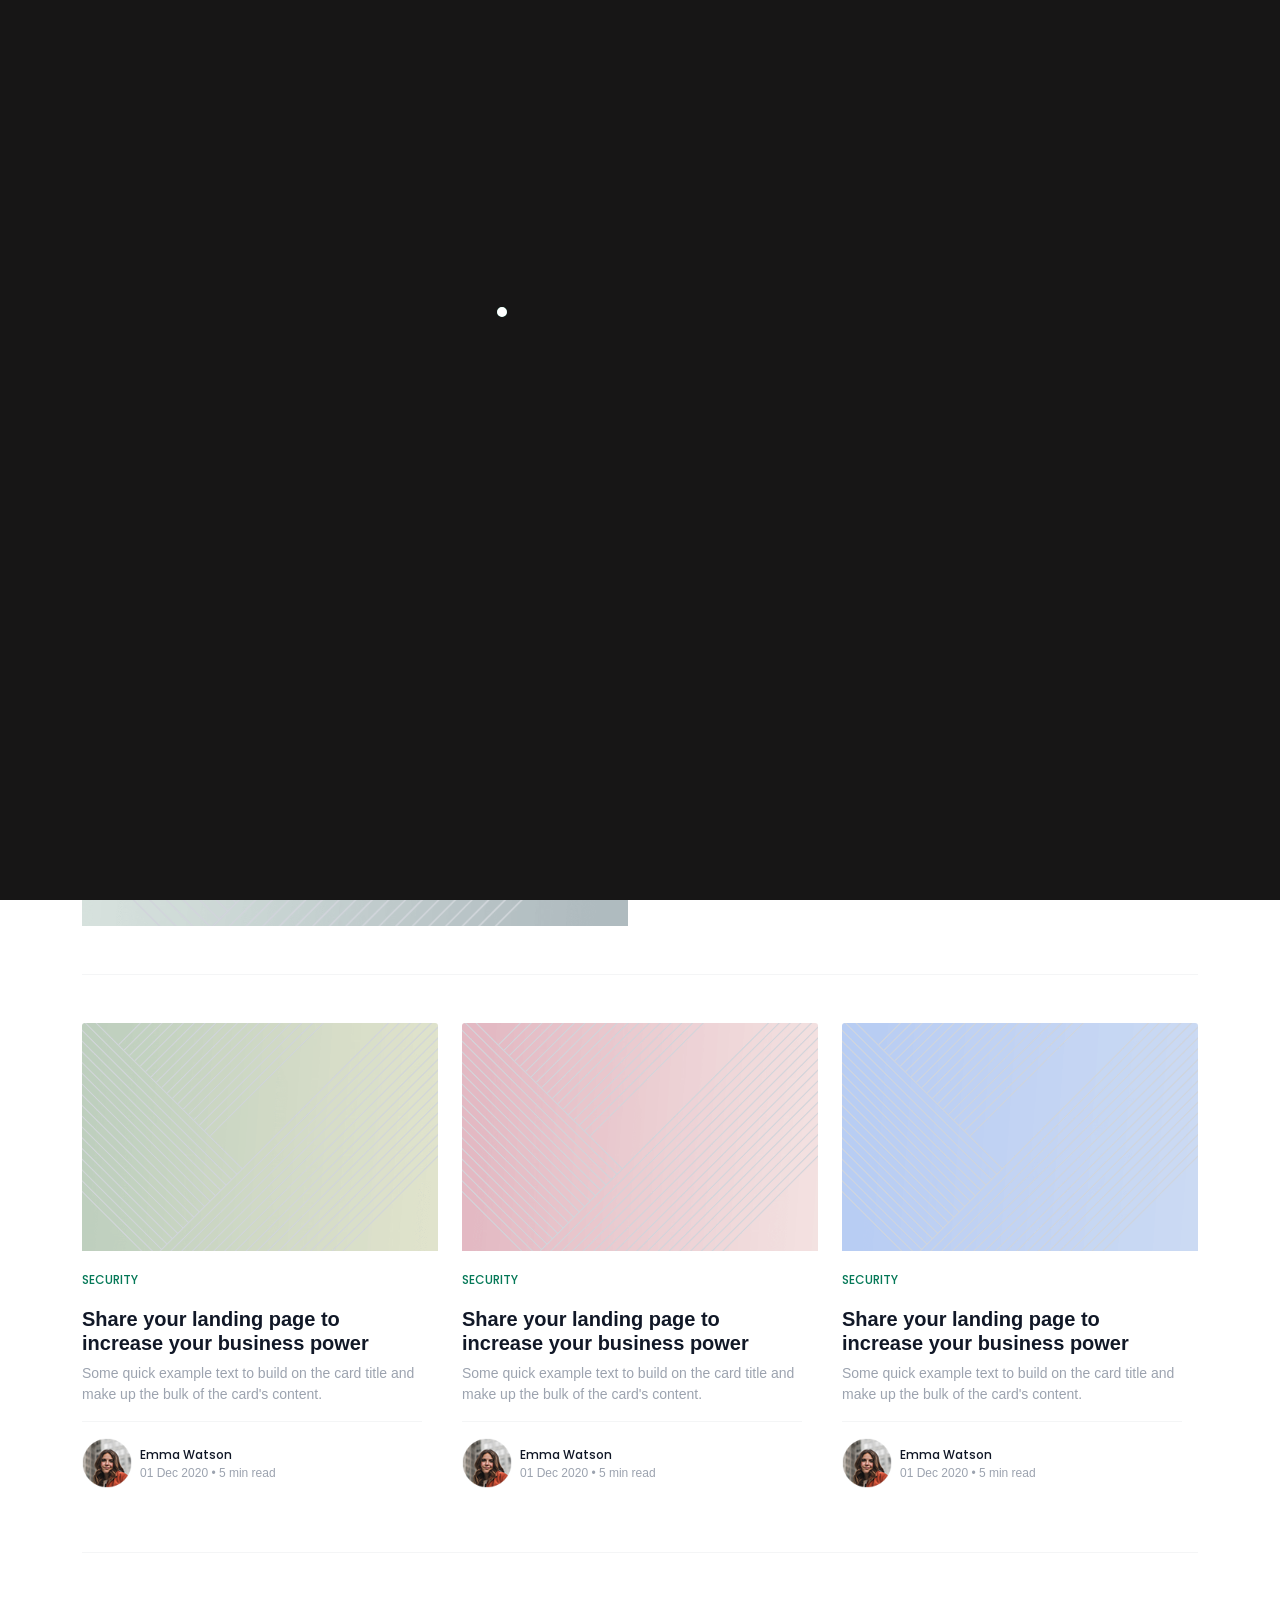
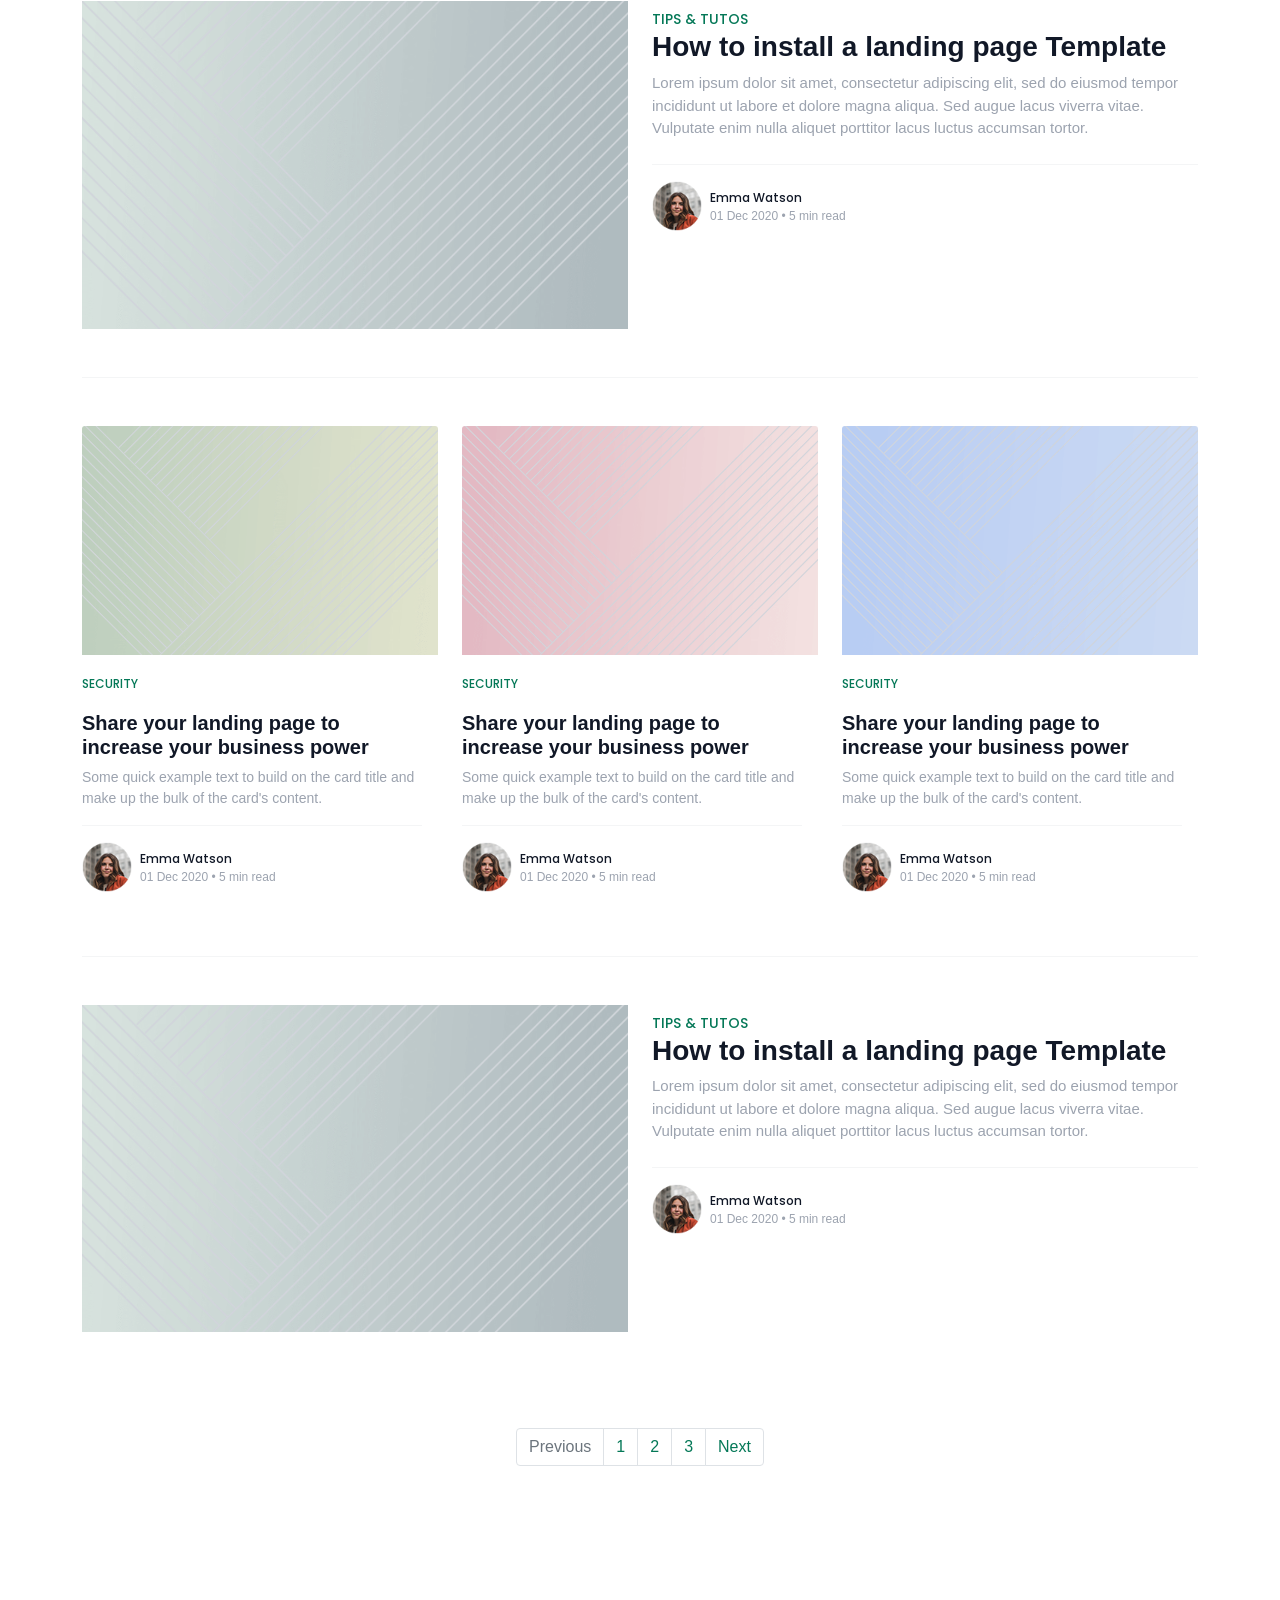
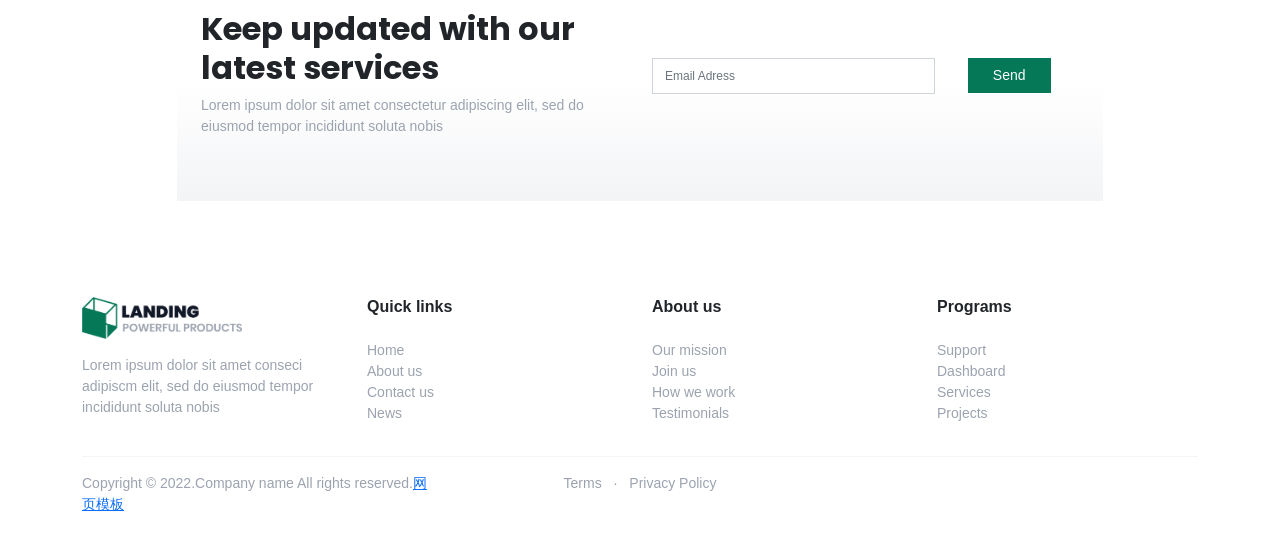
==== blog.html @ a22b779d "'init'" ====
<!DOCTYPE html>
<html lang="en">
<head>
    <meta charset="UTF-8">
    <meta name="viewport" content="width=device-width, initial-scale=1.0">
    <title>Legaland - Blog</title>

    <link rel="preconnect" href="https://fonts.gstatic.com/">
    <link href="static/css/css2.css" rel="stylesheet">
    <link href="static/css/bootstrap.min.css" rel="stylesheet">
    <link rel="stylesheet" href="static/css/animate.min.css">
    <link rel="stylesheet" href="static/css/YouTubePopUp.css">
    <link rel="stylesheet" href="static/css/styles.css">
</head>
<body>

    <div id="preloader">
        <div class="loadingio-spinner-ripple-n04314c8ef9"><div class="ldio-r67ztvwtjg">
		<div></div><div></div>
		</div></div>
    </div>

    <div id="back-to-top" class="d-flex align-items-center justify-content-center display-6">☝️</div>

    <div class="bg-gradient-to-top">
        <!-- ::::::::::: NAVBAR :::::::::::::::-->
        <div class="fixed-top">
            <div class="container">
                <nav class="navbar navbar-expand-lg navbar-light pt-4">
                    <div class="container-fluid p-0">
                        <a class="navbar-brand" href="index.html"><img src="static/picture/logo.png" alt="Landing Page" width="180"></a>
                        <button class="navbar-toggler" type="button" data-bs-toggle="collapse" data-bs-target="#navbarNav" aria-controls="navbarNav" aria-expanded="false" aria-label="Toggle navigation">
                        <span class="navbar-toggler-icon"></span>
                        </button>
                        <div class="collapse navbar-collapse" id="navbarNav">
                            <ul class="navbar-nav me-auto mx-auto list-group list-group-flush">
                                <li class="nav-item list-group-item list-menu-item">
                                    <a class="nav-link active" aria-current="page" href="index.html#introduction">Home</a>
                                </li>
                                <li class="nav-item list-group-item list-menu-item">
                                    <a class="nav-link" href="index.html#service">Services</a>
                                </li>
                                <li class="nav-item list-group-item list-menu-item">
                                    <a class="nav-link" href="index.html#about">About us</a>
                                </li>
                                <li class="nav-item list-group-item list-menu-item">
                                    <a class="nav-link" href="index.html#pricing">Pricing</a>
                                </li>
                                <li class="nav-item list-group-item list-menu-item">
                                    <a class="nav-link" href="index.html#testimonial">Testimonials</a>
                                </li>
                                <li class="nav-item list-group-item list-menu-item">
                                    <a class="nav-link" href="">Blog</a>
                                </li>
                                <li class="nav-item list-group-item list-menu-item">
                                    <a class="nav-link" href="index.html#subscribe">Subscribe</a>
                                </li>
                            </ul>
                            <span class="navbar-text d-none d-lg-inline">
                                <a href="#" class="text-decoration-none"><i data-feather="phone" class="icon-24"></i>  +66 00 11 00 11</a>
                            </span>
                        </div>
                    </div>
                </nav>
            </div>
        </div>
        <!-- ::::::::::: /END NAVBAR ::::::::::-->

        <!-- ::::::::::: INTRODUCTION :::::::::::::::-->
        <div id="blog-hero">
            <div class="container">
                <div class="row justify-content-between">
                    <div class="col-sm-8 offset-sm-2">
                        <h1 class="display-6 font-weight-medium pb-3 text-center">Read the latest news <br class="d-none d-md-block"> <strong>and updates about Landing page website.</strong></h1>
                        <p class="accent-text-color pb-3 text-center font-size-14">
                            Accumsan tortor posuere ac ut consequat semper viverra nam libero. Consectetur libero id faucibus
                            nisl tincidunt eget nullam non. Sodales ut etiam sit amet. Viverra adipiscing at in tellus integer.
                        </p>
                    </div>
                </div>
            </div>
        </div>
        <!-- ::::::::::: /END INTRODUCTION ::::::::::-->
    </div>
    
    <div class="pt-5 mt-5">
        <div class="container">

            <!-- ::::::::::: ARTICLE ::::::::::-->
            <div class="row pb-5 wow animate__fadeInUp">
                <div class="col-12 col-lg-6">
                    <img src="static/picture/b1.png" alt="Article 1" class="img-fluid">
                </div>
                <div class="col-12 col-lg-6 pt-2 pt-xxl-5">
                    <div class="uppercase font-size-14 main-color font-weight-medium">Tips & Tutos</div>
                    <h3><a href="single.html" class="font-weight-semibold text-color text-decoration-none">How to install a landing page Template</a></h3>
                    <p class="font-size-15 lh-base accent-text-color mt-2 mb-4">
                        Lorem ipsum dolor sit amet, consectetur adipiscing elit, sed do eiusmod tempor incididunt ut labore et 
                        dolore magna aliqua. Sed augue lacus viverra vitae. Vulputate enim nulla aliquet porttitor lacus luctus accumsan tortor.
                    </p>
                    <hr class="hr">
                    <div class="d-flex">
                        <img class="me-2 d-block" src="static/picture/author1.png" alt="Generic placeholder image" width="50">
                        <div>
                            <div class="mt-2 text-color font-size-12 font-weight-medium">Emma Watson</div>
                            <div class="accent-text-color font-size-12"> 01 Dec 2020 • 5 min read </div>
                        </div>
                    </div>
                </div>
            </div>
            <!-- ::::::::::: /END ARTICLE ::::::::::-->

            <hr class="hr my-0">
            <div class="row pt-5 pb-5 gy-5 gy-lg-0">

                <!-- ::::::::::: ARTICLE ::::::::::-->
                <div class="col-12 col-md-6 col-lg-4 wow animate__fadeInUp">
                    <div class="card border-0">
                        <img src="static/picture/b2.png" class="card-img-top" alt="...">
                        <div class="card-body ps-0">
                            <span class="uppercase font-size-12 main-color font-weight-medium">Security</span>
                            <h5 class="card-title mt-3"><a href="single.html" class="font-weight-semibold text-color text-decoration-none">Share your landing page to increase your business power</a></h5>
                            <p class="card-text accent-text-color font-size-14">Some quick example text to build on the card title and make up the bulk of the card's content.</p>
                            <hr class="hr">
                            <div class="d-flex">
                                <img class="me-2 d-block" src="static/picture/author1.png" alt="Generic placeholder image" width="50">
                                <div>
                                    <div class="mt-2 text-color font-size-12 font-weight-medium">Emma Watson</div>
                                    <div class="accent-text-color font-size-12"> 01 Dec 2020 • 5 min read </div>
                                </div>
                            </div>
                        </div>
                    </div>
                </div>
                <!-- ::::::::::: ARTICLE ::::::::::-->

                <!-- ::::::::::: ARTICLE ::::::::::-->
                <div class="col-12 col-md-6 col-lg-4 wow animate__fadeInUp">
                    <div class="card border-0">
                        <img src="static/picture/b3.png" class="card-img-top" alt="...">
                        <div class="card-body ps-0">
                            <span class="uppercase font-size-12 main-color font-weight-medium">Security</span>
                            <h5 class="card-title mt-3"><a href="single.html" class="font-weight-semibold text-color text-decoration-none">Share your landing page to increase your business power</a></h5>
                            <p class="card-text accent-text-color font-size-14">Some quick example text to build on the card title and make up the bulk of the card's content.</p>
                            <hr class="hr">
                            <div class="d-flex">
                                <img class="me-2 d-block" src="static/picture/author1.png" alt="Generic placeholder image" width="50">
                                <div>
                                    <div class="mt-2 text-color font-size-12 font-weight-medium">Emma Watson</div>
                                    <div class="accent-text-color font-size-12"> 01 Dec 2020 • 5 min read </div>
                                </div>
                            </div>
                        </div>
                    </div>
                </div>
                <!-- ::::::::::: ARTICLE ::::::::::-->

                <!-- ::::::::::: ARTICLE ::::::::::-->
                <div class="col-12 col-md-6 col-lg-4 wow animate__fadeInUp">
                    <div class="card border-0">
                        <img src="static/picture/b4.png" class="card-img-top" alt="...">
                        <div class="card-body ps-0">
                            <span class="uppercase font-size-12 main-color font-weight-medium">Security</span>
                            <h5 class="card-title mt-3"><a href="single.html" class="font-weight-semibold text-color text-decoration-none">Share your landing page to increase your business power</a></h5>
                            <p class="card-text accent-text-color font-size-14">Some quick example text to build on the card title and make up the bulk of the card's content.</p>
                            <hr class="hr">
                            <div class="d-flex">
                                <img class="me-2 d-block" src="static/picture/author1.png" alt="Generic placeholder image" width="50">
                                <div>
                                    <div class="mt-2 text-color font-size-12 font-weight-medium">Emma Watson</div>
                                    <div class="accent-text-color font-size-12"> 01 Dec 2020 • 5 min read </div>
                                </div>
                            </div>
                        </div>
                    </div>
                </div>
                <!-- ::::::::::: ARTICLE ::::::::::-->
            </div>
            <hr class="hr my-0">

            <!-- ::::::::::: ARTICLE ::::::::::-->
            <div class="row pt-5 pb-5 wow animate__fadeInUp">
                <div class="col-12 col-lg-6">
                    <img src="static/picture/b1.png" alt="Article 1" class="img-fluid">
                </div>
                <div class="col-12 col-lg-6 pt-2 pt-xxl-5">
                    <div class="uppercase font-size-14 main-color font-weight-medium">Tips & Tutos</div>
                    <h3><a href="single.html" class="font-weight-semibold text-color text-decoration-none">How to install a landing page Template</a></h3>
                    <p class="font-size-15 lh-base accent-text-color mt-2 mb-4">
                        Lorem ipsum dolor sit amet, consectetur adipiscing elit, sed do eiusmod tempor incididunt ut labore et 
                        dolore magna aliqua. Sed augue lacus viverra vitae. Vulputate enim nulla aliquet porttitor lacus luctus accumsan tortor.
                    </p>
                    <hr class="hr">
                    <div class="d-flex">
                        <img class="me-2 d-block" src="static/picture/author1.png" alt="Generic placeholder image" width="50">
                        <div>
                            <div class="mt-2 text-color font-size-12 font-weight-medium">Emma Watson</div>
                            <div class="accent-text-color font-size-12"> 01 Dec 2020 • 5 min read </div>
                        </div>
                    </div>
                </div>
            </div>
            <!-- ::::::::::: ARTICLE ::::::::::-->

            <hr class="hr my-0">


            <div class="row pt-5 pb-5 gy-5 gy-lg-0">

                <!-- ::::::::::: ARTICLE ::::::::::-->
                <div class="col-12 col-md-6 col-lg-4 wow animate__fadeInUp">
                    <div class="card border-0">
                        <img src="static/picture/b2.png" class="card-img-top" alt="...">
                        <div class="card-body ps-0">
                            <span class="uppercase font-size-12 main-color font-weight-medium">Security</span>
                            <h5 class="card-title mt-3"><a href="single.html" class="font-weight-semibold text-color text-decoration-none">Share your landing page to increase your business power</a></h5>
                            <p class="card-text accent-text-color font-size-14">Some quick example text to build on the card title and make up the bulk of the card's content.</p>
                            <hr class="hr">
                            <div class="d-flex">
                                <img class="me-2 d-block" src="static/picture/author1.png" alt="Generic placeholder image" width="50">
                                <div>
                                    <div class="mt-2 text-color font-size-12 font-weight-medium">Emma Watson</div>
                                    <div class="accent-text-color font-size-12"> 01 Dec 2020 • 5 min read </div>
                                </div>
                            </div>
                        </div>
                    </div>
                </div>
                <!-- ::::::::::: ARTICLE ::::::::::-->

                <!-- ::::::::::: ARTICLE ::::::::::-->
                <div class="col-12 col-md-6 col-lg-4 wow animate__fadeInUp">
                    <div class="card border-0">
                        <img src="static/picture/b3.png" class="card-img-top" alt="...">
                        <div class="card-body ps-0">
                            <span class="uppercase font-size-12 main-color font-weight-medium">Security</span>
                            <h5 class="card-title mt-3"><a href="single.html" class="font-weight-semibold text-color text-decoration-none">Share your landing page to increase your business power</a></h5>
                            <p class="card-text accent-text-color font-size-14">Some quick example text to build on the card title and make up the bulk of the card's content.</p>
                            <hr class="hr">
                            <div class="d-flex">
                                <img class="me-2 d-block" src="static/picture/author1.png" alt="Generic placeholder image" width="50">
                                <div>
                                    <div class="mt-2 text-color font-size-12 font-weight-medium">Emma Watson</div>
                                    <div class="accent-text-color font-size-12"> 01 Dec 2020 • 5 min read </div>
                                </div>
                            </div>
                        </div>
                    </div>
                </div>
                <!-- ::::::::::: ARTICLE ::::::::::-->

                <!-- ::::::::::: ARTICLE ::::::::::-->
                <div class="col-12 col-md-6 col-lg-4 wow animate__fadeInUp">
                    <div class="card border-0">
                        <img src="static/picture/b4.png" class="card-img-top" alt="...">
                        <div class="card-body ps-0">
                            <span class="uppercase font-size-12 main-color font-weight-medium">Security</span>
                            <h5 class="card-title mt-3"><a href="single.html" class="font-weight-semibold text-color text-decoration-none">Share your landing page to increase your business power</a></h5>
                            <p class="card-text accent-text-color font-size-14">Some quick example text to build on the card title and make up the bulk of the card's content.</p>
                            <hr class="hr">
                            <div class="d-flex">
                                <img class="me-2 d-block" src="static/picture/author1.png" alt="Generic placeholder image" width="50">
                                <div>
                                    <div class="mt-2 text-color font-size-12 font-weight-medium">Emma Watson</div>
                                    <div class="accent-text-color font-size-12"> 01 Dec 2020 • 5 min read </div>
                                </div>
                            </div>
                        </div>
                    </div>
                </div>
                <!-- ::::::::::: ARTICLE ::::::::::-->

            </div>
            <hr class="hr my-0">

            <!-- ::::::::::: ARTICLE ::::::::::-->
            <div class="row pt-5 wow animate__fadeInUp">
                <div class="col-12 col-lg-6">
                    <img src="static/picture/b1.png" alt="Article 1" class="img-fluid">
                </div>
                <div class="col-12 col-lg-6 pt-2 pt-xxl-5">
                    <div class="uppercase font-size-14 main-color font-weight-medium">Tips & Tutos</div>
                    <h3><a href="single.html" class="font-weight-semibold text-color text-decoration-none">How to install a landing page Template</a></h3>
                    <p class="font-size-15 lh-base accent-text-color mt-2 mb-4">
                        Lorem ipsum dolor sit amet, consectetur adipiscing elit, sed do eiusmod tempor incididunt ut labore et 
                        dolore magna aliqua. Sed augue lacus viverra vitae. Vulputate enim nulla aliquet porttitor lacus luctus accumsan tortor.
                    </p>
                    <hr class="hr">
                    <div class="d-flex">
                        <img class="me-2 d-block" src="static/picture/author1.png" alt="Generic placeholder image" width="50">
                        <div>
                            <div class="mt-2 text-color font-size-12 font-weight-medium">Emma Watson</div>
                            <div class="accent-text-color font-size-12"> 01 Dec 2020 • 5 min read </div>
                        </div>
                    </div>
                </div>
            </div>
            <!-- ::::::::::: ARTICLE ::::::::::-->

            <!-- ::::::::::: PAGINATION ::::::::::-->
            <nav aria-label="Page navigation">
                <ul class="pagination justify-content-center pt-5 mt-5">
                    <li class="page-item disabled">
                        <a class="page-link" href="#" tabindex="-1" aria-disabled="true">Previous</a>
                    </li>
                    <li class="page-item"><a class="page-link" href="#">1</a></li>
                    <li class="page-item"><a class="page-link" href="#">2</a></li>
                    <li class="page-item"><a class="page-link" href="#">3</a></li>
                    <li class="page-item">
                    <a class="page-link" href="#">Next</a>
                    </li>
                </ul>
            </nav>
            <!-- ::::::::::: /END PAGINATION ::::::::::-->

        </div>
    </div>
    

    <!-- ::::::::::::::: SUBSCRIBE ::::::::::::::::::::-->
    <div class="container my-5 pt-5 wow animate__fadeInUp" id="subscribe">
        <div class="row">
            <div class="col-sm-10 offset-sm-1">
                <div class="bg-gradient-to-top py-5 px-4">
                    <div class="row">
                        <div class="col-12 col-lg-6">
                            <h2 class="font-weight-bold text-center text-lg-start">Keep updated with our latest services</h2>
                            <p class="font-size-14 accent-text-color text-center text-lg-start">Lorem ipsum dolor sit amet consectetur adipiscing elit, sed do eiusmod tempor incididunt soluta nobis</p>
                        </div>
                        <div class="col-12 col-lg-6">
                            <div class="row justify-content-between pt-5 gx-1">
                                <div class="col-sm-8">
                                    <input type="text" class="form-control rounded-0 accent-text-color font-size-12 me-2 py-2" placeholder="Email Adress">
                                </div>
                                <div class="col-sm-4 pt-3 pt-sm-0 text-center">
                                    <button class="pulse main-bg btn font-size-14 text-white rounded-0 px-4">Send</button>
                                </div>
                            </div>
                        </div>
                    </div>
                </div>
            </div>
        </div>
    </div>
    <!-- ::::::::::::::: /END SUBSCRIBE :::::::::::::::-->

    <!-- ::::::::::::::: FOOTER ::::::::::::::::::::-->
    <div id="footer" class="pt-lg-5 pt-0 mt-0 mt-lg-5 text-center text-lg-start">
        <div class="container">
            <div class="row gy-4">
                <div class="col-sm-3">
                    <a href="#"><img src="static/picture/logo.png" alt="Landing Page" width="160"></a>
                    <p class="accent-text-color font-size-14 pt-3">
                        Lorem ipsum dolor sit amet conseci adipiscm elit, sed do eiusmod tempor 
                        incididunt soluta nobis
                    </p>
                </div>
                <div class="col-sm-3">
                    <h6 class="font-weight-semibold">Quick links</h6>
                    <ul class="accent-text-color font-size-14 pt-3 list-unstyled">
                        <li><a href="#" class="accent-text-color text-decoration-none">Home</a></li>
                        <li><a href="#" class="accent-text-color text-decoration-none">About us</a></li>
                        <li><a href="#" class="accent-text-color text-decoration-none">Contact us</a></li>
                        <li><a href="#" class="accent-text-color text-decoration-none">News</a></li>
                    </ul>
                </div>
                <div class="col-sm-3">
                    <h6 class="font-weight-semibold">About us</h6>
                    <ul class="accent-text-color font-size-14 pt-3 list-unstyled">
                        <li><a href="#" class="accent-text-color text-decoration-none">Our mission</a></li>
                        <li><a href="#" class="accent-text-color text-decoration-none">Join us</a></li>
                        <li><a href="#" class="accent-text-color text-decoration-none">How we work</a></li>
                        <li><a href="#" class="accent-text-color text-decoration-none">Testimonials</a></li>
                    </ul>
                </div>
                <div class="col-sm-3">
                    <h6 class="font-weight-semibold">Programs</h6>
                    <ul class="accent-text-color font-size-14 pt-3 list-unstyled">
                        <li><a href="#" class="accent-text-color text-decoration-none">Support</a></li>
                        <li><a href="#" class="accent-text-color text-decoration-none">Dashboard</a></li>
                        <li><a href="#" class="accent-text-color text-decoration-none">Services</a></li>
                        <li><a href="#" class="accent-text-color text-decoration-none">Projects</a></li>
                    </ul>
                </div>
            </div>
            <hr class="hr">
            <div class="row gy-4 gy-lg-0 pb-5 pb-lg-4">
                <div class="col-sm-4 font-size-14 accent-text-color text-center text-lg-start">Copyright &copy; 2022.Company name All rights reserved.<a target="_blank" href="https://sc.chinaz.com/moban/">&#x7F51;&#x9875;&#x6A21;&#x677F;</a></div>
                <div class="col-sm-4 text-center">
                    <ul class="list-unstyled font-size-14 list-inline mb-0">
                        <li class="list-inline-item"><a class="accent-text-color text-decoration-none" href="#">Terms</a></li>
                        <li class="list-inline-item accent-text-color">·</li>
                        <li class="list-inline-item"><a class="accent-text-color text-decoration-none" href="#">Privacy Policy</a></li>
                    </ul>
                </div>
                <div class="col-sm-4 text-lg-end text-center">
                    <ul class="list-unstyled font-size-14 list-inline mb-0">
                        <li class="list-inline-item"><a class="accent-text-color text-decoration-none" href="#"><i data-feather="facebook" class="icon-24"></i></a></li>
                        <li class="list-inline-item"><a class="accent-text-color text-decoration-none" href="#"><i data-feather="twitter" class="icon-24"></i></a></li>
                        <li class="list-inline-item"><a class="accent-text-color text-decoration-none" href="#"><i data-feather="instagram" class="icon-24"></i></a></li>
                        <li class="list-inline-item"><a class="accent-text-color text-decoration-none" href="#"><i data-feather="slack" class="icon-24"></i></a></li>
                    </ul>
                </div>
            </div>
        </div>
    </div>
    <!-- ::::::::::::::: /END FOOTER :::::::::::::::-->

    <script src="static/js/jquery.min.js"></script>
    <script src="static/js/YouTubePopUp.jquery.js"></script>
    <script src="static/js/pace.min.js"></script>
    <script src="static/js/wow.min.js"></script>
    <script src="static/js/bootstrap.bundle.min.js"></script>
    <script src="static/js/feather.min.js"></script>
    <script src="static/js/main.js"></script>
</body>
</html>
---- static/css/css2.css ----
/* devanagari */
@font-face {
  font-family: 'Poppins';
  font-style: normal;
  font-weight: 400;
  font-display: swap;
  src: url(../font/pxiEyp8kv8JHgFVrJJbecmNE.woff2) format('woff2');
  unicode-range: U+0900-097F, U+1CD0-1CF6, U+1CF8-1CF9, U+200C-200D, U+20A8, U+20B9, U+25CC, U+A830-A839, U+A8E0-A8FB;
}
/* latin-ext */
@font-face {
  font-family: 'Poppins';
  font-style: normal;
  font-weight: 400;
  font-display: swap;
  src: url(../font/pxiEyp8kv8JHgFVrJJnecmNE.woff2) format('woff2');
  unicode-range: U+0100-024F, U+0259, U+1E00-1EFF, U+2020, U+20A0-20AB, U+20AD-20CF, U+2113, U+2C60-2C7F, U+A720-A7FF;
}
/* latin */
@font-face {
  font-family: 'Poppins';
  font-style: normal;
  font-weight: 400;
  font-display: swap;
  src: url(../font/pxiEyp8kv8JHgFVrJJfecg.woff2) format('woff2');
  unicode-range: U+0000-00FF, U+0131, U+0152-0153, U+02BB-02BC, U+02C6, U+02DA, U+02DC, U+2000-206F, U+2074, U+20AC, U+2122, U+2191, U+2193, U+2212, U+2215, U+FEFF, U+FFFD;
}
/* devanagari */
@font-face {
  font-family: 'Poppins';
  font-style: normal;
  font-weight: 500;
  font-display: swap;
  src: url(../font/pxiByp8kv8JHgFVrLGT9Z11lFc-K.woff2) format('woff2');
  unicode-range: U+0900-097F, U+1CD0-1CF6, U+1CF8-1CF9, U+200C-200D, U+20A8, U+20B9, U+25CC, U+A830-A839, U+A8E0-A8FB;
}
/* latin-ext */
@font-face {
  font-family: 'Poppins';
  font-style: normal;
  font-weight: 500;
  font-display: swap;
  src: url(../font/pxiByp8kv8JHgFVrLGT9Z1JlFc-K.woff2) format('woff2');
  unicode-range: U+0100-024F, U+0259, U+1E00-1EFF, U+2020, U+20A0-20AB, U+20AD-20CF, U+2113, U+2C60-2C7F, U+A720-A7FF;
}
/* latin */
@font-face {
  font-family: 'Poppins';
  font-style: normal;
  font-weight: 500;
  font-display: swap;
  src: url(../font/pxiByp8kv8JHgFVrLGT9Z1xlFQ.woff2) format('woff2');
  unicode-range: U+0000-00FF, U+0131, U+0152-0153, U+02BB-02BC, U+02C6, U+02DA, U+02DC, U+2000-206F, U+2074, U+20AC, U+2122, U+2191, U+2193, U+2212, U+2215, U+FEFF, U+FFFD;
}
/* devanagari */
@font-face {
  font-family: 'Poppins';
  font-style: normal;
  font-weight: 600;
  font-display: swap;
  src: url(../font/pxiByp8kv8JHgFVrLEj6Z11lFc-K.woff2) format('woff2');
  unicode-range: U+0900-097F, U+1CD0-1CF6, U+1CF8-1CF9, U+200C-200D, U+20A8, U+20B9, U+25CC, U+A830-A839, U+A8E0-A8FB;
}
/* latin-ext */
@font-face {
  font-family: 'Poppins';
  font-style: normal;
  font-weight: 600;
  font-display: swap;
  src: url(../font/pxiByp8kv8JHgFVrLEj6Z1JlFc-K.woff2) format('woff2');
  unicode-range: U+0100-024F, U+0259, U+1E00-1EFF, U+2020, U+20A0-20AB, U+20AD-20CF, U+2113, U+2C60-2C7F, U+A720-A7FF;
}
/* latin */
@font-face {
  font-family: 'Poppins';
  font-style: normal;
  font-weight: 600;
  font-display: swap;
  src: url(../font/pxiByp8kv8JHgFVrLEj6Z1xlFQ.woff2) format('woff2');
  unicode-range: U+0000-00FF, U+0131, U+0152-0153, U+02BB-02BC, U+02C6, U+02DA, U+02DC, U+2000-206F, U+2074, U+20AC, U+2122, U+2191, U+2193, U+2212, U+2215, U+FEFF, U+FFFD;
}
/* devanagari */
@font-face {
  font-family: 'Poppins';
  font-style: normal;
  font-weight: 700;
  font-display: swap;
  src: url(../font/pxiByp8kv8JHgFVrLCz7Z11lFc-K.woff2) format('woff2');
  unicode-range: U+0900-097F, U+1CD0-1CF6, U+1CF8-1CF9, U+200C-200D, U+20A8, U+20B9, U+25CC, U+A830-A839, U+A8E0-A8FB;
}
/* latin-ext */
@font-face {
  font-family: 'Poppins';
  font-style: normal;
  font-weight: 700;
  font-display: swap;
  src: url(../font/pxiByp8kv8JHgFVrLCz7Z1JlFc-K.woff2) format('woff2');
  unicode-range: U+0100-024F, U+0259, U+1E00-1EFF, U+2020, U+20A0-20AB, U+20AD-20CF, U+2113, U+2C60-2C7F, U+A720-A7FF;
}
/* latin */
@font-face {
  font-family: 'Poppins';
  font-style: normal;
  font-weight: 700;
  font-display: swap;
  src: url(../font/pxiByp8kv8JHgFVrLCz7Z1xlFQ.woff2) format('woff2');
  unicode-range: U+0000-00FF, U+0131, U+0152-0153, U+02BB-02BC, U+02C6, U+02DA, U+02DC, U+2000-206F, U+2074, U+20AC, U+2122, U+2191, U+2193, U+2212, U+2215, U+FEFF, U+FFFD;
}
---- static/css/YouTubePopUp.css ----
/*
    Name: YouTubePopUp
    Description: jQuery plugin to display YouTube or Vimeo video in PopUp, responsive and retina, easy to use.
    Version: 1.0.1
    Plugin URL: http://wp-time.com/youtube-popup-jquery-plugin/
    Written By: Qassim Hassan
    Twitter: @QQQHZ
    Websites: wp-time.com | qass.im | wp-plugins.in
    Dual licensed under the MIT and GPL licenses:
        http://www.opensource.org/licenses/mit-license.php
        http://www.gnu.org/licenses/gpl.html
    Copyright (c) 2016 - Qassim Hassan
*/

.YouTubePopUp-Wrap{
    position:fixed;
    width:100%;
    height:100%;
    background-color:#000;
    background-color:rgba(0,0,0,0.8);
    top:0;
    left:0;
    z-index:9999999999999;
}

.YouTubePopUp-animation{
    opacity: 0;
    -webkit-animation-duration: 0.5s;
    animation-duration: 0.5s;
    -webkit-animation-fill-mode: both;
    animation-fill-mode: both;
    -webkit-animation-name: YouTubePopUp;
    animation-name: YouTubePopUp;
}

@-webkit-keyframes YouTubePopUp {
    0% {
        opacity: 0;
    }

    100% {
        opacity: 1;
    }
}

@keyframes YouTubePopUp {
    0% {
        opacity: 0;
    }

    100% {
        opacity: 1;
    }
}

body.logged-in .YouTubePopUp-Wrap{ /* For WordPress */
    top:32px;
    z-index:99998;
}

.YouTubePopUp-Content{
    max-width:680px;
    display:block;
    margin:0 auto;
    height:100%;
    position:relative;
}

.YouTubePopUp-Content iframe{
    max-width:100% !important;
    width:100% !important;
    display:block !important;
    height:480px !important;
    border:none !important;
    position:absolute;
    top: 0;
    bottom: 0;
    margin: auto 0;
}

.YouTubePopUp-Hide{
    -webkit-animation-duration: 0.5s;
    animation-duration: 0.5s;
    -webkit-animation-fill-mode: both;
    animation-fill-mode: both;
    -webkit-animation-name: YouTubePopUpHide;
    animation-name: YouTubePopUpHide;
}

@-webkit-keyframes YouTubePopUpHide {
    0% {
        opacity: 1;
    }

    100% {
        opacity: 0;
    }
}

@keyframes YouTubePopUpHide {
    0% {
        opacity: 1;
    }

    100% {
        opacity: 0;
    }
}

.YouTubePopUp-Close{
    position:absolute;
    top:0;
    cursor:pointer;
    bottom:528px;
    right:0px;
    margin:auto 0;
    width:24px;
    height:24px;
    background:url(https://themeswow.com/landing/legaland/images/close.png) no-repeat;
    background-size:24px 24px;
    -webkit-background-size:24px 24px;
    -moz-background-size:24px 24px;
    -o-background-size:24px 24px;
}

.YouTubePopUp-Close:hover{
    opacity:0.5;
}

@media all and (max-width: 768px) and (min-width: 10px){
    .YouTubePopUp-Content{
        max-width:90%;
    }
}

@media all and (max-width: 600px) and (min-width: 10px){
    .YouTubePopUp-Content iframe{
        height:320px !important;
    }

    .YouTubePopUp-Close{
        bottom:362px;
    }
}

@media all and (max-width: 480px) and (min-width: 10px){
    .YouTubePopUp-Content iframe{
        height:220px !important;
    }

    .YouTubePopUp-Close{
        bottom:262px;
    }
}
---- static/css/styles.css ----
/*==============================================
[Main stylesheet styles.css]

Author:			WM_Team
Version:		1.0
Created:		29 December 2020
Last updated:	29 December 2020
Template:		Legaland - Landing Page for business
================================================*/
/*
[Table of Contents]

01. VARIABLES
02. COLORS
03. LAYOUT
04. TYPOGRAPHY
05. NAVBAR
06. INTRODUCTION
07. COMPANIES LOGO
08. ENGAGEMENTS
09. SERVICES
10. PRICING
11. TESTIMONIALS
12. BLOG
13. SINGLE POST
14. SUBSCRIBE
15. FOOTER
16. MISC
17. RESPONSIVE
*/

/*===============================================*/
/* 01. VARIABLES 						    	 */
/*===============================================*/
:root {
    --main-color: #047857;
    --text-color: #111827;
    --accent-text-color: #9CA3AF;
    --font-family: 'Poppins', sans-serif;
}

/*===============================================*/
/* 02. COLORS	 						    	 */
/*===============================================*/
.main-color {
    color: var(--main-color);
}

.main-bg {
    background-color: var(--main-color);
}

.white-color {
    color: #FFFFFF;
}

.white-bg {
    background-color: #FFFFFF;
}

.text-color {
    color: var(--text-color);
}

.accent-text-color {
    color: var(--accent-text-color);
}

.hover-main-color:hover {
    color: var(--main-color);
}

.hover-white-color:hover {
    color: #FFFFFF;
}

.hover-main-bg:hover {
    background-color: var(--main-color);
}

/*===============================================*/
/* 03. LAYOUT	 						    	 */
/*===============================================*/
.object-fit {
    position: relative;
    background-color: #333333;
}

.object-fit img {
    object-fit: cover;
    width: 100%;
    height: 100%;
    position: absolute;
}

/*===============================================*/
/* 04. TYPOGRAPHY 						    	 */
/*===============================================*/
body {
    font-family: var(--font-family);
}

.font-size-12 {
    font-size: 12px;
}

.font-size-14 {
    font-size: 14px;
}

.font-size-15 {
    font-size: 15px;
}

.font-size-16 {
    font-size: 16px;
}

.font-size-18 {
    font-size: 18px;
}

.uppercase {
    text-transform: uppercase;
}

.base-line-height {
    line-height: 1;
}

.text-decoration-none {
    text-decoration: none;
}

.font-weight-regular {
    font-weight: 400;
}

.font-weight-medium {
    font-weight: 500;
}

.font-weight-semibold {
    font-weight: 600;
}

.font-weight-bold {
    font-weight: 700;
}

.font-weight-extrabold {
    font-weight: 800;
}

a:hover {
    color: var(--main-color);
}

/*===============================================*/
/* 05. NAVBAR	 						    	 */
/*===============================================*/
.navbar-light .navbar-nav .nav-link {
    color: var(--accent-text-color);
}

.navbar-light .navbar-nav .nav-link:focus, .navbar-light .navbar-nav .nav-link:hover {
    color: var(--main-color);
}

.navbar-light .navbar-nav .nav-link.active {
    color: var(--main-color);
}

.navbar-light .navbar-text a
{
    color: var(--main-color);
    font-weight: 500;
}

.navbar-light .navbar-nav .nav-item a,
.navbar-light .navbar-text
{
    font-size: 14px;
}

.navbar-light .navbar-toggler {
    color: var(--accent-text-color);
    border-color: rgba(0,0,0,.1);
}
.navbar-toggler:focus {
    box-shadow: 0 0 0 0;
}

.list-group-item.list-menu-item {
    padding: 1rem 0rem;
}

.navbar-light .navbar-nav .nav-item {
    padding-right: 0px;
}

.navbar-scrolling {
    padding-bottom: 15px;
    background-color: #FFFFFF;
    box-shadow: 0 .125rem .25rem rgba(0,0,0,.075) !important;
}

.fixed-top {
    background-color: #FFFFFF;
}

/*===============================================*/
/* 06. INTRODUCTION						    	 */
/*===============================================*/

#introduction {
    padding: 200px 0px 60px;
    background-image: url(../image/circles.png);
    background-repeat: no-repeat;
    background-size: 400px;
    background-position: left bottom;
}

.img-hero {
    width: 80%;
}

/*===============================================*/
/* 07. COMPANIES LOGO   				    	 */
/*===============================================*/
.company-logo img {
    width: 140px;
    filter: grayscale(100%);
}

.company-logo img:hover {
    filter: grayscale(0);
    cursor: pointer;
}

/*===============================================*/
/* 08. ENGAGEMENTS 						    	 */
/*===============================================*/
#engagement {
    background: #8e9eab;
    background-image: url(../image/video-bg.png);
    background-image: url(../image/video-bg.png), -webkit-linear-gradient(to right, #eef2f3, #8e9eab);
    background-image: url(../image/video-bg.png), linear-gradient(to right, #eef2f3, #8e9eab);
    height: 400px;
}

#engagement a:hover {
    color: #FFFFFF;
}

/*===============================================*/
/* 09. SERVICES	 						    	 */
/*===============================================*/
.list-group-item {
    border: 1px solid rgba(0,0,0,.05);
    background-color: transparent;
}

/*===============================================*/
/* 10. PRICING	 						    	 */
/*===============================================*/
.bg-pricing {
    background-image: url(../image/circles2.png);
    background-repeat: no-repeat;
    background-size: 400px;
    background-position: right bottom;
}

.red-color {
    color: #EF4444;
}

/*===============================================*/
/* 11. TESTIMONIALS						    	 */
/*===============================================*/

.testimonial-user {
    width: 20%;
}

.gray-color-500 {
    color: #6B7280;
}

/*===============================================*/
/* 12. BLOG	 						    	 */
/*===============================================*/
#blog-hero {
    padding: 200px 0px 60px;
}

.page-link {
    color: var(--main-color);
}

.page-link:hover {
    color: var(--main-color);
    opacity: .8;
}

.page-link:focus {
    z-index: 3;
    color:  var(--main-color);
    background-color: #e9ecef;
    outline: 0;
    box-shadow: none;
}

/*===============================================*/
/* 13. SINGLE POST 						    	 */
/*===============================================*/

#article h1, 
#article h2, 
#article h3, 
#article h4, 
#article h5, 
#article h6 {
    font-weight: 600;
    margin-top: 3rem;
    color: var(--text-color);
}

#article p {
    font-size: 16px;
    line-height: 2;
    color: var(--accent-text-color);
    margin-top: 2rem;
    margin-bottom: 0px;
}

#article img {
    margin-top: 2rem;
}

#article figure {
    background-color: #f8f9fa;
    padding: 3rem;
    margin-top: 2rem;
}

#article figure p {
    margin-top: 0rem;
    font-weight: 600;
    color: var(--text-color);
}

/*===============================================*/
/* 14. SUBSCRIBE 						    	 */
/*===============================================*/

.form-control:focus {
    border-color: #34D399;
    outline: 0;
    box-shadow: 0 0 0 .25rem rgba(209, 250, 229,.45);
}

/*===============================================*/
/* 15. FOOTER	 						    	 */
/*===============================================*/

#footer a:hover{
    color: var(--main-color)!important;
}

/*===============================================*/
/* 16. MISC 	 						    	 */
/*===============================================*/

.pulse:hover,
.pulse:focus {
  -webkit-animation: pulse 1s;
          animation: pulse 1s;
  box-shadow: 0 0 0 2em rgba(255, 255, 255, 0);
}

@-webkit-keyframes pulse {
  0% {
    box-shadow: 0 0 0 0 #10B981;
  }
}

@keyframes pulse {
  0% {
    box-shadow: 0 0 0 0 #10B981;
  }
}

@keyframes ldio-r67ztvwtjg {
  0% {
    top: 137.76px;
    left: 137.76px;
    width: 0;
    height: 0;
    opacity: 1;
  }
  100% {
    top: 25.830000000000002px;
    left: 25.830000000000002px;
    width: 223.86px;
    height: 223.86px;
    opacity: 0;
  }
}

.ldio-r67ztvwtjg div {
  position: absolute;
  border-width: 5.74px;
  border-style: solid;
  opacity: 1;
  border-radius: 50%;
  animation: ldio-r67ztvwtjg 3.125s cubic-bezier(0,0.2,0.8,1) infinite;
}

.ldio-r67ztvwtjg div:nth-child(1) {
  border-color: #047857
}

.ldio-r67ztvwtjg div:nth-child(2) {
  border-color: #ffffff;
  animation-delay: -1.5625s;
}

.loadingio-spinner-ripple-n04314c8ef9 {
  width: 287px;
  height: 287px;
  display: inline-block;
  overflow: hidden;
  background: transparent;
}
.ldio-r67ztvwtjg {
  width: 100%;
  height: 100%;
  position: relative;
  transform: translateZ(0) scale(1);
  backface-visibility: hidden;
  transform-origin: 0 0; /* see note above */
}
.ldio-r67ztvwtjg div { box-sizing: content-box; }
/* generated by https://loading.io/ */

@keyframes lds-ripple {
  0% {
    top: 36px;
    left: 36px;
    width: 0;
    height: 0;
    opacity: 1;
  }
  100% {
    top: 0px;
    left: 0px;
    width: 72px;
    height: 72px;
    opacity: 0;
  }
}

#preloader {
    display: flex;
    justify-content: center;
    align-items: center;
    height: 100vh;
    width: 100%;
    background: rgb(23, 22, 22);
    position: fixed;
    top: 0;
    left: 0;
    z-index: 9999;
    transition: opacity 0.3s linear;
}

#preloader.isdone {
    opacity: 0;
    visibility: hidden;
}

#back-to-top {
    display: inline-block;
    text-align: center;
    border-radius: 4px;
    position: fixed;
    bottom: 30px;
    right: 30px;
    transition: background-color .3s, 
        opacity .5s, visibility .5s;
    opacity: 0;
    visibility: hidden;
    z-index: 1000;
    cursor: pointer;
}

#back-to-top.show {
    opacity: 1;
    visibility: visible;
}

.transition {
    transition: all .3s ease;
}

html {
    scroll-behavior: smooth; 
} 

.hr {
    color: #D1D5DB;
}

.icon-12 {
    width: 12px;
    height: 12px;
}

.icon-16 {
    width: 16px;
    height: 16px;
}

.icon-24 {
    width: 16px;
    height: 16px;
}

.icon-32 {
    width: 32px;
    height: 32px;
}

.icon-42 {
    width: 42px;
    height: 42px;
}

.icon-64{
    width: 64px;
    height: 64px;
}

.bg-gradient-to-top {
    background: rgb(243,244,246);
    background: linear-gradient(0deg, rgba(243,244,246,1) 0%, rgba(255,255,255,1) 50%);
}

.flex-basis-100 {
    flex-basis: 100px;
}

/*===============================================*/
/* 17. RESPONSIVE 						    	 */
/*===============================================*/

@media (min-width: 992px) {
    .list-group-item.list-menu-item {
        border: none;
        padding: 0rem 1rem;
    }
    
    .navbar-light .navbar-nav .nav-item {
        padding-right: 0px;
    }

    #introduction {
        padding: 200px 0px 60px;
    }
}
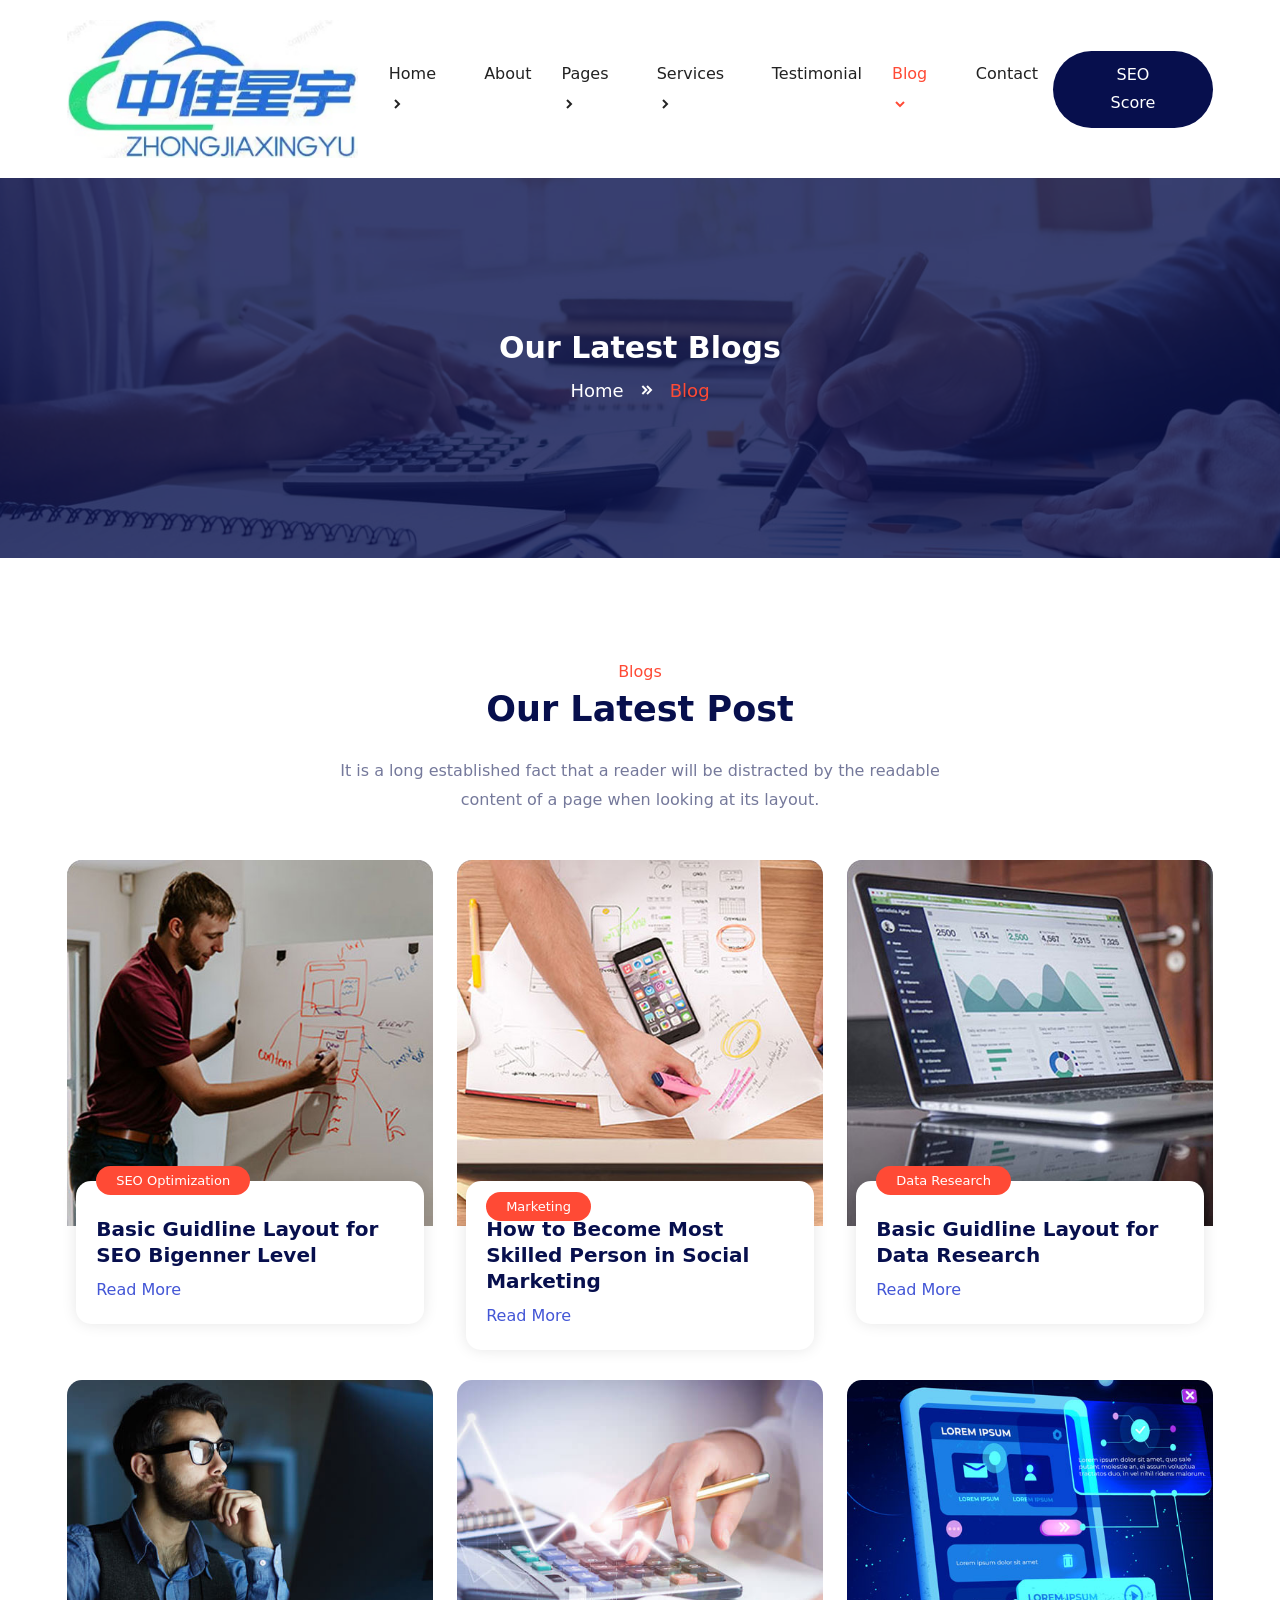
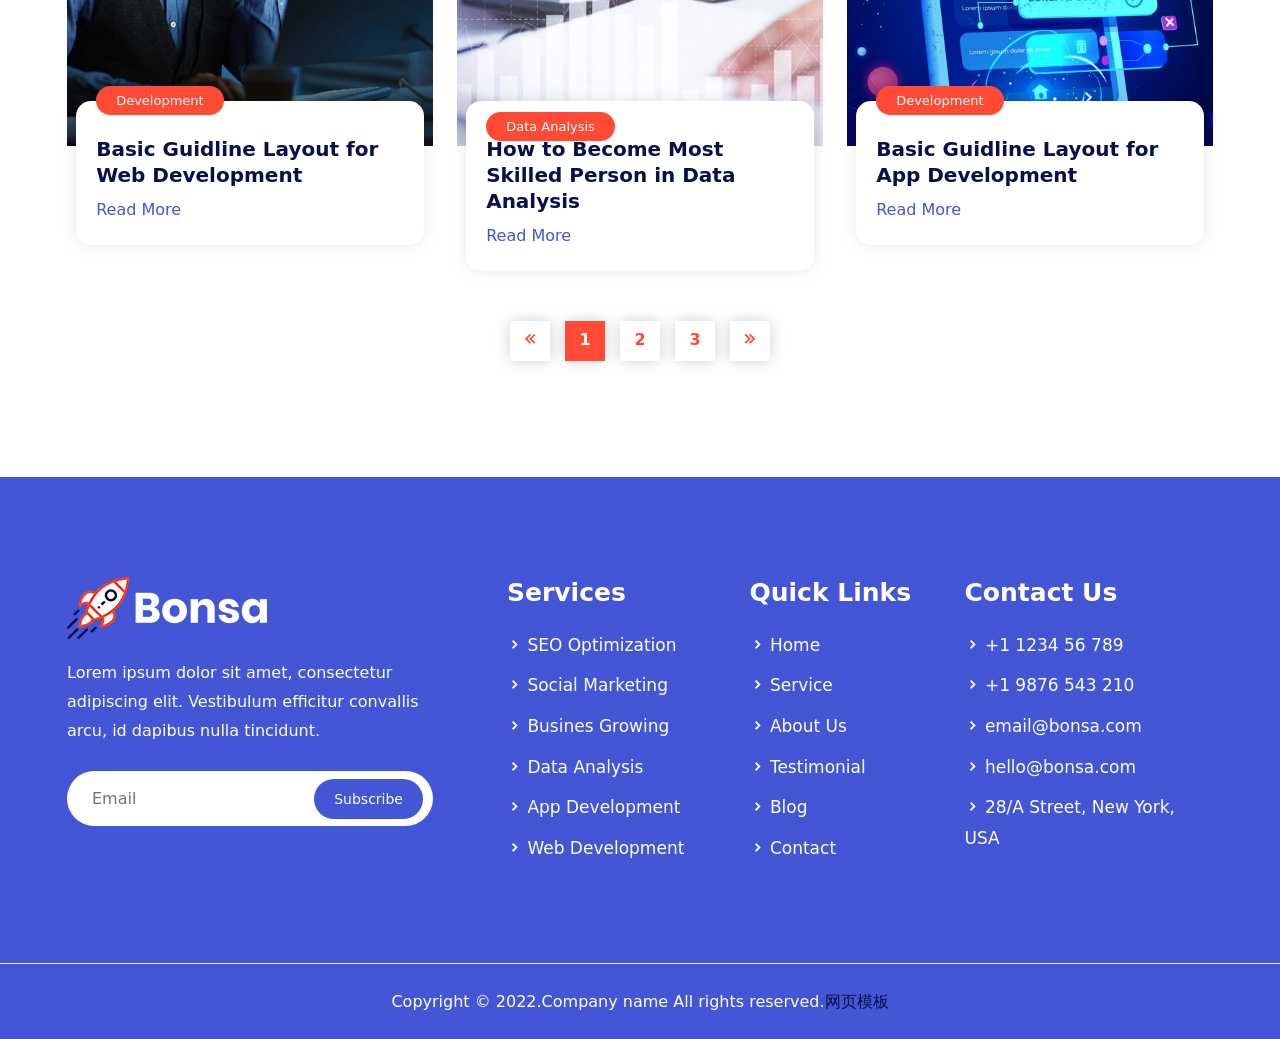
==== commit 847878df: "bsite init" ====
--- a/blog.html
+++ b/blog.html
@@ -1,417 +1,543 @@
-<!DOCTYPE html>
-<html lang="en">
+<!doctype html>
+<html lang="zxx">
 <head>
-    <meta charset="UTF-8">
-    <meta name="viewport" content="width=device-width, initial-scale=1.0">
-    <title>Legaland - Blog</title>
-
-    <link rel="preconnect" href="https://fonts.gstatic.com/">
-    <link href="static/css/css2.css" rel="stylesheet">
-    <link href="static/css/bootstrap.min.css" rel="stylesheet">
-    <link rel="stylesheet" href="static/css/animate.min.css">
-    <link rel="stylesheet" href="static/css/YouTubePopUp.css">
-    <link rel="stylesheet" href="static/css/styles.css">
+
+<meta charset="UTF-8">
+<meta name="viewport" content="width=device-width, initial-scale=1.0">
+
+<link rel="stylesheet" href="static/css/bootstrap.min.css">
+
+<link rel="stylesheet" href="static/css/owl.theme.default.min.css">
+<link rel="stylesheet" href="static/css/owl.carousel.min.css">
+
+<link rel="stylesheet" href="static/css/magnific-popup.min.css">
+
+<link rel="stylesheet" href="static/css/animate.min.css">
+
+<link rel="stylesheet" href="static/css/boxicons.min.css">
+
+<link rel="stylesheet" href="static/css/flaticon.css">
+
+<link rel="stylesheet" href="static/css/meanmenu.min.css">
+
+<link rel="stylesheet" href="static/css/style.css">
+
+<link rel="stylesheet" href="static/css/responsive.css">
+
+<title>Bonsa - SEO & Marketing Company HTML Template</title>
+
 </head>
 <body>
 
-    <div id="preloader">
-        <div class="loadingio-spinner-ripple-n04314c8ef9"><div class="ldio-r67ztvwtjg">
-		<div></div><div></div>
-		</div></div>
-    </div>
-
-    <div id="back-to-top" class="d-flex align-items-center justify-content-center display-6">☝️</div>
-
-    <div class="bg-gradient-to-top">
-        <!-- ::::::::::: NAVBAR :::::::::::::::-->
-        <div class="fixed-top">
-            <div class="container">
-                <nav class="navbar navbar-expand-lg navbar-light pt-4">
-                    <div class="container-fluid p-0">
-                        <a class="navbar-brand" href="index.html"><img src="static/picture/logo.png" alt="Landing Page" width="180"></a>
-                        <button class="navbar-toggler" type="button" data-bs-toggle="collapse" data-bs-target="#navbarNav" aria-controls="navbarNav" aria-expanded="false" aria-label="Toggle navigation">
-                        <span class="navbar-toggler-icon"></span>
-                        </button>
-                        <div class="collapse navbar-collapse" id="navbarNav">
-                            <ul class="navbar-nav me-auto mx-auto list-group list-group-flush">
-                                <li class="nav-item list-group-item list-menu-item">
-                                    <a class="nav-link active" aria-current="page" href="index.html#introduction">Home</a>
-                                </li>
-                                <li class="nav-item list-group-item list-menu-item">
-                                    <a class="nav-link" href="index.html#service">Services</a>
-                                </li>
-                                <li class="nav-item list-group-item list-menu-item">
-                                    <a class="nav-link" href="index.html#about">About us</a>
-                                </li>
-                                <li class="nav-item list-group-item list-menu-item">
-                                    <a class="nav-link" href="index.html#pricing">Pricing</a>
-                                </li>
-                                <li class="nav-item list-group-item list-menu-item">
-                                    <a class="nav-link" href="index.html#testimonial">Testimonials</a>
-                                </li>
-                                <li class="nav-item list-group-item list-menu-item">
-                                    <a class="nav-link" href="">Blog</a>
-                                </li>
-                                <li class="nav-item list-group-item list-menu-item">
-                                    <a class="nav-link" href="index.html#subscribe">Subscribe</a>
-                                </li>
-                            </ul>
-                            <span class="navbar-text d-none d-lg-inline">
-                                <a href="#" class="text-decoration-none"><i data-feather="phone" class="icon-24"></i>  +66 00 11 00 11</a>
-                            </span>
-                        </div>
-                    </div>
-                </nav>
-            </div>
-        </div>
-        <!-- ::::::::::: /END NAVBAR ::::::::::-->
-
-        <!-- ::::::::::: INTRODUCTION :::::::::::::::-->
-        <div id="blog-hero">
-            <div class="container">
-                <div class="row justify-content-between">
-                    <div class="col-sm-8 offset-sm-2">
-                        <h1 class="display-6 font-weight-medium pb-3 text-center">Read the latest news <br class="d-none d-md-block"> <strong>and updates about Landing page website.</strong></h1>
-                        <p class="accent-text-color pb-3 text-center font-size-14">
-                            Accumsan tortor posuere ac ut consequat semper viverra nam libero. Consectetur libero id faucibus
-                            nisl tincidunt eget nullam non. Sodales ut etiam sit amet. Viverra adipiscing at in tellus integer.
-                        </p>
-                    </div>
-                </div>
-            </div>
-        </div>
-        <!-- ::::::::::: /END INTRODUCTION ::::::::::-->
-    </div>
-    
-    <div class="pt-5 mt-5">
-        <div class="container">
-
-            <!-- ::::::::::: ARTICLE ::::::::::-->
-            <div class="row pb-5 wow animate__fadeInUp">
-                <div class="col-12 col-lg-6">
-                    <img src="static/picture/b1.png" alt="Article 1" class="img-fluid">
-                </div>
-                <div class="col-12 col-lg-6 pt-2 pt-xxl-5">
-                    <div class="uppercase font-size-14 main-color font-weight-medium">Tips & Tutos</div>
-                    <h3><a href="single.html" class="font-weight-semibold text-color text-decoration-none">How to install a landing page Template</a></h3>
-                    <p class="font-size-15 lh-base accent-text-color mt-2 mb-4">
-                        Lorem ipsum dolor sit amet, consectetur adipiscing elit, sed do eiusmod tempor incididunt ut labore et 
-                        dolore magna aliqua. Sed augue lacus viverra vitae. Vulputate enim nulla aliquet porttitor lacus luctus accumsan tortor.
-                    </p>
-                    <hr class="hr">
-                    <div class="d-flex">
-                        <img class="me-2 d-block" src="static/picture/author1.png" alt="Generic placeholder image" width="50">
-                        <div>
-                            <div class="mt-2 text-color font-size-12 font-weight-medium">Emma Watson</div>
-                            <div class="accent-text-color font-size-12"> 01 Dec 2020 • 5 min read </div>
-                        </div>
-                    </div>
-                </div>
-            </div>
-            <!-- ::::::::::: /END ARTICLE ::::::::::-->
-
-            <hr class="hr my-0">
-            <div class="row pt-5 pb-5 gy-5 gy-lg-0">
-
-                <!-- ::::::::::: ARTICLE ::::::::::-->
-                <div class="col-12 col-md-6 col-lg-4 wow animate__fadeInUp">
-                    <div class="card border-0">
-                        <img src="static/picture/b2.png" class="card-img-top" alt="...">
-                        <div class="card-body ps-0">
-                            <span class="uppercase font-size-12 main-color font-weight-medium">Security</span>
-                            <h5 class="card-title mt-3"><a href="single.html" class="font-weight-semibold text-color text-decoration-none">Share your landing page to increase your business power</a></h5>
-                            <p class="card-text accent-text-color font-size-14">Some quick example text to build on the card title and make up the bulk of the card's content.</p>
-                            <hr class="hr">
-                            <div class="d-flex">
-                                <img class="me-2 d-block" src="static/picture/author1.png" alt="Generic placeholder image" width="50">
-                                <div>
-                                    <div class="mt-2 text-color font-size-12 font-weight-medium">Emma Watson</div>
-                                    <div class="accent-text-color font-size-12"> 01 Dec 2020 • 5 min read </div>
-                                </div>
-                            </div>
-                        </div>
-                    </div>
-                </div>
-                <!-- ::::::::::: ARTICLE ::::::::::-->
-
-                <!-- ::::::::::: ARTICLE ::::::::::-->
-                <div class="col-12 col-md-6 col-lg-4 wow animate__fadeInUp">
-                    <div class="card border-0">
-                        <img src="static/picture/b3.png" class="card-img-top" alt="...">
-                        <div class="card-body ps-0">
-                            <span class="uppercase font-size-12 main-color font-weight-medium">Security</span>
-                            <h5 class="card-title mt-3"><a href="single.html" class="font-weight-semibold text-color text-decoration-none">Share your landing page to increase your business power</a></h5>
-                            <p class="card-text accent-text-color font-size-14">Some quick example text to build on the card title and make up the bulk of the card's content.</p>
-                            <hr class="hr">
-                            <div class="d-flex">
-                                <img class="me-2 d-block" src="static/picture/author1.png" alt="Generic placeholder image" width="50">
-                                <div>
-                                    <div class="mt-2 text-color font-size-12 font-weight-medium">Emma Watson</div>
-                                    <div class="accent-text-color font-size-12"> 01 Dec 2020 • 5 min read </div>
-                                </div>
-                            </div>
-                        </div>
-                    </div>
-                </div>
-                <!-- ::::::::::: ARTICLE ::::::::::-->
-
-                <!-- ::::::::::: ARTICLE ::::::::::-->
-                <div class="col-12 col-md-6 col-lg-4 wow animate__fadeInUp">
-                    <div class="card border-0">
-                        <img src="static/picture/b4.png" class="card-img-top" alt="...">
-                        <div class="card-body ps-0">
-                            <span class="uppercase font-size-12 main-color font-weight-medium">Security</span>
-                            <h5 class="card-title mt-3"><a href="single.html" class="font-weight-semibold text-color text-decoration-none">Share your landing page to increase your business power</a></h5>
-                            <p class="card-text accent-text-color font-size-14">Some quick example text to build on the card title and make up the bulk of the card's content.</p>
-                            <hr class="hr">
-                            <div class="d-flex">
-                                <img class="me-2 d-block" src="static/picture/author1.png" alt="Generic placeholder image" width="50">
-                                <div>
-                                    <div class="mt-2 text-color font-size-12 font-weight-medium">Emma Watson</div>
-                                    <div class="accent-text-color font-size-12"> 01 Dec 2020 • 5 min read </div>
-                                </div>
-                            </div>
-                        </div>
-                    </div>
-                </div>
-                <!-- ::::::::::: ARTICLE ::::::::::-->
-            </div>
-            <hr class="hr my-0">
-
-            <!-- ::::::::::: ARTICLE ::::::::::-->
-            <div class="row pt-5 pb-5 wow animate__fadeInUp">
-                <div class="col-12 col-lg-6">
-                    <img src="static/picture/b1.png" alt="Article 1" class="img-fluid">
-                </div>
-                <div class="col-12 col-lg-6 pt-2 pt-xxl-5">
-                    <div class="uppercase font-size-14 main-color font-weight-medium">Tips & Tutos</div>
-                    <h3><a href="single.html" class="font-weight-semibold text-color text-decoration-none">How to install a landing page Template</a></h3>
-                    <p class="font-size-15 lh-base accent-text-color mt-2 mb-4">
-                        Lorem ipsum dolor sit amet, consectetur adipiscing elit, sed do eiusmod tempor incididunt ut labore et 
-                        dolore magna aliqua. Sed augue lacus viverra vitae. Vulputate enim nulla aliquet porttitor lacus luctus accumsan tortor.
-                    </p>
-                    <hr class="hr">
-                    <div class="d-flex">
-                        <img class="me-2 d-block" src="static/picture/author1.png" alt="Generic placeholder image" width="50">
-                        <div>
-                            <div class="mt-2 text-color font-size-12 font-weight-medium">Emma Watson</div>
-                            <div class="accent-text-color font-size-12"> 01 Dec 2020 • 5 min read </div>
-                        </div>
-                    </div>
-                </div>
-            </div>
-            <!-- ::::::::::: ARTICLE ::::::::::-->
-
-            <hr class="hr my-0">
-
-
-            <div class="row pt-5 pb-5 gy-5 gy-lg-0">
-
-                <!-- ::::::::::: ARTICLE ::::::::::-->
-                <div class="col-12 col-md-6 col-lg-4 wow animate__fadeInUp">
-                    <div class="card border-0">
-                        <img src="static/picture/b2.png" class="card-img-top" alt="...">
-                        <div class="card-body ps-0">
-                            <span class="uppercase font-size-12 main-color font-weight-medium">Security</span>
-                            <h5 class="card-title mt-3"><a href="single.html" class="font-weight-semibold text-color text-decoration-none">Share your landing page to increase your business power</a></h5>
-                            <p class="card-text accent-text-color font-size-14">Some quick example text to build on the card title and make up the bulk of the card's content.</p>
-                            <hr class="hr">
-                            <div class="d-flex">
-                                <img class="me-2 d-block" src="static/picture/author1.png" alt="Generic placeholder image" width="50">
-                                <div>
-                                    <div class="mt-2 text-color font-size-12 font-weight-medium">Emma Watson</div>
-                                    <div class="accent-text-color font-size-12"> 01 Dec 2020 • 5 min read </div>
-                                </div>
-                            </div>
-                        </div>
-                    </div>
-                </div>
-                <!-- ::::::::::: ARTICLE ::::::::::-->
-
-                <!-- ::::::::::: ARTICLE ::::::::::-->
-                <div class="col-12 col-md-6 col-lg-4 wow animate__fadeInUp">
-                    <div class="card border-0">
-                        <img src="static/picture/b3.png" class="card-img-top" alt="...">
-                        <div class="card-body ps-0">
-                            <span class="uppercase font-size-12 main-color font-weight-medium">Security</span>
-                            <h5 class="card-title mt-3"><a href="single.html" class="font-weight-semibold text-color text-decoration-none">Share your landing page to increase your business power</a></h5>
-                            <p class="card-text accent-text-color font-size-14">Some quick example text to build on the card title and make up the bulk of the card's content.</p>
-                            <hr class="hr">
-                            <div class="d-flex">
-                                <img class="me-2 d-block" src="static/picture/author1.png" alt="Generic placeholder image" width="50">
-                                <div>
-                                    <div class="mt-2 text-color font-size-12 font-weight-medium">Emma Watson</div>
-                                    <div class="accent-text-color font-size-12"> 01 Dec 2020 • 5 min read </div>
-                                </div>
-                            </div>
-                        </div>
-                    </div>
-                </div>
-                <!-- ::::::::::: ARTICLE ::::::::::-->
-
-                <!-- ::::::::::: ARTICLE ::::::::::-->
-                <div class="col-12 col-md-6 col-lg-4 wow animate__fadeInUp">
-                    <div class="card border-0">
-                        <img src="static/picture/b4.png" class="card-img-top" alt="...">
-                        <div class="card-body ps-0">
-                            <span class="uppercase font-size-12 main-color font-weight-medium">Security</span>
-                            <h5 class="card-title mt-3"><a href="single.html" class="font-weight-semibold text-color text-decoration-none">Share your landing page to increase your business power</a></h5>
-                            <p class="card-text accent-text-color font-size-14">Some quick example text to build on the card title and make up the bulk of the card's content.</p>
-                            <hr class="hr">
-                            <div class="d-flex">
-                                <img class="me-2 d-block" src="static/picture/author1.png" alt="Generic placeholder image" width="50">
-                                <div>
-                                    <div class="mt-2 text-color font-size-12 font-weight-medium">Emma Watson</div>
-                                    <div class="accent-text-color font-size-12"> 01 Dec 2020 • 5 min read </div>
-                                </div>
-                            </div>
-                        </div>
-                    </div>
-                </div>
-                <!-- ::::::::::: ARTICLE ::::::::::-->
-
-            </div>
-            <hr class="hr my-0">
-
-            <!-- ::::::::::: ARTICLE ::::::::::-->
-            <div class="row pt-5 wow animate__fadeInUp">
-                <div class="col-12 col-lg-6">
-                    <img src="static/picture/b1.png" alt="Article 1" class="img-fluid">
-                </div>
-                <div class="col-12 col-lg-6 pt-2 pt-xxl-5">
-                    <div class="uppercase font-size-14 main-color font-weight-medium">Tips & Tutos</div>
-                    <h3><a href="single.html" class="font-weight-semibold text-color text-decoration-none">How to install a landing page Template</a></h3>
-                    <p class="font-size-15 lh-base accent-text-color mt-2 mb-4">
-                        Lorem ipsum dolor sit amet, consectetur adipiscing elit, sed do eiusmod tempor incididunt ut labore et 
-                        dolore magna aliqua. Sed augue lacus viverra vitae. Vulputate enim nulla aliquet porttitor lacus luctus accumsan tortor.
-                    </p>
-                    <hr class="hr">
-                    <div class="d-flex">
-                        <img class="me-2 d-block" src="static/picture/author1.png" alt="Generic placeholder image" width="50">
-                        <div>
-                            <div class="mt-2 text-color font-size-12 font-weight-medium">Emma Watson</div>
-                            <div class="accent-text-color font-size-12"> 01 Dec 2020 • 5 min read </div>
-                        </div>
-                    </div>
-                </div>
-            </div>
-            <!-- ::::::::::: ARTICLE ::::::::::-->
-
-            <!-- ::::::::::: PAGINATION ::::::::::-->
-            <nav aria-label="Page navigation">
-                <ul class="pagination justify-content-center pt-5 mt-5">
-                    <li class="page-item disabled">
-                        <a class="page-link" href="#" tabindex="-1" aria-disabled="true">Previous</a>
-                    </li>
-                    <li class="page-item"><a class="page-link" href="#">1</a></li>
-                    <li class="page-item"><a class="page-link" href="#">2</a></li>
-                    <li class="page-item"><a class="page-link" href="#">3</a></li>
-                    <li class="page-item">
-                    <a class="page-link" href="#">Next</a>
-                    </li>
-                </ul>
-            </nav>
-            <!-- ::::::::::: /END PAGINATION ::::::::::-->
-
-        </div>
-    </div>
-    
-
-    <!-- ::::::::::::::: SUBSCRIBE ::::::::::::::::::::-->
-    <div class="container my-5 pt-5 wow animate__fadeInUp" id="subscribe">
-        <div class="row">
-            <div class="col-sm-10 offset-sm-1">
-                <div class="bg-gradient-to-top py-5 px-4">
-                    <div class="row">
-                        <div class="col-12 col-lg-6">
-                            <h2 class="font-weight-bold text-center text-lg-start">Keep updated with our latest services</h2>
-                            <p class="font-size-14 accent-text-color text-center text-lg-start">Lorem ipsum dolor sit amet consectetur adipiscing elit, sed do eiusmod tempor incididunt soluta nobis</p>
-                        </div>
-                        <div class="col-12 col-lg-6">
-                            <div class="row justify-content-between pt-5 gx-1">
-                                <div class="col-sm-8">
-                                    <input type="text" class="form-control rounded-0 accent-text-color font-size-12 me-2 py-2" placeholder="Email Adress">
-                                </div>
-                                <div class="col-sm-4 pt-3 pt-sm-0 text-center">
-                                    <button class="pulse main-bg btn font-size-14 text-white rounded-0 px-4">Send</button>
-                                </div>
-                            </div>
-                        </div>
-                    </div>
-                </div>
-            </div>
-        </div>
-    </div>
-    <!-- ::::::::::::::: /END SUBSCRIBE :::::::::::::::-->
-
-    <!-- ::::::::::::::: FOOTER ::::::::::::::::::::-->
-    <div id="footer" class="pt-lg-5 pt-0 mt-0 mt-lg-5 text-center text-lg-start">
-        <div class="container">
-            <div class="row gy-4">
-                <div class="col-sm-3">
-                    <a href="#"><img src="static/picture/logo.png" alt="Landing Page" width="160"></a>
-                    <p class="accent-text-color font-size-14 pt-3">
-                        Lorem ipsum dolor sit amet conseci adipiscm elit, sed do eiusmod tempor 
-                        incididunt soluta nobis
-                    </p>
-                </div>
-                <div class="col-sm-3">
-                    <h6 class="font-weight-semibold">Quick links</h6>
-                    <ul class="accent-text-color font-size-14 pt-3 list-unstyled">
-                        <li><a href="#" class="accent-text-color text-decoration-none">Home</a></li>
-                        <li><a href="#" class="accent-text-color text-decoration-none">About us</a></li>
-                        <li><a href="#" class="accent-text-color text-decoration-none">Contact us</a></li>
-                        <li><a href="#" class="accent-text-color text-decoration-none">News</a></li>
-                    </ul>
-                </div>
-                <div class="col-sm-3">
-                    <h6 class="font-weight-semibold">About us</h6>
-                    <ul class="accent-text-color font-size-14 pt-3 list-unstyled">
-                        <li><a href="#" class="accent-text-color text-decoration-none">Our mission</a></li>
-                        <li><a href="#" class="accent-text-color text-decoration-none">Join us</a></li>
-                        <li><a href="#" class="accent-text-color text-decoration-none">How we work</a></li>
-                        <li><a href="#" class="accent-text-color text-decoration-none">Testimonials</a></li>
-                    </ul>
-                </div>
-                <div class="col-sm-3">
-                    <h6 class="font-weight-semibold">Programs</h6>
-                    <ul class="accent-text-color font-size-14 pt-3 list-unstyled">
-                        <li><a href="#" class="accent-text-color text-decoration-none">Support</a></li>
-                        <li><a href="#" class="accent-text-color text-decoration-none">Dashboard</a></li>
-                        <li><a href="#" class="accent-text-color text-decoration-none">Services</a></li>
-                        <li><a href="#" class="accent-text-color text-decoration-none">Projects</a></li>
-                    </ul>
-                </div>
-            </div>
-            <hr class="hr">
-            <div class="row gy-4 gy-lg-0 pb-5 pb-lg-4">
-                <div class="col-sm-4 font-size-14 accent-text-color text-center text-lg-start">Copyright &copy; 2022.Company name All rights reserved.<a target="_blank" href="https://sc.chinaz.com/moban/">&#x7F51;&#x9875;&#x6A21;&#x677F;</a></div>
-                <div class="col-sm-4 text-center">
-                    <ul class="list-unstyled font-size-14 list-inline mb-0">
-                        <li class="list-inline-item"><a class="accent-text-color text-decoration-none" href="#">Terms</a></li>
-                        <li class="list-inline-item accent-text-color">·</li>
-                        <li class="list-inline-item"><a class="accent-text-color text-decoration-none" href="#">Privacy Policy</a></li>
-                    </ul>
-                </div>
-                <div class="col-sm-4 text-lg-end text-center">
-                    <ul class="list-unstyled font-size-14 list-inline mb-0">
-                        <li class="list-inline-item"><a class="accent-text-color text-decoration-none" href="#"><i data-feather="facebook" class="icon-24"></i></a></li>
-                        <li class="list-inline-item"><a class="accent-text-color text-decoration-none" href="#"><i data-feather="twitter" class="icon-24"></i></a></li>
-                        <li class="list-inline-item"><a class="accent-text-color text-decoration-none" href="#"><i data-feather="instagram" class="icon-24"></i></a></li>
-                        <li class="list-inline-item"><a class="accent-text-color text-decoration-none" href="#"><i data-feather="slack" class="icon-24"></i></a></li>
-                    </ul>
-                </div>
-            </div>
-        </div>
-    </div>
-    <!-- ::::::::::::::: /END FOOTER :::::::::::::::-->
-
-    <script src="static/js/jquery.min.js"></script>
-    <script src="static/js/YouTubePopUp.jquery.js"></script>
-    <script src="static/js/pace.min.js"></script>
-    <script src="static/js/wow.min.js"></script>
-    <script src="static/js/bootstrap.bundle.min.js"></script>
-    <script src="static/js/feather.min.js"></script>
-    <script src="static/js/main.js"></script>
+<div class="preloader">
+<div class="preloader-wave"></div>
+</div>
+
+
+<div class="navbar-area">
+
+<div class="mobile-nav">
+<a href="index.html" class="logo">
+<img src="static/picture/logo.png" alt="Logo">
+</a>
+</div>
+
+<div class="main-nav top-nav">
+<div class="container">
+<nav class="navbar navbar-expand-md navbar-light ">
+<a class="navbar-brand" href="index.html">
+<img src="static/picture/logo.png" alt="Logo">
+</a>
+<a class="navbar-brand-sticky" href="index.html">
+<img src="static/picture/sticky-logo.png" alt="Logo">
+</a>
+<div class="collapse navbar-collapse mean-menu" id="navbarSupportedContent">
+<ul class="navbar-nav m-auto">
+<li class="nav-item">
+<a href="#" class="nav-link">
+Home
+<i class='bx bxs-chevron-right'></i>
+</a>
+<ul class="dropdown-menu">
+<li class="nav-item">
+<a href="index.html" class="nav-link">
+Home One
+</a>
+</li>
+<li class="nav-item">
+<a href="index-two.html" class="nav-link">
+Home Two
+</a>
+</li>
+<li class="nav-item">
+<a href="index-three.html" class="nav-link">
+Home Three
+</a>
+</li>
+</ul>
+</li>
+<li class="nav-item">
+<a href="about.html" class="nav-link">
+About
+</a>
+</li>
+<li class="nav-item">
+<a href="#" class="nav-link">
+Pages
+<i class='bx bxs-chevron-right'></i>
+</a>
+<ul class="dropdown-menu">
+<li class="nav-item">
+<a href="members.html" class="nav-link">
+Members
+</a>
+</li>
+<li class="nav-item">
+<a href="portfolio.html" class="nav-link">
+Portfolio
+</a>
+</li>
+<li class="nav-item">
+<a href="pricing.html" class="nav-link">
+Pricing
+</a>
+</li>
+<li class="nav-item">
+<a href="404.html" class="nav-link">
+404 Page
+</a>
+</li>
+<li class="nav-item">
+<a href="faq.html" class="nav-link">
+FAQ
+</a>
+</li>
+<li class="nav-item">
+<a href="sign-in.html" class="nav-link">
+Sign In
+</a>
+</li>
+<li class="nav-item">
+<a href="sign-up.html" class="nav-link">
+Sign Up
+</a>
+</li>
+<li class="nav-item">
+<a href="recover-password.html" class="nav-link">Recover Password</a>
+</li>
+<li class="nav-item">
+<a href="terms-condition.html" class="nav-link">
+Terms & Conditions
+</a>
+</li>
+<li class="nav-item">
+<a href="privacy-policy.html" class="nav-link">
+Privacy Policy
+</a>
+</li>
+<li class="nav-item">
+<a href="#" class="nav-link">
+Level 1
+<i class="bx bx-chevron-right"></i>
+</a>
+<ul class="dropdown-menu">
+<li class="nav-item">
+<a href="#" class="nav-link">Level 2</a>
+</li>
+<li class="nav-item">
+<a href="#" class="nav-link">Level 2</a>
+</li>
+<li class="nav-item">
+<a href="#" class="nav-link">
+Level 2
+<i class="bx bx-chevron-right"></i>
+</a>
+<ul class="dropdown-menu">
+<li class="nav-item">
+<a href="#" class="nav-link">Level 3</a>
+</li>
+<li class="nav-item">
+<a href="#" class="nav-link">Level 3</a>
+</li>
+</ul>
+</li>
+</ul>
+</li>
+</ul>
+</li>
+<li class="nav-item">
+<a href="#" class="nav-link">
+Services
+<i class='bx bxs-chevron-right'></i>
+</a>
+<ul class="dropdown-menu">
+<li class="nav-item">
+<a href="services.html" class="nav-link">
+Services
+</a>
+</li>
+<li class="nav-item">
+<a href="service-details.html" class="nav-link">
+Service Details
+</a>
+</li>
+</ul>
+</li>
+<li class="nav-item">
+<a href="testimonial.html" class="nav-link">
+Testimonial
+</a>
+</li>
+<li class="nav-item">
+<a href="#" class="nav-link active">
+Blog
+<i class='bx bxs-chevron-right'></i>
+</a>
+<ul class="dropdown-menu">
+<li class="nav-item">
+<a href="" class="nav-link active">
+Blog
+</a>
+</li>
+<li class="nav-item">
+<a href="blog-details.html" class="nav-link">
+Blog Details
+</a>
+</li>
+</ul>
+</li>
+<li class="nav-item">
+<a href="contact.html" class="nav-link">
+Contact
+</a>
+</li>
+</ul>
+<div class="menu-btn">
+<a href="#" class="seo-btn">SEO Score</a>
+ </div>
+</div>
+</nav>
+</div>
+</div>
+</div>
+
+
+<div class="inner-banner inner-bg4">
+<div class="container">
+<div class="inner-title text-center">
+<h3>Our Latest Blogs</h3>
+<ul>
+<li>
+<a href="index.html">Home</a>
+</li>
+<li>
+<i class='bx bxs-chevrons-right'></i>
+</li>
+<li>Blog</li>
+</ul>
+</div>
+</div>
+</div>
+
+
+<div class="blog-area pt-100 pb-70">
+<div class="container">
+<div class="section-title text-center">
+<span>Blogs</span>
+<h2>Our Latest Post</h2>
+<p>
+It is a long established fact that a reader will be
+distracted by the readable content of a page when looking at its layout.
+</p>
+</div>
+<div class="row pt-45">
+<div class="col-lg-4 col-md-6">
+<div class="blog-card">
+<div class="blog-img">
+<a href="blog-details.html">
+<img src="static/picture/12.jpg" alt="Blog Images">
+</a>
+</div>
+<div class="blog-content">
+<div class="blog-tag">
+<a href="#"><span>SEO Optimization</span></a>
+</div>
+<a href="blog-details.html">
+<h3>Basic Guidline Layout for SEO Bigenner Level</h3>
+</a>
+<a href="blog-details.html" class="read-btn">Read More</a>
+</div>
+</div>
+</div>
+<div class="col-lg-4 col-md-6">
+<div class="blog-card">
+<div class="blog-img">
+<a href="blog-details.html">
+<img src="static/picture/22.jpg" alt="Blog Images">
+</a>
+</div>
+<div class="blog-content">
+<div class="blog-tag">
+<a href="#"><span>Marketing</span></a>
+</div>
+<a href="blog-details.html">
+<h3>How to Become Most Skilled Person in Social Marketing</h3>
+</a>
+<a href="blog-details.html" class="read-btn">Read More</a>
+</div>
+</div>
+</div>
+<div class="col-lg-4 col-md-6">
+<div class="blog-card">
+<div class="blog-img">
+<a href="blog-details.html">
+<img src="static/picture/32.jpg" alt="Blog Images">
+</a>
+</div>
+<div class="blog-content">
+<div class="blog-tag">
+<a href="#"><span>Data Research</span></a>
+</div>
+<a href="blog-details.html">
+<h3>Basic Guidline Layout for Data Research</h3>
+</a>
+ <a href="blog-details.html" class="read-btn">Read More</a>
+</div>
+</div>
+</div>
+<div class="col-lg-4 col-md-6">
+<div class="blog-card">
+<div class="blog-img">
+<a href="blog-details.html">
+<img src="static/picture/52.jpg" alt="Blog Images">
+</a>
+</div>
+<div class="blog-content">
+<div class="blog-tag">
+<a href="#"><span>Development</span></a>
+</div>
+<a href="blog-details.html">
+<h3>Basic Guidline Layout for Web Development</h3>
+</a>
+<a href="blog-details.html" class="read-btn">Read More</a>
+</div>
+</div>
+</div>
+<div class="col-lg-4 col-md-6">
+<div class="blog-card">
+<div class="blog-img">
+<a href="blog-details.html">
+<img src="static/picture/42.jpg" alt="Blog Images">
+</a>
+</div>
+<div class="blog-content">
+<div class="blog-tag">
+<a href="#"><span>Data Analysis</span></a>
+</div>
+<a href="blog-details.html">
+<h3>How to Become Most Skilled Person in Data Analysis</h3>
+</a>
+<a href="blog-details.html" class="read-btn">Read More</a>
+</div>
+</div>
+</div>
+<div class="col-lg-4 col-md-6">
+<div class="blog-card">
+<div class="blog-img">
+<a href="blog-details.html">
+<img src="static/picture/62.jpg" alt="Blog Images">
+</a>
+</div>
+<div class="blog-content">
+<div class="blog-tag">
+<a href="#"><span>Development</span></a>
+</div>
+<a href="blog-details.html">
+<h3>Basic Guidline Layout for App Development</h3>
+</a>
+<a href="blog-details.html" class="read-btn">Read More</a>
+</div>
+</div>
+</div>
+<div class="col-lg-12">
+<div class="pagination-area">
+<nav aria-label="Page navigation example text-center">
+<ul class="pagination">
+<li class="page-item">
+<a class="page-link page-links" href="#">
+<i class='bx bx-chevrons-left'></i>
+</a>
+</li>
+<li class="page-item current">
+<a class="page-link" href="#">1</a>
+</li>
+<li class="page-item">
+<a class="page-link" href="#">2</a>
+</li>
+<li class="page-item">
+<a class="page-link" href="#">3</a>
+</li>
+<li class="page-item">
+<a class="page-link" href="#">
+<i class='bx bx-chevrons-right'></i>
+</a>
+</li>
+</ul>
+</nav>
+</div>
+</div>
+</div>
+</div>
+</div>
+
+
+<footer id="footer" class="footer-area-bg">
+<div class="footer-area-top pt-100 pb-70">
+<div class="container">
+<div class="row">
+<div class="col-lg-4 col-md-6">
+<div class="footer-single">
+<div class="footer-single-content">
+<a href="index.html">
+<img src="static/picture/footer-logo.png" alt="Logo">
+</a>
+<p>Lorem ipsum dolor sit amet, consectetur adipiscing elit. Vestibulum efficitur convallis arcu, id dapibus nulla tincidunt.</p>
+</div>
+<div class="newsletter-area">
+<form class="newsletter-form" data-toggle="validator">
+<input type="email" class="form-control" placeholder="Email" name="EMAIL" required="" autocomplete="off">
+<button class="subscribe-btn" type="submit">
+Subscribe
+</button>
+<div id="validator-newsletter" class="form-result"></div>
+</form>
+</div>
+</div>
+</div>
+<div class="col-lg-3 col-md-6">
+<div class="footer-list ml-50">
+<h3>Services</h3>
+<ul>
+<li>
+<i class='bx bxs-chevron-right'></i>
+<a href="services.html">SEO Optimization</a>
+</li>
+<li>
+<i class='bx bxs-chevron-right'></i>
+<a href="services.html">Social Marketing</a>
+</li>
+<li>
+<i class='bx bxs-chevron-right'></i>
+<a href="services.html">Busines Growing</a>
+</li>
+<li>
+<i class='bx bxs-chevron-right'></i>
+<a href="services.html"> Data Analysis</a>
+</li>
+<li>
+<i class='bx bxs-chevron-right'></i>
+<a href="services.html">App Development </a>
+</li>
+<li>
+<i class='bx bxs-chevron-right'></i>
+<a href="services.html"> Web Development</a>
+</li>
+</ul>
+</div>
+</div>
+<div class="col-lg-2 col-md-6">
+<div class="footer-list">
+<h3>Quick Links</h3>
+<ul>
+<li>
+<i class='bx bxs-chevron-right'></i>
+<a href="index.html">Home</a>
+</li>
+<li>
+<i class='bx bxs-chevron-right'></i>
+<a href="services.html">Service</a>
+</li>
+<li>
+<i class='bx bxs-chevron-right'></i>
+<a href="about.html">About Us</a>
+</li>
+ <li>
+<i class='bx bxs-chevron-right'></i>
+<a href="testimonial.html">Testimonial</a>
+</li>
+<li>
+<i class='bx bxs-chevron-right'></i>
+<a href="">Blog</a>
+</li>
+<li>
+<i class='bx bxs-chevron-right'></i>
+<a href="contact.html">Contact</a>
+</li>
+</ul>
+</div>
+</div>
+<div class="col-lg-3 col-md-6">
+<div class="footer-list ml-20">
+<h3>Contact Us</h3>
+<ul>
+<li>
+<i class='bx bxs-chevron-right'></i>
+<a href="tel:+1123456789">+1 1234 56 789</a>
+</li>
+<li>
+<i class='bx bxs-chevron-right'></i>
+<a href="tel:+19876543210">+1 9876 543 210</a>
+</li>
+<li>
+<i class='bx bxs-chevron-right'></i>
+<a href="email-protection.html#70151d11191c30121f1e03115e131f1d"><span class="__cf_email__" data-cfemail="452028242c2905272a2b36246b262a28">[email&#160;protected]</span></a>
+</li>
+<li>
+<i class='bx bxs-chevron-right'></i>
+<a href="email-protection.html#472f222b2b280725282934266924282a"><span class="__cf_email__" data-cfemail="87efe2ebebe8c7e5e8e9f4e6a9e4e8ea">[email&#160;protected]</span></a>
+</li>
+<li>
+<i class='bx bxs-chevron-right'></i>
+28/A Street, New York, USA
+</li>
+</ul>
+</div>
+</div>
+</div>
+</div>
+</div>
+<div class="footer-bottom">
+<div class="container">
+<div class="row align-items-center">
+<div class="col-lg-12">
+<div class="bottom-text text-center">
+<p>Copyright &copy; 2022.Company name All rights reserved.<a target="_blank" href="https://sc.chinaz.com/moban/">&#x7F51;&#x9875;&#x6A21;&#x677F;</a></p>
+</div>
+</div>
+</div>
+</div>
+</div>
+</footer>
+
+
+<script data-cfasync="false" src="static/js/email-decode.min.js"></script><script src="static/js/jquery-3.5.0.min.js"></script>
+
+<script src="static/js/bootstrap.bundle.min.js"></script>
+
+<script src="static/js/meanmenu.min.js"></script>
+
+<script src="static/js/owl.carousel.min.js"></script>
+
+<script src="static/js/jquery.magnific-popup.min.js"></script>
+
+<script src="static/js/wow.min.js"></script>
+
+<script src="static/js/jquery.ajaxchimp.min.js"></script>
+
+<script src="static/js/form-validator.min.js"></script>
+
+<script src="static/js/contact-form-script.js"></script>
+
+<script src="static/js/custom.js"></script>
 </body>
 </html>
--- a/static/css/style.css
+++ b/static/css/style.css
@@ -0,0 +1,4789 @@
+/*
+@File: Bonsa  HTML Template
+
+* This file contains the styling for the actual template, this
+is the file you need to edit to change the look of the
+template.
+
+This files table contents are outlined below>>>>>
+
+*******************************************
+*******************************************
+** - Default Btn Style 
+** - Section Title Style
+** - Home Page One Style
+** - Navbar Area Style
+** - Main Banner Style
+** - Unique Area Style
+** - Service Area Style
+** - Faq Area Style
+** - Portfolio Area Style
+** - Submission Area Style
+** - Price Section Style
+** - Member Area Style
+** - Testimonial Area Style
+** - Blog Card Style
+** - Footer Section Style
+** - Home Page Two Style
+** - Home Page Three Style
+** - Inner Banner Style
+** - Pagination Area Style
+** - Service Details Page Style
+** - Blog Details Page Style
+** - Contact Page Style
+** - Single Content CSS Style
+** - 404 Error page Style
+** - Back To Top Button Style
+** - Preloader Style
+** - Animation CSS Style
+
+*******************************************
+/*
+
+/*================================================
+Default CSS
+=================================================*/
+@import url("css2.css");
+body {
+  font-size: 16px;
+  line-height: 1.8;
+  /*font-family: "Poppins", sans-serif;*/
+  color: #75799b;
+}
+
+p {
+  color: #75799b;
+}
+
+a {
+  display: inline-block;
+  -webkit-transition: all 0.5s;
+  transition: all 0.5s;
+  text-decoration: none;
+}
+
+a:hover, a:focus {
+  text-decoration: none;
+}
+
+button {
+  margin: 0;
+  padding: 0;
+  outline: 0;
+}
+
+button:focus {
+  outline: 0;
+  border: 0;
+}
+
+h1, h2, h3, h4, h5, h6 {
+  color: #070f4d;
+  font-weight: 600;
+  line-height: 1.3;
+}
+
+.d-table {
+  width: 100%;
+  height: 100%;
+}
+
+.d-table-cell {
+  display: table-cell;
+  vertical-align: middle;
+}
+
+img {
+  max-width: 100%;
+}
+
+.ptb-100 {
+  padding-top: 100px;
+  padding-bottom: 100px;
+}
+
+.pt-100 {
+  padding-top: 100px;
+}
+
+.pb-100 {
+  padding-bottom: 100px;
+}
+
+.ptb-70 {
+  padding-top: 70px;
+  padding-bottom: 70px;
+}
+
+.pt-70 {
+  padding-top: 70px;
+}
+
+.pb-90 {
+  padding-bottom: 90px;
+}
+
+.pb-70 {
+  padding-bottom: 70px;
+}
+
+.pt-45 {
+  padding-top: 45px;
+}
+
+.pt-20 {
+  padding-top: 20px;
+}
+
+.ml-50 {
+  margin-left: 50px;
+}
+
+.ml-20 {
+  margin-left: 20px;
+}
+
+.box-shadow {
+  -webkit-box-shadow: 0 0 15px rgba(0, 0, 0, 0.3);
+          box-shadow: 0 0 15px rgba(0, 0, 0, 0.3);
+}
+
+.price-bg {
+  background-color: #fafbff;
+}
+
+.radius-and-padding {
+  padding-bottom: 70px !important;
+  border-radius: 15px 15px 250px 250px !important;
+}
+
+.color-title {
+  color: #070f4d !important;
+}
+
+.color-list {
+  color: #75799b !important;
+}
+
+/*================================
+Default Btn Style 
+===================================*/
+.default-btn {
+  background-color: #4356d6;
+  padding: 12px 42px;
+  color: #fff;
+  border-radius: 50px;
+  text-align: center;
+  position: relative;
+  overflow: hidden;
+  z-index: 1;
+}
+
+.default-btn::before {
+  content: "";
+  position: absolute;
+  top: 100%;
+  left: 0%;
+  width: 100%;
+  height: 50%;
+  background-color: #4356d6;
+  z-index: -1;
+  -webkit-transition: all 0.5s;
+  transition: all 0.5s;
+}
+
+.default-btn::after {
+  content: "";
+  position: absolute;
+  bottom: 100%;
+  right: 0%;
+  width: 100%;
+  height: 50%;
+  background-color: #4356d6;
+  z-index: -1;
+  -webkit-transition: all 0.5s;
+  transition: all 0.5s;
+}
+
+.default-btn:hover {
+  color: #fff;
+}
+
+.default-btn:hover::before {
+  top: 0;
+  background-color: #070f4d;
+  color: #fff;
+}
+
+.default-btn:hover::after {
+  bottom: 0;
+  background-color: #070f4d;
+  color: #fff;
+}
+
+.default-btn.active {
+  margin-left: 20px;
+  color: #232350;
+  background-color: transparent;
+  border: 1px solid #070f4d;
+  overflow: hidden;
+}
+
+.default-btn.active:hover {
+  color: #fff;
+}
+
+/*================================
+Default Btn Style End
+===================================*/
+/*================================
+Section Title Style 
+===================================*/
+.section-title span {
+  color: #ff4a35;
+  font-weight: 500;
+  line-height: 0;
+}
+
+.section-title h2 {
+  font-size: 35px;
+  max-width: 510px;
+  margin: auto;
+}
+
+.section-title p {
+  padding-top: 25px;
+  max-width: 620px;
+  margin: 0 auto;
+}
+
+/*================================
+Section Title Style End
+===================================*/
+/*===============================
+Default CSS End
+==================================*/
+/*================================
+Home Page One Style 
+==================================*/
+/*=================================
+Navbar Area
+====================================*/
+.navbar-area {
+  background-color: transparent;
+  -webkit-transition: 0.3s;
+  transition: 0.3s;
+  position: relative;
+  padding-top: 0;
+  padding-bottom: 0;
+  padding-right: 0;
+  padding-left: 0;
+}
+
+.navbar-light {
+  padding-left: 0;
+  padding-right: 0;
+}
+
+.navbar-light .navbar-brand img {
+  float: left;
+}
+
+.navbar-light .navbar-brand-sticky {
+  display: none;
+}
+
+.sticky-nav {
+  position: fixed;
+  top: 0;
+  left: 0;
+  right: 0;
+  -webkit-box-shadow: 0 0 15px rgba(0, 0, 0, 0.3);
+          box-shadow: 0 0 15px rgba(0, 0, 0, 0.3);
+  margin: auto;
+  z-index: 999;
+  background-color: #4356d6 !important;
+  -webkit-animation: 900ms ease-in-out 5s normal none 1 running fadeInDown;
+          animation: 900ms ease-in-out 5s normal none 1 running fadeInDown;
+  -webkit-transition: 0.9s;
+  transition: 0.9s;
+  width: 100% !important;
+}
+
+.sticky-nav .main-nav {
+  background-color: #8883d7;
+}
+
+.sticky-nav .main-nav nav .navbar-nav .nav-item a {
+  color: #fff;
+}
+
+.sticky-nav .menu-btn .seo-btn {
+  background-color: #4356d6;
+}
+
+.sticky-nav .navbar-light .navbar-brand {
+  display: none;
+}
+
+.sticky-nav .navbar-light .navbar-brand-sticky {
+  display: inline-block;
+}
+
+/* Main nav */
+.main-nav {
+  position: absolute;
+  background: transparent;
+  top: 0;
+  left: 0;
+  padding: 7px 0;
+  width: 100%;
+  z-index: 999;
+  height: auto;
+}
+
+.main-nav nav .navbar-nav .nav-item:hover a, .main-nav nav .navbar-nav .nav-item .active {
+  color: #ff4a35;
+}
+
+.main-nav nav .navbar-nav .nav-item a {
+  text-transform: capitalize;
+  color: #222222;
+  font-weight: 400;
+}
+
+.main-nav nav .navbar-nav .nav-item a i {
+  line-height: 0;
+  position: relative;
+  top: 3px;
+}
+
+.main-nav nav .navbar-nav .nav-item a:hover, .main-nav nav .navbar-nav .nav-item a :focus {
+  color: #ff4a35;
+}
+
+.main-nav nav .navbar-nav .nav-item a.active {
+  color: #ff4a35 !important;
+}
+
+.main-nav nav .navbar-nav .nav-item a.active i {
+  -webkit-transform: rotate(90deg);
+  transform: rotate(90deg);
+}
+
+.main-nav nav .navbar-nav .nav-item a:hover i {
+  -webkit-transform: rotate(90deg);
+  transform: rotate(90deg);
+  -webkit-transition: 0.7s;
+  transition: 0.7s;
+}
+
+.main-nav nav .navbar-nav .nav-item a:focus i {
+  -webkit-transform: rotate(90deg);
+  transform: rotate(90deg);
+}
+
+.main-nav nav .navbar-nav .nav-item a .active::before {
+  -webkit-transform: scale(1);
+          transform: scale(1);
+}
+
+.main-nav nav .navbar-nav .nav-item .dropdown-menu {
+  border: none;
+  padding: 0;
+  border-radius: 0;
+  background-color: #fff !important;
+}
+
+.main-nav nav .navbar-nav .nav-item .dropdown-menu li {
+  border-bottom: 1px dotted rgba(187, 9, 83, 0.4);
+}
+
+.main-nav nav .navbar-nav .nav-item .dropdown-menu li:last-child {
+  border-bottom: none;
+}
+
+.main-nav nav .navbar-nav .nav-item .dropdown-menu li a {
+  color: #222222 !important;
+  position: relative;
+  -webkit-transition: 0.7s;
+  transition: 0.7s;
+  font-weight: 400;
+}
+
+.main-nav nav .navbar-nav .nav-item .dropdown-menu li a:hover {
+  background-color: #f3f3f3;
+}
+
+.main-nav nav .navbar-nav .nav-item .dropdown-menu li a.active {
+  background-color: #f3f3f3;
+  border-radius: .25rem;
+  color: #ff4a35 !important;
+}
+
+.main-nav nav .navbar-nav .nav-item .dropdown-menu li a::before {
+  content: "";
+  position: absolute;
+  bottom: -1px;
+  left: 0;
+  width: 0;
+  height: 1px;
+  background-color: #ff4a35;
+  -webkit-transition: all 0.5s;
+  transition: all 0.5s;
+}
+
+.main-nav nav .navbar-nav .nav-item .dropdown-menu li a:hover::before {
+  width: 100%;
+}
+
+.main-nav nav .navbar-nav .nav-item .dropdown-menu li a:hover, .main-nav nav .navbar-nav .nav-item .dropdown-menu li a :focus, .main-nav nav .navbar-nav .nav-item .dropdown-menu li a .active {
+  color: #ff4a35 !important;
+  letter-spacing: 0.5px;
+  background-color: #f3f3f3;
+  border-radius: .25rem;
+}
+
+.main-nav nav .navbar-nav .nav-item .dropdown-menu li.active {
+  color: #ff4a35 !important;
+}
+
+.menu-btn {
+  display: inline-block;
+  position: relative;
+  top: 5px;
+}
+
+.menu-btn .seo-btn {
+  background-color: #070f4d;
+  padding: 10px 40px;
+  color: #fff;
+  border-radius: 50px;
+  text-align: center;
+  position: relative;
+  overflow: hidden;
+  z-index: 1;
+}
+
+.menu-btn .seo-btn::before {
+  content: "";
+  position: absolute;
+  top: 100%;
+  left: 0%;
+  width: 100%;
+  height: 50%;
+  background-color: #070f4d;
+  z-index: -1;
+  -webkit-transition: all 0.5s;
+  transition: all 0.5s;
+}
+
+.menu-btn .seo-btn::after {
+  content: "";
+  position: absolute;
+  bottom: 100%;
+  right: 0%;
+  width: 100%;
+  height: 50%;
+  background-color: #070f4d;
+  z-index: -1;
+  -webkit-transition: all 0.5s;
+  transition: all 0.5s;
+}
+
+.menu-btn .seo-btn:hover {
+  color: #fff;
+}
+
+.menu-btn .seo-btn:hover::before {
+  top: 0;
+  background-color: #4356d6;
+  color: #fff;
+}
+
+.menu-btn .seo-btn:hover::after {
+  bottom: 0;
+  background-color: #4356d6;
+  color: #fff;
+}
+
+/* Mobile Nav */
+.mobile-nav .mean-container .mean-nav ul li a .active {
+  color: #ff4a35;
+}
+
+.mean-container a.meanmenu-reveal {
+  color: #222222;
+}
+
+.mean-container a.meanmenu-reveal span {
+  background-color: #75799b;
+}
+
+/*=================================
+Navbar Area
+====================================*/
+/*================================
+Main Banner Style
+===================================*/
+.main-banner {
+  position: relative;
+  z-index: 1;
+  padding-top: 250px;
+  padding-bottom: 130px;
+  overflow: hidden;
+}
+
+.banner-text {
+  position: relative;
+  max-width: 550px;
+  margin-left: auto;
+}
+
+.banner-text span {
+  color: #ff4a35;
+  font-weight: 500;
+  margin-bottom: 10px;
+}
+
+.banner-text h1 {
+  font-size: 56px;
+  font-weight: 700;
+  margin-bottom: 20px;
+}
+
+.banner-text p {
+  margin-bottom: 40px;
+}
+
+.banner-text .banner-btn {
+  display: inline-block;
+  position: relative;
+  z-index: 1;
+}
+
+.banner-img {
+  position: relative;
+}
+
+.banner-img img {
+  max-width: 100%;
+  -webkit-animation: moveBounce 9s linear infinite;
+          animation: moveBounce 9s linear infinite;
+}
+
+.banner-shape-1 {
+  position: absolute;
+  top: -54px;
+  right: -40px;
+  z-index: -1;
+}
+
+.banner-shape-1 img {
+  max-width: 700px;
+  height: 850px;
+  -webkit-animation: pulse 7s infinite;
+          animation: pulse 7s infinite;
+}
+
+.home-shape .shape1 {
+  position: absolute;
+  top: 77%;
+  left: 2%;
+  -webkit-animation: rotaed360 6s infinite linear;
+          animation: rotaed360 6s infinite linear;
+}
+
+.home-shape .shape2 {
+  position: absolute;
+  top: 25%;
+  left: 1%;
+  -webkit-animation: animationFramesOne 15s linear infinite;
+          animation: animationFramesOne 15s linear infinite;
+}
+
+.home-shape .shape3 {
+  position: absolute;
+  top: 17%;
+  left: 10%;
+}
+
+.home-shape .shape4 {
+  position: absolute;
+  top: 45%;
+  left: 45%;
+  -webkit-animation: animationFramesOne 10s linear infinite;
+          animation: animationFramesOne 10s linear infinite;
+}
+
+.home-shape .shape5 {
+  position: absolute;
+  bottom: 10%;
+  left: 45%;
+  -webkit-animation: animationFramesOne 15s linear infinite;
+          animation: animationFramesOne 15s linear infinite;
+}
+
+.home-shape .shape6 {
+  position: absolute;
+  top: 15%;
+  right: 50%;
+  -webkit-animation: animationFramesOne 15s linear infinite;
+          animation: animationFramesOne 15s linear infinite;
+}
+
+.home-shape .shape7 {
+  position: absolute;
+  top: 15%;
+  right: 3%;
+  -webkit-animation: animationFramesOne 15s linear infinite;
+          animation: animationFramesOne 15s linear infinite;
+}
+
+.home-shape .home-shape3 {
+  position: absolute;
+  top: 28%;
+  left: 15%;
+  -webkit-animation: animationFramesOne 10s linear infinite;
+          animation: animationFramesOne 10s linear infinite;
+}
+
+.home-shape .home-shape4 {
+  position: absolute;
+  top: 47%;
+  left: 52%;
+  -webkit-animation: animationFramesOne 15s linear infinite;
+          animation: animationFramesOne 15s linear infinite;
+}
+
+.home-shape .home-shape5 {
+  position: absolute;
+  bottom: 16%;
+  right: 32%;
+  -webkit-animation: animationFramesOne 10s linear infinite;
+          animation: animationFramesOne 10s linear infinite;
+}
+
+.home-shape .home-shape6 {
+  position: absolute;
+  top: 30%;
+  right: 38%;
+  -webkit-animation: animationFramesOne 15s linear infinite;
+          animation: animationFramesOne 15s linear infinite;
+}
+
+.home-shape .home-shape8 {
+  position: absolute;
+  top: 40%;
+  right: 10%;
+  -webkit-animation: animationFramesOne 10s linear infinite;
+          animation: animationFramesOne 10s linear infinite;
+}
+
+.head-width {
+  max-width: 480px;
+}
+
+.banner-img-3 {
+  margin-top: 220px;
+  position: relative;
+}
+
+.banner-img-3 img {
+  border-radius: 50%;
+  border: 1px solid #dcdcdc;
+  padding: 0 35px 0 35px;
+}
+
+.banner-img-shape {
+  position: absolute;
+  top: 50px;
+  right: 10px;
+}
+
+.banner-img-shape img {
+  border: none;
+  max-width: 245px;
+}
+
+.banner-another {
+  background-image: url(../image/bg-shape-home3.png);
+  background-position: center center;
+  background-size: cover;
+  position: relative;
+  overflow: hidden;
+}
+
+.banner-ptb {
+  padding-top: 160px;
+  padding-bottom: 270px;
+}
+
+.banner-social-icon .banner-icon-tag {
+  width: 80px;
+  height: 80px;
+  text-align: center;
+  background-color: #fff;
+  line-height: 80px;
+  border-radius: 50px;
+}
+
+.banner-social-icon .banner-icon-tag img {
+  width: 40px;
+  border: none;
+  padding: 0;
+}
+
+.banner-social-icon .banner-icon1 {
+  position: absolute;
+  top: 25%;
+  right: 20%;
+}
+
+.banner-social-icon .banner-icon2 {
+  position: absolute;
+  top: 40%;
+  right: 8%;
+}
+
+.banner-social-icon .banner-icon3 {
+  position: absolute;
+  top: 42%;
+  right: 25%;
+}
+
+.banner-social-icon .banner-icon4 {
+  position: absolute;
+  top: 57%;
+  right: 15%;
+}
+
+/*================================
+Main Banner Style End
+===================================*/
+/*=================================
+Brand Area 
+====================================*/
+.brand-area {
+  position: relative;
+}
+
+.brand-bg {
+  background-color: #f9f9f9;
+}
+
+.brand-title {
+  margin-bottom: 50px;
+}
+
+.brand-title span {
+  color: #ff4a35;
+  font-weight: 500;
+  line-height: 0;
+}
+
+.brand-title h2 {
+  font-size: 35px;
+}
+
+.brand-item {
+  text-align: center;
+  line-height: 1;
+}
+
+.brand-item a img {
+  max-width: unset;
+  opacity: 0.8;
+}
+
+.brand-item a img:hover {
+  opacity: 1;
+}
+
+/*=================================
+Brand Area End
+====================================*/
+/*=================================
+About Area 
+====================================*/
+.about-area {
+  position: relative;
+}
+
+.about-img {
+  margin-bottom: 30px;
+}
+
+.about-content {
+  margin-left: 30px;
+  margin-bottom: 30px;
+}
+
+.about-content.about-width {
+  max-width: 620px;
+  margin-right: auto;
+}
+
+.about-content span {
+  color: #ff4a35;
+  font-weight: 500;
+  line-height: 0;
+}
+
+.about-content h2 {
+  font-size: 35px;
+}
+
+.about-content p {
+  margin-top: 20px;
+}
+
+.about-content .about-btn {
+  margin-top: 31px;
+}
+
+.about-shape {
+  position: absolute;
+  top: -100px;
+  right: 0;
+  z-index: -1;
+}
+
+.about-shape img {
+  max-width: 130px;
+  height: 780px;
+}
+
+.about-shape-2 {
+  position: absolute;
+  top: 400px;
+  right: 0;
+  z-index: -1;
+}
+
+/*=================================
+About Area End
+====================================*/
+/*=================================
+Service Area
+====================================*/
+.service-area {
+  z-index: 1;
+  position: relative;
+}
+
+.service-area .owl-nav .owl-prev {
+  position: absolute;
+  -webkit-transition: 0.5s all ease;
+  transition: 0.5s all ease;
+  position: absolute;
+  top: 45%;
+  left: 0;
+  opacity: 0;
+  width: 40px;
+  height: 40px;
+  font-size: 24px;
+  line-height: 0;
+  background-color: #cfd5f5;
+  -webkit-box-shadow: 0 0 15px rgba(0, 0, 0, 0.1);
+          box-shadow: 0 0 15px rgba(0, 0, 0, 0.1);
+  color: #fff;
+  border-radius: 50px;
+  -webkit-transition: all 0.5s;
+  transition: all 0.5s;
+}
+
+.service-area .owl-nav .owl-prev:hover {
+  background-color: #4356d6;
+  opacity: 1;
+}
+
+.service-area .owl-nav .owl-next {
+  position: absolute;
+  -webkit-transition: 0.5s all ease;
+  transition: 0.5s all ease;
+  position: absolute;
+  top: 45%;
+  right: 0;
+  opacity: 0;
+  right: 0;
+  width: 40px;
+  height: 40px;
+  font-size: 24px;
+  line-height: 0;
+  background-color: #cfd5f5;
+  -webkit-box-shadow: 0 0 15px rgba(0, 0, 0, 0.1);
+          box-shadow: 0 0 15px rgba(0, 0, 0, 0.1);
+  color: #fff;
+  border-radius: 50px;
+  -webkit-transition: all 0.5s;
+  transition: all 0.5s;
+}
+
+.service-area .owl-nav .owl-next:hover {
+  background-color: #4356d6;
+  opacity: 1;
+}
+
+.service-area .service-slider:hover .owl-prev {
+  opacity: 1;
+  left: 0;
+}
+
+.service-area .service-slider:hover .owl-next {
+  opacity: 1;
+  right: 0;
+}
+
+.service-area .service-slider .center .service-card::before {
+  background-image: url(../image/card-shape-2.png);
+  z-index: 1;
+}
+
+.service-area .service-slider .center .service-card::after {
+  width: 100%;
+  opacity: 1;
+}
+
+.service-area .service-slider .center .service-card h3, .service-area .service-slider .center .service-card p {
+  color: #fff;
+  z-index: 5555;
+}
+
+.service-card {
+  position: relative;
+  text-align: center;
+  padding: 40px 30px;
+  -webkit-box-shadow: 0 0 15px rgba(0, 0, 0, 0.1);
+          box-shadow: 0 0 15px rgba(0, 0, 0, 0.1);
+  display: block;
+  z-index: 1;
+  border-radius: 15px;
+  margin-bottom: 30px;
+}
+
+.service-card:hover::before {
+  background-image: url(../image/card-shape-2.png);
+  z-index: 1;
+}
+
+.service-card:hover::after {
+  width: 100%;
+  opacity: 1;
+}
+
+.service-card:hover h3, .service-card:hover p {
+  color: #fff;
+  z-index: 5555;
+}
+
+.service-card::before {
+  content: '';
+  position: absolute;
+  top: 0;
+  left: 0;
+  width: 100%;
+  height: 100%;
+  background-image: url(../image/card-shape.png);
+  background-repeat: no-repeat;
+  z-index: -1;
+  -webkit-transition: 0.3s;
+  transition: 0.3s;
+}
+
+.service-card::after {
+  content: '';
+  position: absolute;
+  top: 0;
+  left: 0;
+  right: 0;
+  opacity: 0;
+  width: 0;
+  height: 100%;
+  background-color: #4356d6;
+  z-index: -1;
+  -webkit-transition: 0.5s;
+  transition: 0.5s;
+  border-radius: 15px;
+}
+
+.service-card a img {
+  margin-bottom: 17px;
+  max-width: 100% !important;
+  margin-left: auto;
+  margin-right: auto;
+  position: relative;
+  z-index: 1;
+}
+
+.service-card a {
+  display: block;
+}
+
+.service-card a h3 {
+  font-size: 20px;
+  margin-bottom: 15px;
+  position: relative;
+}
+
+.service-card p {
+  margin: 0 auto;
+}
+
+.service-shape1 {
+  position: absolute;
+  top: 0;
+  right: 0;
+  z-index: -1;
+}
+
+.service-shape1 img {
+  max-width: 100px;
+  height: 970px;
+}
+
+/*=================================
+Service Area End
+====================================*/
+/*=================================
+Faq Area 
+====================================*/
+.faq-area {
+  background-color: #fcfcff;
+  position: relative;
+  z-index: 1;
+}
+
+.faq-area::before {
+  content: '';
+  position: absolute;
+  z-index: -1;
+  top: 0;
+  left: 0;
+  height: 100%;
+  width: 100%;
+  background-image: url(../image/shape-3.png);
+  background-position: center center;
+  background-size: cover;
+}
+
+.faq-area-bg {
+  background-color: #fcfcff;
+}
+
+.faq-bg {
+  background-color: #4356d6;
+  position: relative;
+  z-index: 1;
+  height: auto;
+}
+
+.faq-bg::before {
+  content: '';
+  position: absolute;
+  z-index: -1;
+  top: 0;
+  left: 0;
+  right: 0;
+  background-image: url(../image/shape-5.png);
+  width: 60%;
+  height: 100%;
+  background-repeat: no-repeat;
+  background-position: center center;
+  background-size: cover;
+}
+
+.faq-bg::after {
+  content: '';
+  position: absolute;
+  top: 0;
+  right: 0;
+  left: 0;
+  background-image: url(../image/shape-6.png);
+  width: 100%;
+  height: 100%;
+  background-repeat: no-repeat;
+  background-position: center center;
+  background-size: cover;
+}
+
+.faq-bg-into {
+  background-color: #fff;
+  max-width: 1240px;
+  top: 100px;
+  left: 0;
+  right: 0;
+  margin-left: auto;
+  margin-right: auto;
+  -webkit-box-shadow: 0 0 15px rgba(0, 0, 0, 0.1);
+          box-shadow: 0 0 15px rgba(0, 0, 0, 0.1);
+  border-radius: 30px;
+  position: relative;
+  z-index: 1;
+}
+
+.faq-bg-into::before {
+  content: '';
+  position: absolute;
+  z-index: -1;
+  bottom: 0;
+  right: 0;
+  background-image: url(../image/shape-4.png);
+  width: 100%;
+  height: 100%;
+  background-repeat: no-repeat;
+  background-position: bottom right;
+}
+
+.faq-img {
+  margin-bottom: 30px;
+}
+
+.faq-img img {
+  max-width: 100%;
+  height: 500px;
+  -webkit-animation: moveBounce 10s linear infinite;
+          animation: moveBounce 10s linear infinite;
+}
+
+.faq-content {
+  max-width: 570px;
+  margin-right: auto;
+  margin-left: 30px;
+}
+
+.faq-content span {
+  color: #ff4a35;
+  font-weight: 500;
+  line-height: 0;
+}
+
+.faq-content h2 {
+  font-size: 35px;
+  margin-bottom: 25px;
+}
+
+.faq-content p {
+  padding-bottom: 45px;
+  max-width: 620px;
+  margin: 0 auto;
+}
+
+.faq-accordion {
+  max-width: 470px;
+  margin-right: auto;
+  margin-bottom: 30px;
+  margin-left: 30px;
+}
+
+.faq-accordion .accordion {
+  list-style-type: none;
+  padding-left: 0;
+  margin-bottom: 0;
+}
+
+.faq-accordion .accordion .accordion-item {
+  border-radius: 50px;
+  display: block;
+  background-color: #ffffff;
+  margin-bottom: 15px;
+  -webkit-box-shadow: 0 0 20px 3px rgba(0, 0, 0, 0.05);
+          box-shadow: 0 0 20px 3px rgba(0, 0, 0, 0.05);
+}
+
+.faq-accordion .accordion .accordion-item:last-child {
+  margin-bottom: 0;
+}
+
+.faq-accordion .accordion .accordion-title {
+  padding: 20px 60px 17px 25px;
+  color: #232350;
+  text-decoration: none;
+  position: relative;
+  display: block;
+  font-size: 18px;
+  font-weight: 600;
+}
+
+.faq-accordion .accordion .accordion-title.active {
+  border-radius: 50px;
+}
+
+.faq-accordion .accordion .accordion-title i {
+  position: absolute;
+  right: 20px;
+  top: 15px;
+  font-size: 25px;
+  -webkit-transition: 0.5s;
+  transition: 0.5s;
+  font-size: 24px;
+  width: 40px;
+  height: 40px;
+  border-radius: 50px;
+  color: #fff;
+  text-align: center;
+  line-height: 40px;
+  background-color: #4356d6;
+}
+
+.faq-accordion .accordion .accordion-title.active i {
+  -webkit-transform: rotate(180deg);
+          transform: rotate(180deg);
+  top: 15px;
+}
+
+.faq-accordion .accordion .accordion-content {
+  display: none;
+  position: relative;
+  margin-top: -5px;
+  padding-bottom: 10px;
+  padding-right: 30px;
+  padding-left: 30px;
+}
+
+.faq-accordion .accordion .accordion-content p {
+  line-height: 1.8;
+}
+
+.faq-accordion .accordion .accordion-content.show {
+  display: block;
+}
+
+.faq-accordion-width {
+  max-width: 100% !important;
+  margin-bottom: 30px !important;
+  margin-right: auto !important;
+  margin-left: auto !important;
+}
+
+.faq-img-2 {
+  margin-bottom: 30px;
+}
+
+.faq-content-text p {
+  margin-bottom: 50px;
+}
+
+.faq-content-text p a {
+  color: #ff4a35;
+  text-decoration: underline;
+}
+
+.faq-content-text p a:hover {
+  color: #070f4d;
+}
+
+.faq-content-text .color-black {
+  color: #070f4d !important;
+}
+
+.faq-content-text .font-size {
+  font-size: 18px;
+}
+
+/*=================================
+Faq Area End
+====================================*/
+/*=================================
+Portfolio Area 
+====================================*/
+.portfolio-area {
+  position: relative;
+}
+
+.portfolio-area .owl-nav .owl-prev {
+  position: absolute;
+  margin-top: 0;
+  top: 50%;
+  -webkit-transform: translateY(-16px);
+          transform: translateY(-16px);
+  left: 0;
+  width: 40px;
+  height: 40px;
+  font-size: 20px;
+  line-height: 0;
+  background-color: #4356d6 !important;
+  -webkit-box-shadow: 0 0 15px rgba(0, 0, 0, 0.1);
+          box-shadow: 0 0 15px rgba(0, 0, 0, 0.1);
+  color: #fff !important;
+  border-radius: 50px;
+  -webkit-transition: all 0.5s;
+  transition: all 0.5s;
+}
+
+.portfolio-area .owl-nav .owl-prev:hover {
+  background-color: #fff !important;
+  color: #4356d6 !important;
+}
+
+.portfolio-area .owl-nav .owl-next {
+  position: absolute;
+  margin-top: 0;
+  top: 50%;
+  -webkit-transform: translateY(-16px);
+          transform: translateY(-16px);
+  right: 0;
+  width: 40px;
+  height: 40px;
+  font-size: 20px;
+  line-height: 0;
+  background-color: #4356d6 !important;
+  -webkit-box-shadow: 0 0 15px rgba(0, 0, 0, 0.1);
+          box-shadow: 0 0 15px rgba(0, 0, 0, 0.1);
+  color: #fff !important;
+  border-radius: 50px;
+  -webkit-transition: all 0.5s;
+  transition: all 0.5s;
+}
+
+.portfolio-area .owl-nav .owl-next:hover {
+  background-color: #fff;
+  color: #4356d6;
+}
+
+.portfolio-item {
+  margin-bottom: 30px;
+}
+
+.portfolio-item .portfolio-img {
+  position: relative;
+}
+
+.portfolio-item .portfolio-img a {
+  display: block;
+}
+
+.portfolio-item .portfolio-img a img {
+  border-radius: 10px;
+}
+
+.portfolio-item .portfolio-tag {
+  position: absolute;
+  bottom: 105px;
+  left: 25px;
+}
+
+.portfolio-item .portfolio-tag a span {
+  color: #fff;
+  background-color: #ff4a35;
+  padding: 7px 20px;
+  border-radius: 50px;
+  font-size: 13px;
+}
+
+.portfolio-item .portfolio-content {
+  position: absolute;
+  bottom: 25px;
+  left: 25px;
+  background-color: #fff;
+  padding: 15px 20px;
+  border-radius: 15px;
+  width: 85%;
+  -webkit-transition: 0.7s;
+  transition: 0.7s;
+}
+
+.portfolio-item .portfolio-content:hover {
+  background-color: #4356d6;
+}
+
+.portfolio-item .portfolio-content:hover h3 {
+  color: #fff;
+}
+
+.portfolio-item .portfolio-content:hover i {
+  background-color: #fff;
+  color: #4356d6;
+}
+
+.portfolio-item .portfolio-content a h3 {
+  font-size: 20px;
+  color: #070f4d;
+  display: inline-block;
+  margin-top: 6px;
+}
+
+.portfolio-item .portfolio-content i {
+  width: 35px;
+  height: 35px;
+  background-color: #4356d6;
+  color: #fff;
+  border-radius: 50px;
+  line-height: 35px;
+  text-align: center;
+  font-size: 24px;
+  top: 16px;
+  position: absolute;
+  right: 15px;
+}
+
+.portfolio-mt {
+  margin-top: 100px;
+}
+
+/*=================================
+Portfolio Area End
+====================================*/
+/*=================================
+Submission Area 
+====================================*/
+.submission-area {
+  background-color: #ff4a35;
+  position: relative;
+  z-index: 1;
+}
+
+.submission-area::before {
+  content: '';
+  position: absolute;
+  z-index: -1;
+  background-image: url(../image/shape-1.png);
+  background-position: center center;
+  bottom: 0;
+  width: 100%;
+  height: 60%;
+}
+
+.submission-title h2 {
+  font-size: 35px;
+  color: #fff;
+  text-align: center;
+  margin-bottom: 35px;
+}
+
+.submission-form {
+  max-width: 780px;
+  margin: 0 auto;
+  height: 70px;
+  background-color: #fff;
+  border-radius: 50px;
+}
+
+.submission-form .form-group {
+  margin-bottom: 0;
+}
+
+.submission-form .form-group.border-line {
+  position: relative;
+}
+
+.submission-form .form-group.border-line::before {
+  content: '';
+  position: absolute;
+  background-color: #d3d9ff;
+  width: 1px;
+  height: 40px;
+  top: 15px;
+  left: 0;
+}
+
+.submission-form .form-group .form-control {
+  height: 70px;
+  font-size: 18px;
+  line-height: 70px;
+  background-color: transparent;
+  border: 0;
+  padding: 3px 35px;
+}
+
+.submission-form .form-group .form-control:focus, .submission-form .form-group .form-control :hover {
+  outline: 0;
+  -webkit-box-shadow: none;
+          box-shadow: none;
+}
+
+.submission-form .default-btn {
+  border: 0;
+  margin-top: 8px;
+  float: right;
+  margin-right: 10px;
+  padding: 12px 50px;
+  font-size: 18px;
+}
+
+.submission-form .form-group .form-control::-webkit-input-placeholder {
+  color: #b6b6b6;
+}
+
+.submission-form .form-group .form-control::-ms-input-placeholder {
+  color: #b6b6b6;
+}
+
+.submission-form .form-group .form-control::-ms-input-placeholder {
+  color: #b6b6b6;
+}
+
+.submission-form .form-group .form-control:-ms-input-placeholder {
+  color: #b6b6b6;
+}
+
+.submission-form .form-group .form-control::placeholder {
+  color: #b6b6b6;
+}
+
+/*=================================
+Submission Area End
+====================================*/
+/*=================================
+Price Section 
+====================================*/
+.bg-price {
+  background-color: #fcfcff;
+}
+
+.tabs-item-list ul {
+  list-style: none;
+  padding: 0;
+  margin: 0;
+  margin: auto;
+}
+
+.tabs-item-list ul li {
+  display: inline-block;
+}
+
+.tabs-item-list ul li.active a {
+  background-color: #4356d6;
+  color: #fff;
+}
+
+.tabs-item-list ul li a {
+  color: #4356d6;
+  display: inline-block;
+  color: #fff;
+  margin-right: 20px;
+  text-align: center;
+  background-color: #eff1ff;
+  padding: 10px 50px;
+  border-radius: 50px;
+  color: #4356d6;
+}
+
+.tabs-item-list ul li a.active {
+  background-color: #4356d6;
+  color: #fff;
+}
+
+#prices-content {
+  margin-top: 50px;
+}
+
+#prices-content .prices-content-area {
+  display: none;
+}
+
+#prices-content .active {
+  display: block;
+}
+
+.single-price {
+  padding-top: 38px;
+  padding-bottom: 30px;
+  text-align: center;
+  background-color: #fff;
+  -webkit-box-shadow: 0 0 15px rgba(146, 145, 145, 0.1);
+          box-shadow: 0 0 15px rgba(146, 145, 145, 0.1);
+  border-radius: 15px;
+  -webkit-transition: 0.7s;
+  transition: 0.7s;
+  margin-bottom: 30px;
+}
+
+.single-price:hover {
+  background-color: #4356d6;
+}
+
+.single-price:hover .get-btn {
+  background-color: #fff;
+  color: #ff4a35;
+}
+
+.single-price:hover ul li, .single-price:hover .single-price-title h2 {
+  color: #fff;
+}
+
+.single-price:hover ul .color-gray {
+  color: #6578f7;
+}
+
+.single-price.current {
+  background-color: #4356d6;
+}
+
+.single-price.current .get-btn {
+  background-color: #fff;
+  color: #ff4a35;
+}
+
+.single-price.current ul li, .single-price.current .single-price-title h2 {
+  color: #fff;
+}
+
+.single-price.current ul .color-gray {
+  color: #6578f7;
+}
+
+.single-price.current .get-btn {
+  background-color: #fff;
+  color: #ff4a35;
+}
+
+.single-price span {
+  color: #ff4a35;
+  background-color: #fffbfb;
+  padding: 10px 20px;
+  border-radius: 50px;
+}
+
+.single-price .single-price-title {
+  margin-top: 20px;
+  margin-bottom: 30px;
+}
+
+.single-price .single-price-title h2 {
+  font-size: 40px;
+  color: #4356d6;
+  font-weight: 700;
+}
+
+.single-price .single-price-title h2 sup {
+  font-size: 22px;
+  line-height: 0;
+  margin-right: 5px;
+}
+
+.single-price .single-price-title h2 sub {
+  font-size: 22px;
+  font-weight: 500;
+}
+
+.single-price ul {
+  list-style: none;
+  margin: 0;
+  padding: 0;
+}
+
+.single-price ul li {
+  color: #444444;
+  display: block;
+  margin-top: 10px;
+}
+
+.single-price ul li.color-gray {
+  color: #cbcbcb;
+}
+
+.single-price .get-btn {
+  margin-top: 30px;
+  background-color: #4356d6;
+  text-align: center;
+  padding: 10px 40px;
+  color: #fff;
+  border-radius: 50px;
+  -webkit-transition: 0.7s;
+  transition: 0.7s;
+}
+
+.single-price .get-btn:hover {
+  background-color: #070f4d;
+  color: #fff;
+}
+
+/*=================================
+Price Section End
+====================================*/
+/*=================================
+Member Area 
+====================================*/
+.member-area {
+  position: relative;
+}
+
+.member-card {
+  margin-bottom: 30px;
+  -webkit-box-shadow: 0 0 15px rgba(0, 0, 0, 0.1);
+          box-shadow: 0 0 15px rgba(0, 0, 0, 0.1);
+}
+
+.member-card:hover .member-img .member-content {
+  padding-top: 40px;
+}
+
+.member-card:hover .member-img .member-content .social-icon {
+  opacity: 1;
+}
+
+.member-card .member-img {
+  position: relative;
+}
+
+.member-card .member-img a {
+  display: block;
+}
+
+.member-card .member-img a img {
+  max-width: 100%;
+  border-radius: 10px 10px 0 0;
+  width: 100%;
+}
+
+.member-card .member-img .member-content {
+  position: absolute;
+  bottom: 0;
+  padding-top: 20px;
+  padding-bottom: 15px;
+  text-align: center;
+  background-color: #fff;
+  border-radius: 15px 15px 0 0;
+  width: 100%;
+  -webkit-transition: 0.7s;
+  transition: 0.7s;
+}
+
+.member-card .member-img .member-content a h3 {
+  font-size: 20px;
+  line-height: 0.7;
+  color: #070f4d;
+}
+
+.member-card .member-img .member-content span {
+  font-size: 14px;
+  line-height: 0;
+  color: #707070;
+}
+
+.member-card .member-img .member-content .social-icon {
+  opacity: 0;
+  position: absolute;
+  left: 0;
+  right: 0;
+  bottom: 85px;
+  -webkit-transition: 0.7s;
+  transition: 0.7s;
+}
+
+.member-card .member-img .member-content .social-icon.active {
+  opacity: 1;
+}
+
+.member-card .member-img .member-content .social-icon ul {
+  list-style: none;
+  padding: 0;
+  margin: 0;
+}
+
+.member-card .member-img .member-content .social-icon ul li {
+  display: inline-block;
+  width: 40px;
+  height: 40px;
+  line-height: 40px;
+  margin-right: 5px;
+  border-radius: 50px;
+  text-align: center;
+  background-color: #fff;
+  -webkit-box-shadow: 0 0 15px rgba(0, 0, 0, 0.1);
+          box-shadow: 0 0 15px rgba(0, 0, 0, 0.1);
+  -webkit-transition: 0.7s;
+  transition: 0.7s;
+}
+
+.member-card .member-img .member-content .social-icon ul li a {
+  color: #4356d6;
+  font-size: 20px;
+}
+
+.member-card .member-img .member-content .social-icon ul li a:hover {
+  color: #fff;
+}
+
+.member-card .member-img .member-content .social-icon ul li:hover {
+  background-color: #4356d6;
+}
+
+.member-shape {
+  position: absolute;
+  top: -300px;
+  left: 0;
+  z-index: -1;
+}
+
+.member-shape img {
+  height: 900px;
+  max-width: 845px;
+}
+
+.member-shape-2 {
+  position: absolute;
+  top: 0;
+  left: 0;
+  z-index: -1;
+}
+
+.member-shape-2 img {
+  max-width: 950px;
+  height: 1730px;
+}
+
+/*=================================
+Member Area End
+====================================*/
+/*=================================
+Counter Area 
+====================================*/
+.counter-area {
+  background-color: #ff4a35;
+  position: relative;
+}
+
+.counter-area::before {
+  content: '';
+  position: absolute;
+  background-image: url(../image/counter-shape-1.png);
+  top: 0;
+  left: 0;
+  right: 0;
+  background-position: center center;
+  width: 100%;
+  height: 250px;
+}
+
+.single-counter {
+  text-align: center;
+  margin-bottom: 30px;
+  -webkit-transition: 0.5s;
+  transition: 0.5s;
+}
+
+.single-counter i {
+  font-size: 35px;
+  width: 70px;
+  display: inline-block;
+  height: 70px;
+  background-color: #fff;
+  color: #070f4d;
+  border-radius: 50%;
+  line-height: 70px;
+  margin-bottom: 35px;
+}
+
+.single-counter h3 {
+  font-size: 25px;
+  color: #fff;
+  line-height: 0;
+  margin-bottom: 15px;
+}
+
+.single-counter p {
+  font-size: 22px;
+  color: #fff;
+  margin: 0;
+}
+
+.counter-area-2 {
+  background-image: url(../image/counter-bg.png);
+  background-position: center center;
+  background-size: cover;
+  background-repeat: no-repeat;
+  position: relative;
+  z-index: 1;
+}
+
+.counter-area-2::before {
+  content: '';
+  z-index: -1;
+  position: absolute;
+  background-color: #ff4a35;
+  top: 0;
+  left: 0;
+  right: 0;
+  width: 100%;
+  height: 100%;
+  opacity: 0.8;
+}
+
+/*=================================
+Counter Area End
+====================================*/
+/*=================================
+Testimonial Area
+====================================*/
+.testimonial-area {
+  position: relative;
+}
+
+.testimonial-area .owl-theme .owl-nav {
+  margin-top: 40px;
+}
+
+.testimonial-area .owl-theme .owl-nav .owl-prev {
+  width: 45px !important;
+  height: 45px !important;
+  font-size: 24px !important;
+  line-height: 0;
+  background-color: #d0d5f5 !important;
+  color: #fff;
+  border-radius: 50px;
+  -webkit-transition: all 0.5s;
+  transition: all 0.5s;
+}
+
+.testimonial-area .owl-theme .owl-nav .owl-prev:hover {
+  background-color: #4356d6 !important;
+}
+
+.testimonial-area .owl-theme .owl-nav .owl-next {
+  width: 45px !important;
+  height: 45px !important;
+  font-size: 24px !important;
+  line-height: 0;
+  background-color: #d0d5f5 !important;
+  color: #fff;
+  border-radius: 50px;
+  -webkit-transition: all 0.5s;
+  transition: all 0.5s;
+}
+
+.testimonial-area .owl-theme .owl-nav .owl-next:hover {
+  background-color: #4356d6 !important;
+}
+
+.testimonial-slider {
+  max-width: 700px;
+  margin-left: auto;
+  position: relative;
+}
+
+.testimonial-slider .testimonial-icon {
+  font-size: 160px;
+  color: #fff6f5;
+  line-height: 0;
+  position: absolute;
+  top: 0;
+  left: 0;
+}
+
+.testimonial-item {
+  max-width: 670px;
+  margin-top: 150px;
+  margin-left: auto;
+  margin-right: auto;
+  position: relative;
+  background-color: #4356d6;
+  text-align: center;
+  border-radius: 15px;
+  padding-bottom: 45px;
+}
+
+.testimonial-item::before {
+  content: '';
+  position: absolute;
+  background-image: url(../image/shape-bg.png);
+  background-position: center center;
+  background-size: cover;
+  background-repeat: no-repeat;
+  top: 0;
+  left: 0;
+  right: 0;
+  height: 100%;
+  width: 100%;
+}
+
+.testimonial-item .testimonial-item-img img {
+  position: absolute;
+  top: -50px;
+  left: 0;
+  right: 0;
+  margin: auto;
+  width: 100px;
+  border-radius: 50%;
+}
+
+.testimonial-item h3 {
+  font-size: 20px;
+  color: #fff;
+  padding-top: 70px;
+}
+
+.testimonial-item p {
+  color: #fff;
+  max-width: 490px;
+  margin: 0 auto;
+}
+
+.testimonial-img img {
+  max-width: 100%;
+  height: 100%;
+  margin-top: 90px;
+  -webkit-animation: moveBounce 10s linear infinite;
+          animation: moveBounce 10s linear infinite;
+}
+
+.shape-left {
+  position: absolute;
+  top: 130px;
+  left: 0;
+  z-index: -1;
+}
+
+.shape-left img {
+  max-width: 470px;
+  height: 1100px;
+}
+
+.shape-right {
+  position: absolute;
+  top: -70px;
+  right: 0;
+  z-index: -1;
+}
+
+.shape-right img {
+  max-width: 580px;
+  height: 1290px;
+}
+
+/*=================================
+Testimonial Area End
+====================================*/
+/*=================================
+Blog Card 
+====================================*/
+.blog-card {
+  margin-bottom: 30px;
+}
+
+.blog-card:hover a h3 {
+  color: #4356d6;
+}
+
+.blog-card .blog-img {
+  position: relative;
+}
+
+.blog-card .blog-img a {
+  display: block;
+}
+
+.blog-card .blog-img a img {
+  border-radius: 15px 15px 0 0;
+}
+
+.blog-card .blog-content {
+  margin-top: -45px;
+  position: relative;
+  width: 90%;
+  margin-left: auto;
+  margin-right: auto;
+  left: 0;
+  right: 0;
+  padding-top: 35px;
+  padding-bottom: 20px;
+  padding-left: 35px;
+  padding-right: 35px;
+  background-color: #fff;
+  border-radius: 15px;
+  -webkit-box-shadow: 0 0 15px rgba(0, 0, 0, 0.1);
+          box-shadow: 0 0 15px rgba(0, 0, 0, 0.1);
+}
+
+.blog-card .blog-content .blog-tag {
+  position: absolute;
+  left: 25px;
+  bottom: 130px;
+}
+
+.blog-card .blog-content .blog-tag a {
+  display: block;
+}
+
+.blog-card .blog-content .blog-tag a span {
+  padding: 7px 20px;
+  background-color: #ff4a35;
+  color: #fff;
+  border-radius: 50px;
+  font-size: 13px;
+}
+
+.blog-card .blog-content a {
+  display: block;
+}
+
+.blog-card .blog-content a h3 {
+  font-size: 20px;
+}
+
+.blog-card .blog-content .read-btn {
+  color: #4356d6;
+}
+
+.blog-card .blog-content .read-btn:hover {
+  color: #ff4a35;
+  letter-spacing: .2px;
+}
+
+/*=================================
+Blog Card End
+====================================*/
+/*=================================
+Footer Section 
+====================================*/
+.bg-footer {
+  margin-top: 20px;
+  background-color: #4356d6;
+  position: relative;
+  border-radius: 40% 0 0 0;
+}
+
+.bg-footer::before {
+  content: "";
+  left: 0;
+  position: absolute;
+  background: #ffffff;
+  height: 20%;
+  top: -70px;
+  -webkit-transform: skewY(175deg);
+          transform: skewY(175deg);
+  width: 100%;
+  z-index: 1;
+}
+
+.bg-footer::after {
+  content: '';
+  position: absolute;
+  top: 0;
+  right: 0;
+  background-image: url(../image/footer-shape.png);
+  background-repeat: no-repeat;
+  background-position: right;
+  width: 100%;
+  height: 100%;
+}
+
+.footer-top {
+  padding-top: 140px;
+  padding-bottom: 10px;
+  position: relative;
+  z-index: 1;
+}
+
+.footer-single {
+  margin-bottom: 30px;
+}
+
+.footer-single .footer-single-content a img {
+  margin-bottom: 20px;
+}
+
+.footer-single .footer-single-content p {
+  color: #fff;
+  margin: 0;
+}
+
+.footer-single .newsletter-area {
+  margin-top: 25px;
+}
+
+.footer-single .newsletter-area .newsletter-form {
+  position: relative;
+  max-width: 370px;
+  border-radius: 50px;
+}
+
+.footer-single .newsletter-area .newsletter-form .form-control {
+  background: #fff;
+  height: 55px;
+  line-height: 55px;
+  margin: 0;
+  border-radius: 50px;
+  border: none;
+  padding: 0 25px;
+}
+
+.footer-single .newsletter-area .newsletter-form .form-control:focus {
+  outline: none;
+  -webkit-box-shadow: none;
+          box-shadow: none;
+  border: none;
+}
+
+.footer-single .newsletter-area .newsletter-form .subscribe-btn {
+  position: absolute;
+  top: 8px;
+  right: 10px;
+  margin: 0;
+  background: #4356d6;
+  color: #fff;
+  height: 40px;
+  line-height: 40px;
+  padding: 0 20px;
+  border: 0;
+  border-radius: 50px;
+  font-size: 14px;
+}
+
+.footer-single .newsletter-area .newsletter-form .subscribe-btn:hover {
+  background: #070f4d;
+  color: #ffffff;
+}
+
+.footer-single .newsletter-area .newsletter-form .validation-danger {
+  font-size: 18px;
+  margin-top: 5px;
+  color: red;
+}
+
+.footer-list {
+  margin-bottom: 30px;
+}
+
+.footer-list h3 {
+  font-size: 25px;
+  color: #fff;
+  position: relative;
+  margin-bottom: 20px;
+}
+
+.footer-list ul {
+  list-style: none;
+  margin: 0;
+  padding: 0;
+}
+
+.footer-list ul li {
+  margin-top: 10px;
+  display: block;
+  font-size: 17px;
+  color: #fff;
+}
+
+.footer-list ul li i {
+  font-size: 15px;
+}
+
+.footer-list ul li a {
+  color: #fff;
+  position: relative;
+  -webkit-transition: 0.7s;
+  transition: 0.7s;
+}
+
+.footer-list ul li a::before {
+  content: '';
+  position: absolute;
+  bottom: 0;
+  left: 0;
+  width: 0;
+  height: 1px;
+  background-color: #070f4d;
+  -webkit-transition: 0.7s;
+  transition: 0.7s;
+}
+
+.footer-list ul li a:hover::before {
+  width: 100%;
+}
+
+.footer-list ul li a:hover {
+  color: #070f4d;
+}
+
+.footer-bottom {
+  position: relative;
+  border-top: 1px solid #fff;
+  padding-top: 24px;
+  padding-bottom: 22px;
+  z-index: 1;
+}
+
+.footer-bottom .bottom-text p {
+  color: #fff;
+  padding: 0;
+  margin: 0;
+}
+
+.footer-bottom .bottom-text p a {
+  color: #070f4d;
+  font-weight: 500;
+}
+
+.footer-bottom .bottom-text p a:hover {
+  color: #fff;
+}
+
+.footer-area-bg {
+  background-color: #4356d6;
+}
+
+/*=================================
+Footer Section End
+====================================*/
+/*================================
+Home Page One Style  End
+==================================*/
+/*================================
+Home Page two Style  
+==================================*/
+/*================================
+Header Area 
+==================================*/
+.header-area {
+  background-color: #4356d6;
+  padding: 10px 0;
+}
+
+.header-content-right {
+  position: relative;
+}
+
+.header-content-right .header-contact {
+  margin: 0;
+  padding: 0;
+  list-style: none;
+  float: left;
+}
+
+.header-content-right .header-contact li {
+  display: inline-block;
+  position: relative;
+  font-size: 14px;
+  margin-right: 20px;
+  font-weight: 400;
+}
+
+.header-content-right .header-contact li:hover {
+  color: #ff4a35;
+}
+
+.header-content-right .header-contact li a {
+  color: #fff;
+}
+
+.header-content-right .header-contact li a:hover {
+  color: #070f4d;
+}
+
+.header-content-right .header-contact li i {
+  position: relative;
+  top: 3px;
+  margin-right: 10px;
+  font-size: 16px;
+}
+
+.header-content-right .header-social {
+  margin: 0;
+  padding: 0;
+  list-style: none;
+  float: right;
+}
+
+.header-content-right .header-social li {
+  display: inline-block;
+  position: relative;
+  padding-left: 10px;
+}
+
+.header-content-right .header-social li a {
+  font-size: 20px;
+  color: #fff;
+}
+
+.header-content-right .header-social li a:hover {
+  color: #070f4d;
+  -webkit-transform: translateY(-2px);
+          transform: translateY(-2px);
+}
+
+/*================================
+Header Area End
+==================================*/
+.top-nav {
+  background-color: #fff;
+  position: inherit;
+}
+
+/*================================
+Banner Area 
+==================================*/
+.banner-area {
+  position: relative;
+  overflow: hidden;
+}
+
+.banner-area::before {
+  content: '';
+  position: absolute;
+  z-index: -1;
+  width: 100%;
+  height: 100%;
+  background-image: url(../image/home-bg.jpg);
+  background-position: center center;
+  background-size: cover;
+  background-repeat: no-repeat;
+  border-radius: 0 0 50px 50px;
+}
+
+.banner-into {
+  padding-top: 125px;
+  padding-bottom: 165px;
+}
+
+.banner-content h1 {
+  font-size: 56px;
+  font-weight: 700;
+  margin-bottom: 20px;
+}
+
+.banner-content p {
+  margin-bottom: 40px;
+  max-width: 560px;
+}
+
+.banner-content .banner-content-btn .learn-btn {
+  background-color: #4356d6;
+  padding: 12px 42px;
+  color: #fff;
+  border-radius: 50px;
+  text-align: center;
+  position: relative;
+  z-index: 1;
+}
+
+.banner-content .banner-content-btn .learn-btn::before {
+  position: absolute;
+  content: '';
+  background: #070f4d;
+  top: 0;
+  bottom: 0;
+  left: 0;
+  right: 0;
+  z-index: -1;
+  border-radius: 50px;
+  -webkit-transform: scaleY(0);
+          transform: scaleY(0);
+  -webkit-transition: .3s all ease-in-out;
+  transition: .3s all ease-in-out;
+}
+
+.banner-content .banner-content-btn .learn-btn:hover::before {
+  -webkit-transform: scaleY(1);
+          transform: scaleY(1);
+}
+
+.banner-content .banner-content-btn .banner-play-btn {
+  display: inline-block;
+  margin-left: 20px;
+}
+
+.banner-content .banner-content-btn .banner-play-btn .play-btn {
+  color: #ff4a35;
+  position: relative;
+}
+
+.banner-content .banner-content-btn .banner-play-btn .play-btn i {
+  position: relative;
+  top: 8px;
+  width: 50px;
+  height: 50px;
+  line-height: 50px;
+  text-align: center;
+  font-size: 35px;
+  border-radius: 50px;
+  color: #ff4a35;
+  background-color: #fff;
+  margin-right: 10px;
+  -webkit-transition: 0.7s;
+  transition: 0.7s;
+}
+
+.banner-content .banner-content-btn .banner-play-btn .play-btn i:hover {
+  background-color: #4356d6;
+  color: #fff;
+}
+
+.banner-img-2 {
+  position: relative;
+}
+
+.banner-img-2 .dots {
+  position: absolute;
+  bottom: -40px;
+  right: -40px;
+  z-index: -1;
+}
+
+/*================================
+Banner Area End
+==================================*/
+.submission-top {
+  margin-top: -40px;
+  position: relative;
+  z-index: 1;
+}
+
+/*================================
+About Section
+==================================*/
+.about-img-2 {
+  margin-top: 80px;
+  margin-bottom: 30px;
+  margin-left: auto;
+  max-width: 500px;
+  height: auto;
+  position: relative;
+  z-index: 1;
+}
+
+.about-img-2 .about-man {
+  text-align: center;
+  position: relative;
+}
+
+.about-img-2 .about-man img {
+  height: 570px;
+  margin-top: -80px;
+}
+
+.about-img-2 .about-man::before {
+  content: '';
+  position: absolute;
+  background-image: url(../image/bg-shape.png);
+  background-position: center center;
+  background-size: cover;
+  background-repeat: no-repeat;
+  width: 500px;
+  height: 500px;
+  top: 0;
+  left: 0;
+  right: 0;
+  z-index: -1;
+}
+
+.about-img-2 .about-shape1 {
+  position: absolute;
+  left: -40px;
+  top: 35%;
+  -webkit-animation: moveBounce 9s linear infinite;
+          animation: moveBounce 9s linear infinite;
+}
+
+.about-img-2 .about-shape2 {
+  position: absolute;
+  right: -10px;
+  top: 55%;
+  -webkit-animation: moveBounce 12s linear infinite;
+          animation: moveBounce 12s linear infinite;
+}
+
+/*================================
+About Section End
+==================================*/
+/*================================
+Client Area
+==================================*/
+.client-area {
+  position: relative;
+}
+
+.client-area .owl-theme .owl-nav {
+  margin-top: 40px;
+}
+
+.client-area .owl-theme .owl-nav .owl-prev {
+  width: 45px !important;
+  height: 45px !important;
+  font-size: 24px !important;
+  line-height: 0;
+  background-color: #d0d5f5 !important;
+  color: #fff;
+  border-radius: 50px;
+  -webkit-transition: all 0.5s;
+  transition: all 0.5s;
+}
+
+.client-area .owl-theme .owl-nav .owl-prev:hover {
+  background-color: #4356d6 !important;
+}
+
+.client-area .owl-theme .owl-nav .owl-next {
+  width: 45px !important;
+  height: 45px !important;
+  font-size: 24px !important;
+  line-height: 0;
+  background-color: #d0d5f5 !important;
+  color: #fff;
+  border-radius: 50px;
+  -webkit-transition: all 0.5s;
+  transition: all 0.5s;
+}
+
+.client-area .owl-theme .owl-nav .owl-next:hover {
+  background-color: #4356d6 !important;
+}
+
+.client-area .client-slider .center .client-item {
+  background-color: #4356d6;
+}
+
+.client-area .client-slider .center .client-item::before {
+  content: '';
+  position: absolute;
+  background-image: url(../image/shape-bg.png);
+  background-position: center center;
+  background-size: cover;
+  background-repeat: no-repeat;
+  top: 0;
+  left: 0;
+  right: 0;
+  height: 100%;
+  width: 100%;
+}
+
+.client-area .client-slider .center .client-item h3, .client-area .client-slider .center .client-item p {
+  color: #fff;
+}
+
+.client-item {
+  margin-left: auto;
+  margin-right: auto;
+  margin-top: 100px;
+  position: relative;
+  background-color: #fff;
+  -webkit-box-shadow: 0 0 15px rgba(0, 0, 0, 0.1);
+          box-shadow: 0 0 15px rgba(0, 0, 0, 0.1);
+  text-align: center;
+  border-radius: 15px;
+  padding-left: 20px;
+  padding-right: 20px;
+  padding-bottom: 45px;
+}
+
+.client-item .client-item-img img {
+  position: absolute;
+  top: -50px;
+  left: 0;
+  right: 0;
+  margin: auto;
+  width: 100px;
+  border-radius: 50%;
+}
+
+.client-item h3 {
+  font-size: 20px;
+  color: #070f4d;
+  padding-top: 70px;
+}
+
+.client-item p {
+  color: #75799b;
+  max-width: 490px;
+  margin: 0 auto;
+}
+
+.client-mt {
+  margin-top: 80px !important;
+}
+
+/*================================
+Client Area End
+==================================*/
+/*================================
+Subscribe Area 
+==================================*/
+.subscribe-area {
+  margin-top: 25px;
+  position: relative;
+  background-color: #ff4a35;
+}
+
+.subscribe-area::before {
+  content: '';
+  position: absolute;
+  background-image: url(../image/submition-shape2.png);
+  width: 50%;
+  height: 100%;
+  top: 0;
+  left: 0;
+  background-position: left;
+  background-repeat: no-repeat;
+}
+
+.subscribe-area::after {
+  content: '';
+  position: absolute;
+  background-image: url(../image/submition-shape1.png);
+  background-position: right;
+  width: 100%;
+  height: 100%;
+  top: 0;
+  background-repeat: no-repeat;
+}
+
+.subscribe-area .subscribe-content {
+  max-width: 685px;
+  margin: 0 auto;
+  position: relative;
+  z-index: 1;
+}
+
+.subscribe-area .subscribe-content h2 {
+  font-size: 40px;
+  color: #fff;
+  margin-bottom: 50px;
+}
+
+.subscribe-area .subscribe-form {
+  position: relative;
+  max-width: 575px;
+  margin: 0 auto;
+  border-radius: 50px;
+}
+
+.subscribe-area .subscribe-form .form-control {
+  background: #fff;
+  height: 55px;
+  line-height: 55px;
+  margin: 0;
+  border-radius: 50px;
+  border: none;
+  padding: 0 25px;
+}
+
+.subscribe-area .subscribe-form .form-control:focus {
+  outline: none;
+  -webkit-box-shadow: none;
+          box-shadow: none;
+  border: none;
+}
+
+.subscribe-area .subscribe-form .submit-btn {
+  position: absolute;
+  top: 8px;
+  right: 10px;
+  margin: 0;
+  background: #4356d6;
+  color: #fff;
+  height: 40px;
+  line-height: 40px;
+  padding: 0 30px;
+  border: 0;
+  border-radius: 50px;
+  font-size: 14px;
+}
+
+.subscribe-area .subscribe-form .submit-btn:hover {
+  background: #070f4d;
+  color: #ffffff;
+}
+
+/*================================
+Subscribe Area End
+==================================*/
+/*=================================
+Footer Area Another
+====================================*/
+.footer-area-another {
+  background-color: #fff;
+}
+
+.footer-top-2 {
+  position: relative;
+  z-index: 1;
+}
+
+.footer-single-2 {
+  margin-bottom: 30px;
+}
+
+.footer-single-2 .footer-single-content-2 a img {
+  margin-bottom: 20px;
+}
+
+.footer-single-2 .footer-single-content-2 p {
+  color: #75799b;
+  margin-bottom: 20px;
+}
+
+.footer-single-2 .footer-social {
+  margin: 0;
+  padding: 0;
+  list-style: none;
+}
+
+.footer-single-2 .footer-social li {
+  display: inline-block;
+  position: relative;
+  padding-right: 10px;
+}
+
+.footer-single-2 .footer-social li a {
+  font-size: 24px;
+  color: #070f4d;
+}
+
+.footer-single-2 .footer-social li a:hover {
+  color: #4356d6;
+}
+
+.footer-list-2 {
+  margin-bottom: 30px;
+}
+
+.footer-list-2 h3 {
+  font-size: 25px;
+  color: #070f4d;
+  position: relative;
+  margin-bottom: 20px;
+}
+
+.footer-list-2 ul {
+  list-style: none;
+  margin: 0;
+  padding: 0;
+}
+
+.footer-list-2 ul li {
+  margin-top: 10px;
+  display: block;
+  font-size: 17px;
+  color: #070f4d;
+}
+
+.footer-list-2 ul li i {
+  font-size: 15px;
+}
+
+.footer-list-2 ul li a {
+  color: #070f4d;
+  position: relative;
+  -webkit-transition: 0.7s;
+  transition: 0.7s;
+}
+
+.footer-list-2 ul li a::before {
+  content: '';
+  position: absolute;
+  bottom: 0;
+  left: 0;
+  width: 0;
+  height: 1px;
+  background-color: #4356d6;
+  -webkit-transition: 0.7s;
+  transition: 0.7s;
+}
+
+.footer-list-2 ul li a:hover::before {
+  width: 100%;
+}
+
+.footer-list-2 ul li a:hover {
+  color: #4356d6;
+}
+
+.footer-bottom-2 {
+  position: relative;
+  border-top: 1px solid #fff;
+  padding-top: 24px;
+  padding-bottom: 22px;
+  z-index: 1;
+  background-color: #070f4d;
+}
+
+.footer-bottom-2 .bottom-text-2 p {
+  color: #fff;
+  padding: 0;
+  margin: 0;
+}
+
+.footer-bottom-2 .bottom-text-2 p a {
+  color: #ff4a35;
+  font-weight: 500;
+}
+
+.footer-bottom-2 .bottom-text-2 p a:hover {
+  color: #fff;
+}
+
+/*=================================
+Footer Area Another End
+====================================*/
+/*================================
+Home Page Two Style End
+==================================*/
+/*================================
+Home Page Three Style 
+==================================*/
+/* Other Side */
+.other-side .search-area {
+  float: left;
+  position: relative;
+  top: 0;
+  margin-right: 10px;
+}
+
+.other-side .search-area .search-item {
+  display: inline-block;
+  position: relative;
+  color: #75799b;
+  cursor: pointer;
+  top: 9px;
+}
+
+.other-side .search-area .search-item i {
+  display: inline-block;
+  text-align: center;
+  font-size: 16px;
+  position: relative;
+  top: -5px;
+  color: #75799b;
+  font-weight: 600;
+  border-radius: 3px;
+  width: 40px;
+  height: 40px;
+  line-height: 40px;
+  text-align: center;
+  background-color: #fff;
+  -webkit-box-shadow: 0 0 15px rgba(0, 0, 0, 0.1);
+          box-shadow: 0 0 15px rgba(0, 0, 0, 0.1);
+}
+
+.other-side .search-area .search-item .search-overlay {
+  display: none;
+}
+
+.other-side .search-area .search-item .search-overlay.search-popup {
+  position: absolute;
+  top: 100%;
+  width: 300px;
+  right: 0;
+  background: #fff;
+  z-index: 2;
+  padding: 20px;
+  -webkit-box-shadow: 0px 0px 15px 0px rgba(0, 0, 0, 0.1);
+  box-shadow: 0px 0px 15px 0px rgba(0, 0, 0, 0.1);
+  margin-top: 20px;
+}
+
+.other-side .search-area .search-item .search-overlay.search-popup .search-form {
+  position: relative;
+}
+
+.other-side .search-area .search-item .search-overlay.search-popup .search-form .search-input {
+  display: block;
+  width: 100%;
+  height: 50px;
+  line-height: initial;
+  border: 1px solid #eeeeee;
+  color: #75799b;
+  outline: 0;
+  -webkit-transition: 0.5s;
+  transition: 0.5s;
+  padding-top: 4px;
+  padding-left: 10px;
+}
+
+.other-side .search-area .search-item .search-overlay.search-popup .search-form .search-input:focus {
+  border-color: #ff4a35;
+}
+
+.other-side .search-area .search-item .search-overlay.search-popup .search-form .search-button {
+  position: absolute;
+  right: 0;
+  top: 0;
+  height: 50px;
+  background: transparent;
+  border: none;
+  width: 50px;
+  outline: 0;
+  -webkit-transition: 0.5s;
+  transition: 0.5s;
+  padding: 0;
+  cursor: pointer;
+}
+
+.other-side .search-area .search-item .search-overlay.search-popup .search-form .search-button i {
+  height: 50px;
+  width: 50px;
+  line-height: 50px;
+  top: 0;
+  margin-top: 0;
+  background: transparent;
+  -webkit-box-shadow: none;
+          box-shadow: none;
+}
+
+.other-side .search-area .search-item .search-overlay.search-popup .search-form .search-button:focus {
+  color: #ff4a35;
+}
+
+.other-side .search-area .search-item .search-btn {
+  -webkit-transition: all 0.5s;
+  transition: all 0.5s;
+  font-size: 16px;
+  color: #000000;
+}
+
+.other-side .search-area .search-item .search-btn:hover {
+  color: #ff4a35;
+}
+
+.other-side .search-area .search-item .search-btn:hover i {
+  color: #ff4a35;
+}
+
+.other-side .search-area .search-item .close-btn {
+  cursor: pointer;
+  display: none;
+  -webkit-transition: 0.5s;
+  transition: 0.5s;
+  color: #75799b;
+}
+
+.other-side .search-area .search-item .close-btn i {
+  font-size: 20px;
+}
+
+.other-side .search-area .search-item .close-btn:hover {
+  color: #ff4a35;
+}
+
+.other-side .search-area .search-item .close-btn.active {
+  display: block;
+  top: -5px;
+}
+
+.other-side .search-area .search-item .close-btn.active i {
+  font-size: 20px;
+}
+
+.other-side .modal-menu {
+  float: right;
+  margin-left: 20px;
+  margin-top: 3px;
+}
+
+.other-side .modal-menu a {
+  color: #000000;
+  border-radius: 3px;
+  font-size: 20px;
+  font-weight: bold;
+  width: 40px;
+  height: 40px;
+  line-height: 40px;
+  background-color: #fff;
+  -webkit-box-shadow: 0 0 15px rgba(0, 0, 0, 0.1);
+          box-shadow: 0 0 15px rgba(0, 0, 0, 0.1);
+  text-align: center;
+}
+
+.other-side .modal-menu a:hover {
+  color: #ff4a35;
+}
+
+/* Sidebar Modal */
+.sidebar-modal {
+  position: relative;
+}
+
+.sidebar-modal .navbar-nav li a {
+  padding: 10px 0px 10px 15px;
+}
+
+.sidebar-modal .modal.right .modal-dialog {
+  position: fixed;
+  margin: auto;
+  width: 450px;
+  height: 100%;
+  -webkit-transform: translate3d(0%, 0, 0);
+          transform: translate3d(0%, 0, 0);
+}
+
+.sidebar-modal .modal.right .modal-content {
+  height: 100%;
+  overflow-y: auto;
+  border-radius: 0;
+  border: none;
+  background-color: #fff;
+}
+
+.sidebar-modal .modal.right .modal-body {
+  padding: 30px;
+}
+
+.sidebar-modal .modal.right .modal-body .sidebar-modal-widget {
+  margin-bottom: 35px;
+}
+
+.sidebar-modal .modal.right .modal-body .sidebar-modal-widget .title {
+  position: relative;
+  z-index: 1;
+  margin-bottom: 35px;
+  color: #070f4d;
+  border-bottom: 1px solid #eeeeee;
+  padding-bottom: 5px;
+}
+
+.sidebar-modal .modal.right .modal-body .sidebar-modal-widget .title::before {
+  content: '';
+  position: absolute;
+  left: 0;
+  bottom: -1px;
+  width: 70px;
+  height: 2px;
+  border-radius: 5px;
+  background: #4356d6;
+}
+
+.sidebar-modal .modal.right .modal-body .sidebar-modal-widget:last-child {
+  margin-bottom: 0;
+}
+
+.sidebar-modal .modal.right .modal-body .sidebar-modal-widget ul {
+  list-style: none;
+  padding: 0;
+  margin: 0;
+}
+
+.sidebar-modal .modal.right .modal-body .sidebar-modal-widget ul li {
+  margin-bottom: 10px;
+}
+
+.sidebar-modal .modal.right .modal-body .sidebar-modal-widget ul li:last-child {
+  margin-bottom: 0;
+}
+
+.sidebar-modal .modal.right .modal-body .sidebar-modal-widget ul li a {
+  font-size: 16px;
+  color: #75799b;
+  font-weight: 600;
+  text-transform: capitalize;
+}
+
+.sidebar-modal .modal.right .modal-body .sidebar-modal-widget ul li a:hover {
+  color: #ff4a35;
+}
+
+.sidebar-modal .modal.right .modal-body .sidebar-modal-widget .contact-info {
+  list-style: none;
+  padding: 0;
+  margin: 0;
+}
+
+.sidebar-modal .modal.right .modal-body .sidebar-modal-widget .contact-info li {
+  position: relative;
+  font-weight: 500;
+  padding-left: 45px;
+  text-transform: uppercase;
+  margin-bottom: 10px;
+  font-size: 16px;
+  color: #75799b;
+}
+
+.sidebar-modal .modal.right .modal-body .sidebar-modal-widget .contact-info li span {
+  font-size: 16px;
+  display: block;
+  font-weight: 400;
+  color: #070f4d;
+  margin-top: 5px;
+  text-transform: initial;
+}
+
+.sidebar-modal .modal.right .modal-body .sidebar-modal-widget .contact-info li i {
+  position: absolute;
+  left: 0;
+  top: 0;
+  color: #fff;
+  text-align: center;
+  width: 35px;
+  height: 35px;
+  line-height: 35px;
+  font-size: 29px;
+  -webkit-transition: all 0.5s;
+  transition: all 0.5s;
+  background-color: #4356d6;
+  border-radius: 4px;
+  font-size: 15px;
+}
+
+.sidebar-modal .modal.right .modal-body .sidebar-modal-widget .contact-info li:hover i {
+  color: #ffffff;
+  background: #ff4a35;
+}
+
+.sidebar-modal .modal.right .modal-body .sidebar-modal-widget .contact-info li:last-child {
+  margin-bottom: 0;
+}
+
+.sidebar-modal .modal.right .modal-body .sidebar-modal-widget .social-list {
+  text-align: left;
+}
+
+.sidebar-modal .modal.right .modal-body .sidebar-modal-widget .social-list li {
+  display: inline-block;
+  padding-right: 5px;
+}
+
+.sidebar-modal .modal.right .modal-body .sidebar-modal-widget .social-list li a i {
+  width: 25px;
+  height: 25px;
+  display: inline-block;
+  text-align: center;
+  line-height: 25px;
+  border-radius: 4px;
+  color: #ffffff;
+  background-color: #75799b;
+  font-size: 12px;
+  -webkit-transition: all 0.5s;
+  transition: all 0.5s;
+}
+
+.sidebar-modal .modal.right .modal-body .sidebar-modal-widget .social-list li a i:hover {
+  background-color: #ff4a35;
+}
+
+.sidebar-modal .modal.right .modal-body .sidebar-modal-widget .social-list li a:hover {
+  color: #ff4a35;
+}
+
+.sidebar-modal .modal.right .modal-body .sidebar-modal-widget .social-list li:hover {
+  color: #fff;
+}
+
+.sidebar-modal .modal.right.fade.show .modal-dialog {
+  right: 0;
+  -webkit-animation: fadeInRight 0.6s linear;
+  animation: fadeInRight 0.6s linear;
+}
+
+.sidebar-modal .modal-header {
+  display: inline;
+  padding: 0;
+  border: none;
+}
+
+.sidebar-modal .modal-header .close {
+  height: 110px;
+  width: 60px;
+  color: #75799b;
+  margin: 0px;
+  padding: 0px;
+  cursor: pointer;
+  -webkit-transition: all 0.3s ease-in-out;
+  transition: all 0.3s ease-in-out;
+  border: none;
+  opacity: 1;
+  position: absolute;
+  top: 0;
+  right: 0;
+}
+
+.sidebar-modal .modal-header .close i {
+  margin-left: 0;
+  font-size: 40px;
+}
+
+.sidebar-modal .modal-header h2 {
+  background-color: #fff;
+  -webkit-box-shadow: 0 0 20px 3px rgba(0, 0, 0, 0.05);
+  box-shadow: 0 0 20px 3px rgba(0, 0, 0, 0.05);
+  padding: 30px 25px;
+}
+
+.sidebar-modal button:focus {
+  outline: 0px;
+}
+
+.sidebar-modal .modal.right.fade.show .modal-dialog {
+  right: 0;
+  -webkit-animation: fadeInRight 0.6s linear;
+  animation: fadeInRight 0.6s linear;
+}
+
+.sidebar-modal .modal.right.fade .modal-dialog {
+  right: 0;
+}
+
+.price-shape {
+  background-image: url(../image/price-shape.png);
+  background-position: center center;
+  background-size: cover;
+}
+
+/*================================
+Home Page Three Style End
+==================================*/
+/*================================
+Inner Banner
+==================================*/
+.inner-banner {
+  position: relative;
+  background-position: center center;
+  background-size: cover;
+}
+
+.inner-banner::before {
+  content: '';
+  position: absolute;
+  width: 100%;
+  height: 100%;
+  top: 0;
+  left: 0;
+  right: 0;
+  background-color: #070f4d;
+  opacity: 0.8;
+}
+
+.inner-banner .inner-title {
+  padding-top: 150px;
+  padding-bottom: 150px;
+  position: relative;
+}
+
+.inner-banner .inner-title h3 {
+  font-size: 30px;
+  color: #fff;
+}
+
+.inner-banner .inner-title ul {
+  list-style: none;
+  padding: 0;
+  margin: 0;
+}
+
+.inner-banner .inner-title ul li {
+  font-size: 18px;
+  color: #ff4a35;
+  display: inline-block;
+  margin-right: 10px;
+}
+
+.inner-banner .inner-title ul li:last-child {
+  margin-right: 0;
+}
+
+.inner-banner .inner-title ul li i {
+  font-size: 16px;
+  color: #fff;
+}
+
+.inner-banner .inner-title ul li a {
+  color: #fff;
+}
+
+.inner-banner .inner-title ul li a:hover {
+  color: #ff4a35;
+}
+
+.inner-bg1 {
+  background-image: url(../image/1.jpg);
+}
+
+.inner-bg2 {
+  background-image: url(../image/2.jpg);
+}
+
+.inner-bg3 {
+  background-image: url(../image/3.jpg);
+}
+
+.inner-bg4 {
+  background-image: url(../image/4.jpg);
+}
+
+.inner-bg5 {
+  background-image: url(../image/5.jpg);
+}
+
+.inner-bg6 {
+  background-image: url(../image/6.jpg);
+}
+
+.inner-bg7 {
+  background-image: url(../image/7.jpg);
+}
+
+.inner-bg8 {
+  background-image: url(../image/8.jpg);
+}
+
+/*================================
+Inner Banner End
+==================================*/
+/*================================
+Pagination Area
+==================================*/
+.pagination-area {
+  text-align: center;
+  margin-top: 20px;
+  margin-right: auto;
+  margin-left: auto;
+  margin-bottom: 30px;
+  display: table;
+}
+
+.pagination-area .page-link {
+  color: #ff4a35;
+  background-color: #ffffff;
+  -webkit-box-shadow: 0 0 15px #d0d0d0;
+          box-shadow: 0 0 15px #d0d0d0;
+  width: 40px;
+  height: 40px;
+  border: 1px solid #ffffff;
+  line-height: 24px;
+  -webkit-transition: all 0.5s;
+  transition: all 0.5s;
+  font-weight: 700;
+}
+
+.pagination-area .page-link i {
+  margin-right: -4px;
+  font-size: 21px;
+}
+
+.pagination-area .page-link i::before {
+  margin-left: -4px;
+}
+
+.pagination-area .page-link.current, .pagination-area .page-link:hover, .pagination-area .page-link:focus {
+  color: #ffffff;
+  background-color: #ff4a35;
+  border: 1px solid #ff4a35;
+}
+
+.pagination-area .page-item {
+  padding: 0 8px 0;
+}
+
+.pagination-area .page-item:first-child .page-link {
+  border-radius: none;
+}
+
+.pagination-area .page-item:last-child .page-link {
+  border-radius: none;
+}
+
+.pagination-area .page-item.current .page-link {
+  z-index: 1;
+  color: #ffffff;
+  background-color: #ff4a35;
+  border-color: #ff4a35;
+}
+
+/*================================
+Pagination Area End
+==================================*/
+/*================================
+Service Dtls Content
+==================================*/
+.service-dtls-content .service-dtls-img img {
+  max-width: 100%;
+  margin-bottom: 30px;
+  width: 100%;
+}
+
+.service-dtls-content h2 {
+  font-size: 35px;
+  margin-bottom: 25px;
+}
+
+.service-dtls-content .service-dtls-btn {
+  margin-top: 20px;
+  display: inline-block;
+}
+
+.service-dtls-content .pager-area {
+  margin-top: 20px;
+  float: right;
+}
+
+.service-dtls-content .pager-area .pager {
+  list-style: none;
+  margin: 0;
+  padding: 0;
+  display: inline-block;
+}
+
+.service-dtls-content .pager-area .pager .previous {
+  float: left;
+  margin-right: 20px;
+}
+
+.service-dtls-content .pager-area .pager .next {
+  float: right;
+}
+
+.service-dtls-content .pager-area .pager a {
+  color: #4356d6;
+  padding: 12px 42px;
+  border-radius: 50px;
+  font-weight: 400;
+  background-color: transparent;
+  border: 1px solid #4356d6;
+  -webkit-transition: 0.9s;
+  transition: 0.9s;
+}
+
+.service-dtls-content .pager-area .pager a:hover {
+  color: #fff;
+  background-color: #4356d6;
+}
+
+/*================================
+Service Dtls Content End
+==================================*/
+/*================================
+Common Catagory
+==================================*/
+.common-catagory {
+  margin-bottom: 30px;
+}
+
+.common-catagory h3 {
+  font-size: 25px;
+  color: #070f4d;
+  margin-bottom: 25px;
+}
+
+.common-catagory .catagory {
+  list-style: none;
+  margin: 0;
+  padding: 0;
+  position: relative;
+  z-index: 1;
+}
+
+.common-catagory .catagory li {
+  display: block;
+  background-color: #fff;
+  -webkit-box-shadow: 0 0 15px rgba(0, 0, 0, 0.1);
+          box-shadow: 0 0 15px rgba(0, 0, 0, 0.1);
+  margin-bottom: 5px;
+  border-radius: 5px;
+  position: relative;
+  z-index: 1;
+}
+
+.common-catagory .catagory li::before {
+  content: '';
+  position: absolute;
+  width: 0;
+  height: 100%;
+  left: 0;
+  right: 0;
+  opacity: 0;
+  background-color: #4356d6;
+  z-index: -1;
+  border-radius: 5px;
+  -webkit-transition: 0.9s;
+  transition: 0.9s;
+}
+
+.common-catagory .catagory li:hover::before {
+  width: 100%;
+  opacity: 1;
+}
+
+.common-catagory .catagory li a {
+  padding: 15px 25px;
+  width: 100%;
+  color: #070f4d;
+  font-weight: 600;
+  -webkit-transition: 0.9s;
+  transition: 0.9s;
+}
+
+.common-catagory .catagory li a:hover {
+  color: #fff;
+}
+
+.common-catagory .catagory li a i {
+  float: right;
+  font-size: 20px;
+  position: relative;
+  top: 4px;
+}
+
+/*================================
+Common Catagory End
+==================================*/
+/*================================
+Blog Details Page
+==================================*/
+.blog-dtls-content .blog-dtls-img {
+  margin-bottom: 30px;
+}
+
+.blog-dtls-content .blog-dtls-img img {
+  border-radius: 10px;
+  width: 100%;
+}
+
+.blog-dtls-content .blog-text {
+  margin-bottom: 30px;
+}
+
+.blog-dtls-content .blog-text h2 {
+  font-size: 35px;
+  color: #070f4d;
+  margin-bottom: 20px;
+}
+
+.blog-dtls-content .blog-text blockquote {
+  overflow: hidden;
+  background-color: #f7f7f7;
+  padding: 50px !important;
+  position: relative;
+  z-index: 1;
+  margin-bottom: 20px;
+  margin-top: 20px;
+  border-radius: 4px;
+}
+
+.blog-dtls-content .blog-text blockquote p {
+  color: #0e0129;
+  line-height: 1.6;
+  margin-bottom: 0;
+  font-style: italic;
+  font-weight: 600;
+  font-size: 17px !important;
+  text-align: left;
+}
+
+.blog-dtls-content .blog-text blockquote cite {
+  display: none;
+}
+
+.blog-dtls-content .blog-text blockquote::before {
+  color: #ff4a35;
+  content: "\ee34";
+  position: absolute;
+  left: 50px;
+  top: -50px;
+  z-index: -1;
+  font-family: 'boxicons';
+  font-size: 140px;
+  font-weight: 900;
+  opacity: 0.1;
+}
+
+.blog-dtls-content .blog-text blockquote::after {
+  content: '';
+  position: absolute;
+  left: 0;
+  top: 0;
+  bottom: 0;
+  width: 3px;
+  background-color: #4356d6;
+  margin-top: 20px;
+  margin-bottom: 20px;
+}
+
+.blog-dtls-content h3 {
+  font-size: 24px;
+  margin-top: 30px;
+  margin-bottom: 30px;
+}
+
+.blog-dtls-content .bolg-gallery-item {
+  -webkit-box-flex: 0;
+      -ms-flex: 0 0 33.3333%;
+          flex: 0 0 33.3333%;
+  max-width: 33.3333%;
+  padding-right: 10px;
+  padding-left: 10px;
+}
+
+.blog-dtls-content .article-footer {
+  display: -webkit-box;
+  display: -ms-flexbox;
+  display: flex;
+  -ms-flex-wrap: wrap;
+      flex-wrap: wrap;
+  margin-top: 30px;
+}
+
+.blog-dtls-content .article-footer .article-tags {
+  -webkit-box-flex: 0;
+      -ms-flex: 0 0 50%;
+          flex: 0 0 50%;
+  max-width: 50%;
+}
+
+.blog-dtls-content .article-footer .article-tags a {
+  display: inline-block;
+  color: #666666;
+  font-weight: 600;
+}
+
+.blog-dtls-content .article-footer .article-tags a:hover {
+  color: #ff4a35;
+}
+
+.blog-dtls-content .article-footer span {
+  display: inline-block;
+  color: #ff4a35;
+  font-size: 20px;
+  margin-right: 5px;
+  position: relative;
+  top: 4px;
+}
+
+.blog-dtls-content .article-footer .article-share {
+  -webkit-box-flex: 0;
+      -ms-flex: 0 0 50%;
+          flex: 0 0 50%;
+  max-width: 50%;
+}
+
+.blog-dtls-content .article-footer .article-share .social {
+  padding-left: 0;
+  list-style-type: none;
+  text-align: right;
+  margin-bottom: 0;
+}
+
+.blog-dtls-content .article-footer .article-share .social li {
+  display: inline-block;
+}
+
+.blog-dtls-content .article-footer .article-share .social li span {
+  display: inline-block;
+  margin-right: 2px;
+  font-weight: 500;
+  color: #666666;
+}
+
+.blog-dtls-content .article-footer .article-share .social li a {
+  display: block;
+  color: #ffffff;
+  width: 32px;
+  height: 32px;
+  line-height: 33px;
+  border-radius: 50%;
+  background-color: #ff4a35;
+  text-align: center;
+  font-size: 14px;
+}
+
+.blog-dtls-content .article-footer .article-share .social li a:hover {
+  -webkit-animation: tada 1s linear;
+          animation: tada 1s linear;
+}
+
+.blog-dtls-content .post-navigation {
+  margin-top: 30px;
+  border-top: 1px solid #eeeeee;
+  border-bottom: 1px solid #eeeeee;
+  padding-top: 20px;
+  padding-bottom: 20px;
+}
+
+.blog-dtls-content .post-navigation .navigation-links {
+  display: -webkit-box;
+  display: -ms-flexbox;
+  display: flex;
+  -ms-flex-wrap: wrap;
+      flex-wrap: wrap;
+}
+
+.blog-dtls-content .post-navigation .navigation-links .nav-previous {
+  -webkit-box-flex: 0;
+      -ms-flex: 0 0 50%;
+          flex: 0 0 50%;
+  max-width: 50%;
+}
+
+.blog-dtls-content .post-navigation .navigation-links .nav-next {
+  -webkit-box-flex: 0;
+      -ms-flex: 0 0 50%;
+          flex: 0 0 50%;
+  max-width: 50%;
+  text-align: right;
+}
+
+.blog-dtls-content .post-navigation .navigation-links div a {
+  display: inline-block;
+  font-weight: 600;
+  color: #4356d6;
+  padding: 8px 32px;
+  background-color: transparent;
+  border: 1px solid #4356d6;
+  border-radius: 50px;
+  -webkit-transition: 0.9s;
+  transition: 0.9s;
+}
+
+.blog-dtls-content .post-navigation .navigation-links div a:hover {
+  color: #fff;
+  background-color: #4356d6;
+}
+
+.blog-dtls-content .comment-area .comment-title {
+  font-size: 24px;
+  color: #070f4d;
+}
+
+.blog-dtls-content .comment-area .comment-card {
+  margin-bottom: 30px;
+  padding-bottom: 20px;
+  border-bottom: 1px solid #eeeeee;
+}
+
+.blog-dtls-content .comment-area .comment-card:last-child {
+  border-bottom: none;
+}
+
+.blog-dtls-content .comment-area .comment-card .comment-author-img {
+  display: inline-block;
+}
+
+.blog-dtls-content .comment-area .comment-card .comment-author-img img {
+  max-width: 80%;
+  border-radius: 50%;
+}
+
+.blog-dtls-content .comment-area .comment-card .comment-author-title {
+  display: inline-block;
+  position: relative;
+  top: 10px;
+}
+
+.blog-dtls-content .comment-area .comment-card .comment-author-title h3 {
+  font-size: 16px;
+  margin: 0;
+}
+
+.blog-dtls-content .comment-area .comment-card .comment-author-title span {
+  font-size: 12px;
+  font-weight: 500;
+  color: #75799b;
+}
+
+.blog-dtls-content .comment-area .comment-card .comment-body {
+  margin-left: 100px;
+  margin-top: 15px;
+}
+
+.blog-dtls-content .comment-area .comment-card .comment-body .reply-btn {
+  border: 1px solid #ded9d9;
+  color: #070f4d;
+  display: inline-block;
+  padding: 5px 20px;
+  border-radius: 30px;
+  text-transform: uppercase;
+  font-size: 13px;
+  font-weight: 500;
+}
+
+.blog-dtls-content .comment-area .comment-card .comment-body .reply-btn:hover {
+  background-color: #4356d6;
+  color: #fff;
+}
+
+.blog-dtls-content .comment-area .comment-respond {
+  background-color: #f9f9f9;
+  padding: 30px;
+}
+
+.blog-dtls-content .comment-area .comment-respond .comment-respond-title {
+  margin-top: 0;
+  margin-bottom: 15px;
+  font-size: 24px;
+}
+
+.blog-dtls-content .comment-area .comment-respond .comment-form .form-group {
+  margin-bottom: 25px;
+}
+
+.blog-dtls-content .comment-area .comment-respond .comment-form .form-group label {
+  color: #070f4d;
+  display: block;
+  margin-bottom: 10px;
+  font-weight: 600;
+}
+
+.blog-dtls-content .comment-area .comment-respond .comment-form .form-group .form-control {
+  font-size: 16px;
+  border: none;
+  padding: 25px 18px;
+  color: #b3b3b3;
+  font-weight: 400;
+  background-color: #fff;
+  border: 1px solid #f7f7f7;
+}
+
+.blog-dtls-content .comment-area .comment-respond .comment-form .form-group .form-control:focus {
+  border-color: #070f4d;
+  outline: none;
+  -webkit-box-shadow: none;
+          box-shadow: none;
+}
+
+.blog-dtls-content .comment-area .comment-respond .comment-form .post-com-btn {
+  padding: 12px 30px;
+  background-color: #4356d6;
+  color: #fff;
+  text-align: center;
+  outline: none;
+  border: none;
+  -webkit-transition: 0.7s;
+  transition: 0.7s;
+}
+
+.blog-dtls-content .comment-area .comment-respond .comment-form .post-com-btn:hover {
+  background-color: #070f4d;
+}
+
+.widget-area .widget {
+  margin-top: 35px;
+}
+
+.widget-area .widget:first-child {
+  margin-top: 0;
+}
+
+.widget-area .widget .widget-title {
+  text-transform: capitalize;
+  position: relative;
+  font-size: 20px;
+  margin-bottom: 0;
+  border-bottom: 1px solid #eee;
+  padding-bottom: 10px;
+  color: #070f4d;
+  position: relative;
+}
+
+.widget-area .widget .post-wrap {
+  padding-top: 20px;
+}
+
+.widget-area .widget_search form {
+  position: relative;
+}
+
+.widget-area .widget_search form label {
+  display: block;
+  margin-bottom: 0;
+}
+
+.widget-area .widget_search form .screen-reader-text {
+  display: none;
+}
+
+.widget-area .widget_search form .search-field {
+  background-color: transparent;
+  height: 50px;
+  padding: 6px 15px;
+  border: 1px solid #eeeeee;
+  width: 100%;
+  display: block;
+  outline: 0;
+  -webkit-transition: 0.5s;
+  transition: 0.5s;
+}
+
+.widget-area .widget_search form .search-field:focus {
+  border-color: #070f4d;
+}
+
+.widget-area .widget_search form button {
+  position: absolute;
+  right: 0;
+  outline: 0;
+  bottom: 0;
+  height: 50px;
+  width: 50px;
+  border: none;
+  color: #fff;
+  background-color: #4356d6;
+  -webkit-transition: 0.5s;
+  transition: 0.5s;
+  cursor: pointer;
+}
+
+.widget-area .widget_search form button:hover {
+  background-color: #070f4d;
+}
+
+.widget-area .widget-popular-post {
+  position: relative;
+  overflow: hidden;
+}
+
+.widget-area .widget-popular-post .item {
+  overflow: hidden;
+  margin-bottom: 10px;
+  padding-bottom: 10px;
+  border-bottom: 1px solid #efefef;
+}
+
+.widget-area .widget-popular-post .item:last-child {
+  margin-bottom: 0;
+  border-bottom: none;
+  padding-bottom: 0;
+}
+
+.widget-area .widget-popular-post .item .thumb {
+  float: left;
+  height: 80px;
+  overflow: hidden;
+  position: relative;
+  width: 80px;
+  margin-right: 15px;
+}
+
+.widget-area .widget-popular-post .item .thumb .fullimage {
+  width: 80px;
+  height: 80px;
+  display: inline-block;
+  background-size: cover !important;
+  background-repeat: no-repeat;
+  background-position: center center !important;
+  position: relative;
+  background-color: #070f4d;
+}
+
+.widget-area .widget-popular-post .item .thumb .fullimage.bg1 {
+  background-image: url(../image/41.jpg);
+}
+
+.widget-area .widget-popular-post .item .thumb .fullimage.bg2 {
+  background-image: url(../image/51.jpg);
+}
+
+.widget-area .widget-popular-post .item .thumb .fullimage.bg3 {
+  background-image: url(../image/61.jpg);
+}
+
+.widget-area .widget-popular-post .item .thumb .fullimage.bg4 {
+  background-image: url(../image/11.jpg);
+}
+
+.widget-area .widget-popular-post .item .info {
+  overflow: hidden;
+}
+
+.widget-area .widget-popular-post .item .info span {
+  display: block;
+  color: #75799b;
+  text-transform: uppercase;
+  margin-top: 5px;
+  margin-bottom: 5px;
+  font-size: 12px;
+  font-weight: 500;
+}
+
+.widget-area .widget-popular-post .item .info .title {
+  margin-bottom: 0;
+  line-height: 1.5;
+  font-size: 15px;
+  font-weight: 600;
+}
+
+.widget-area .widget-popular-post .item .info .title a {
+  display: inline-block;
+  color: #070f4d;
+}
+
+.widget-area .widget-popular-post .item .info .title a:hover {
+  color: #4356d6;
+}
+
+.widget-area .widget_categories ul {
+  padding: 0;
+  margin: 0;
+  list-style-type: none;
+}
+
+.widget-area .widget_categories ul li {
+  position: relative;
+  padding-bottom: 10px;
+  margin-bottom: 10px;
+  color: #75799b;
+  padding-left: 20px;
+  font-size: 15px;
+  font-weight: 600;
+  border-bottom: 1px solid #efefef;
+}
+
+.widget-area .widget_categories ul li::before {
+  background: #ff4a35;
+  position: absolute;
+  height: 7px;
+  width: 7px;
+  content: '';
+  left: 0;
+  top: 10px;
+}
+
+.widget-area .widget_categories ul li:last-child {
+  margin-bottom: 0;
+  border-bottom: none;
+  padding-bottom: 0;
+}
+
+.widget-area .widget_categories ul li a {
+  display: block;
+  color: #75799b;
+  font-weight: normal;
+}
+
+.widget-area .widget_categories ul li a span {
+  float: right;
+  font-size: 13px;
+}
+
+.widget-area .widget_categories ul li a:hover {
+  color: #ff4a35;
+}
+
+.widget-area .widget_tag ul {
+  margin: 0;
+  padding: 0;
+  list-style-type: none;
+}
+
+.widget-area .widget_tag ul li {
+  display: inline-block;
+}
+
+.widget-area .widget_tag ul li a {
+  color: #75799b;
+  font-weight: normal;
+  padding: 7px 16px;
+  border: 1px dashed #eeeeee;
+  margin-top: 10px;
+  margin-right: 10px;
+  text-transform: capitalize;
+}
+
+.widget-area .widget_tag ul li a:hover {
+  background-color: #ff4a35;
+  color: #fff;
+}
+
+/*================================
+Blog Details Page End
+==================================*/
+/*================================
+Contact Page 
+==================================*/
+.contact-width {
+  width: 960px;
+  margin: 0 auto;
+}
+
+.contact-card {
+  text-align: center;
+  padding: 30px 20px;
+  border-radius: 10px;
+  background-color: #fff;
+  -webkit-box-shadow: 0 0 15px rgba(0, 0, 0, 0.3);
+          box-shadow: 0 0 15px rgba(0, 0, 0, 0.3);
+  margin-bottom: 30px;
+}
+
+.contact-card i {
+  color: #fff;
+  background: #4356d6;
+  font-size: 16px;
+  width: 40px;
+  height: 40px;
+  display: inline-block;
+  border-radius: 30px;
+  line-height: 40px;
+  text-align: center;
+  margin-bottom: 25px;
+  -webkit-transition: .5s;
+  transition: .5s;
+}
+
+.contact-card ul {
+  margin: 0;
+  padding: 0;
+  list-style-type: none;
+}
+
+.contact-card ul li {
+  list-style: none;
+  color: #070f4d;
+  font-weight: 500;
+  line-height: 1;
+  margin-bottom: 15px;
+}
+
+.contact-card ul li:last-child {
+  margin-bottom: 0;
+}
+
+.contact-card ul li a {
+  color: #070f4d;
+}
+
+.contact-card ul li a:hover {
+  color: #ff4a35;
+}
+
+.contact-wrap-form {
+  background-color: #fff;
+  -webkit-box-shadow: 0 0 15px rgba(0, 0, 0, 0.1);
+          box-shadow: 0 0 15px rgba(0, 0, 0, 0.1);
+  padding: 50px;
+}
+
+.contact-wrap-form p {
+  text-align: center;
+  color: #000;
+}
+
+.contact-wrap-form .form-group {
+  margin-bottom: 25px;
+}
+
+.contact-wrap-form .form-group .form-control {
+  height: 50px;
+  color: #070f4d;
+  border: 1px solid #e8e8e8;
+  background-color: #fcfcff;
+  border-radius: 0;
+  padding: 10px 20px;
+  width: 100%;
+}
+
+.contact-wrap-form .form-group .form-control:focus {
+  outline: none;
+  -webkit-box-shadow: none;
+          box-shadow: none;
+  border-color: #070f4d;
+}
+
+.contact-wrap-form .form-group textarea.form-control {
+  height: auto;
+}
+
+.contact-wrap-form .with-errors {
+  float: left;
+  font-size: 16px;
+  margin-top: 10px;
+  margin-bottom: 25px;
+  color: #f00;
+  font-weight: 400;
+  display: block;
+}
+
+.contact-wrap-form .default-btn {
+  border: 0;
+  outline: none;
+}
+
+.contact-wrap-form .text-danger {
+  font-size: 18px;
+  margin-top: 15px;
+}
+
+.contact-wrap-form .agree-label {
+  margin-bottom: 15px;
+}
+
+.contact-wrap-form .agree-label #chb1 {
+  position: relative;
+  top: 2px;
+  margin-right: 4px;
+}
+
+.contact-wrap-form .agree-label label {
+  font-weight: 600;
+  color: #000;
+}
+
+.contact-wrap-form .forget {
+  margin-bottom: 15px;
+  float: right;
+  color: #ff4a35;
+  font-weight: 600;
+}
+
+.contact-wrap-form .forget:hover {
+  color: #4356d6;
+}
+
+.contact-wrap-form .account-desc {
+  margin-top: 25px;
+  font-weight: 600;
+}
+
+.contact-wrap-form .account-desc a {
+  color: #ff4a35;
+}
+
+.contact-wrap-form .account-desc a:hover {
+  color: #4356d6;
+}
+
+.contact-wrap-form .recover-login {
+  color: #ff4a35;
+  font-weight: 600;
+}
+
+.contact-wrap-form .recover-login:hover {
+  color: #4356d6;
+}
+
+.contact-wrap-form .recover-register {
+  font-weight: 600;
+}
+
+.contact-wrap-form .recover-register a {
+  color: #ff4a35;
+}
+
+.contact-wrap-form .recover-register a:hover {
+  color: #4356d6;
+}
+
+.contact-wrap-form .form-group .form-control::-webkit-input-placeholder {
+  color: #070f4d;
+}
+
+.contact-wrap-form .form-group .form-control:-ms-input-placeholder {
+  color: #070f4d;
+}
+
+.contact-wrap-form .form-group .form-control::-ms-input-placeholder {
+  color: #070f4d;
+}
+
+.contact-wrap-form .form-group .form-control::placeholder {
+  color: #070f4d;
+}
+
+.map-area iframe {
+  display: block;
+  width: 100%;
+  height: 400px;
+}
+
+.log-in-width {
+  max-width: 570px;
+  margin-top: 50px;
+  margin-left: auto;
+  margin-right: auto;
+}
+
+.login-social-btn {
+  font-size: 30px;
+  color: #fff;
+  background-color: #4356d6;
+  border-radius: 50px;
+  width: 120px;
+  height: 50px;
+  line-height: 55px;
+  outline: none;
+  border: none;
+  margin-bottom: 30px;
+  -webkit-transition: 0.9s;
+  transition: 0.9s;
+}
+
+.login-social-btn i {
+  line-height: 0;
+}
+
+.login-social-btn:hover {
+  background-color: #070f4d;
+}
+
+/*================================
+Contact Page End
+==================================*/
+/*==================================
+Single Content CSS
+====================================*/
+.single-content h3 {
+  font-size: 24px;
+  margin-bottom: 10px;
+}
+
+.single-content p {
+  margin-bottom: 15px;
+}
+
+.single-content p:last-child {
+  margin-bottom: 0;
+}
+
+/*==================================
+Single Content CSS End
+====================================*/
+/*=================================
+404 Error page
+===================================*/
+.error-area {
+  padding: 140px 0;
+  height: 100vh;
+}
+
+.error-area .error-content {
+  text-align: center;
+}
+
+.error-area .error-content h1 {
+  font-size: 300px;
+  line-height: 0.5;
+  font-weight: 700;
+  color: #75799b;
+}
+
+.error-area .error-content h1 span {
+  color: #ff4a35;
+}
+
+.error-area .error-content h3 {
+  margin: 50px 0 0;
+  position: relative;
+  color: #ff4a35;
+}
+
+.error-area .error-content p {
+  margin: 20px 0 20px;
+  font-size: 18px;
+  max-width: 520px;
+  margin-left: auto;
+  margin-right: auto;
+}
+
+/*=================================
+404 Error page End
+===================================*/
+/*==================================
+Back To Top Button 
+=====================================*/
+#toTop {
+  position: fixed;
+  bottom: 20px;
+  right: 20px;
+  cursor: pointer;
+  display: none;
+  z-index: 99;
+}
+
+.top-btn {
+  background-color: #4356d6;
+  color: #fff;
+  width: 50px;
+  height: 50px;
+  border-radius: 50%;
+  -webkit-box-shadow: 0 0 15px #4356d6;
+          box-shadow: 0 0 15px #4356d6;
+  font-size: 24px;
+  display: inline-block;
+  text-align: center;
+  line-height: 50px;
+  transition: .9s;
+  -webkit-transition: .9s;
+}
+
+.top-btn:hover {
+  background: #ff4a35;
+  -webkit-box-shadow: 0 0 15px #ff4a35;
+          box-shadow: 0 0 15px #ff4a35;
+  color: #fff;
+  -webkit-animation: none;
+          animation: none;
+}
+
+/*==============================
+Back To Top Button 
+=================================*/
+/*=================================
+ Preloader
+===================================*/
+.preloader {
+  position: fixed;
+  top: 0;
+  right: 0;
+  bottom: 0;
+  left: 0;
+  z-index: 999999;
+  display: block;
+  background: #4356d6;
+}
+
+.preloader-wave {
+  position: absolute;
+  top: 50%;
+  left: 50%;
+  width: 60px;
+  height: 60px;
+  border-radius: 50%;
+  margin: -30px 0 0 -30px;
+}
+
+.preloader-wave::before {
+  position: absolute;
+  content: "";
+  width: 60px;
+  height: 60px;
+  top: 0;
+  right: 0;
+  left: 0;
+  border-radius: 50%;
+  background-color: #fff;
+  -webkit-animation: wave-circle 1.6s linear infinite;
+  animation: wave-circle 1.6s linear infinite;
+}
+
+.preloader-wave::after {
+  content: "";
+  width: 60px;
+  height: 60px;
+  border-radius: 50%;
+  position: absolute;
+  display: inline-block;
+  background-color: transparent;
+  opacity: 1;
+  border: 2px solid #fff;
+  -webkit-animation: scale 1.9s linear infinite;
+  animation: scale 1.9s linear infinite;
+}
+
+.preloader-wave:after {
+  animation-delay: -0.3s;
+  -webkit-animation-delay: -0.3s;
+}
+
+/*==================================
+ Preloader End
+====================================*/
+/*==================================
+Animation CSS
+====================================*/
+@-webkit-keyframes rotaed360 {
+  0% {
+    -webkit-transform: rotateZ(0deg);
+    transform: rotateZ(0deg);
+  }
+  100% {
+    -webkit-transform: rotateZ(-360deg);
+    transform: rotateZ(-360deg);
+  }
+}
+
+@keyframes rotaed360 {
+  0% {
+    -webkit-transform: rotateZ(0deg);
+    transform: rotateZ(0deg);
+  }
+  100% {
+    -webkit-transform: rotateZ(-360deg);
+    transform: rotateZ(-360deg);
+  }
+}
+
+@-webkit-keyframes animationFramesOne {
+  0% {
+    -webkit-transform: translate(0px, 0px) rotate(0deg);
+    transform: translate(0px, 0px) rotate(0deg);
+  }
+  20% {
+    -webkit-transform: translate(73px, -1px) rotate(36deg);
+    transform: translate(73px, -1px) rotate(36deg);
+  }
+  40% {
+    -webkit-transform: translate(141px, 72px) rotate(72deg);
+    transform: translate(141px, 72px) rotate(72deg);
+  }
+  60% {
+    -webkit-transform: translate(83px, 122px) rotate(108deg);
+    transform: translate(83px, 122px) rotate(108deg);
+  }
+  80% {
+    -webkit-transform: translate(-40px, 72px) rotate(144deg);
+    transform: translate(-40px, 72px) rotate(144deg);
+  }
+  100% {
+    -webkit-transform: translate(0px, 0px) rotate(0deg);
+    transform: translate(0px, 0px) rotate(0deg);
+  }
+}
+
+@keyframes animationFramesOne {
+  0% {
+    -webkit-transform: translate(0px, 0px) rotate(0deg);
+    transform: translate(0px, 0px) rotate(0deg);
+  }
+  20% {
+    -webkit-transform: translate(73px, -1px) rotate(36deg);
+    transform: translate(73px, -1px) rotate(36deg);
+  }
+  40% {
+    -webkit-transform: translate(141px, 72px) rotate(72deg);
+    transform: translate(141px, 72px) rotate(72deg);
+  }
+  60% {
+    -webkit-transform: translate(83px, 122px) rotate(108deg);
+    transform: translate(83px, 122px) rotate(108deg);
+  }
+  80% {
+    -webkit-transform: translate(-40px, 72px) rotate(144deg);
+    transform: translate(-40px, 72px) rotate(144deg);
+  }
+  100% {
+    -webkit-transform: translate(0px, 0px) rotate(0deg);
+    transform: translate(0px, 0px) rotate(0deg);
+  }
+}
+
+@-webkit-keyframes animationFramesTwo {
+  0% {
+    -webkit-transform: translate(0px, 0px) rotate(0deg);
+    transform: translate(0px, 0px) rotate(0deg);
+  }
+  20% {
+    -webkit-transform: translate(-1px, 173px) rotate(36deg);
+    transform: translate(-1px, 173px) rotate(36deg);
+  }
+  40% {
+    -webkit-transform: translate(172px, 0px) rotate(72deg);
+    transform: translate(72px, 0px) rotate(72deg);
+  }
+  60% {
+    -webkit-transform: translate(183px, 0) rotate(108deg);
+    transform: translate(183px, 0) rotate(108deg);
+  }
+  80% {
+    -webkit-transform: translate(172px, 0px) rotate(144deg);
+    transform: translate(172px, 0px) rotate(144deg);
+  }
+  100% {
+    -webkit-transform: translate(0px, 0px) rotate(0deg);
+    transform: translate(0px, 0px) rotate(0deg);
+  }
+}
+
+@keyframes animationFramesTwo {
+  0% {
+    -webkit-transform: translate(0px, 0px) rotate(0deg);
+    transform: translate(0px, 0px) rotate(0deg);
+  }
+  20% {
+    -webkit-transform: translate(-1px, 173px) rotate(36deg);
+    transform: translate(-1px, 173px) rotate(36deg);
+  }
+  40% {
+    -webkit-transform: translate(172px, 0px) rotate(72deg);
+    transform: translate(72px, 0px) rotate(72deg);
+  }
+  60% {
+    -webkit-transform: translate(183px, 0) rotate(108deg);
+    transform: translate(183px, 0) rotate(108deg);
+  }
+  80% {
+    -webkit-transform: translate(172px, 0px) rotate(144deg);
+    transform: translate(172px, 0px) rotate(144deg);
+  }
+  100% {
+    -webkit-transform: translate(0px, 0px) rotate(0deg);
+    transform: translate(0px, 0px) rotate(0deg);
+  }
+}
+
+@-webkit-keyframes moveBounce {
+  0% {
+    -webkit-transform: translateY(0px);
+    transform: translateY(0px);
+  }
+  50% {
+    -webkit-transform: translateY(50px);
+    transform: translateY(50px);
+  }
+  100% {
+    -webkit-transform: translateY(0px);
+    transform: translateY(0px);
+  }
+}
+
+@keyframes moveBounce {
+  0% {
+    -webkit-transform: translateY(0px);
+    transform: translateY(0px);
+  }
+  50% {
+    -webkit-transform: translateY(50px);
+    transform: translateY(50px);
+  }
+  100% {
+    -webkit-transform: translateY(0px);
+    transform: translateY(0px);
+  }
+}
+
+@keyframes wave-circle {
+  0% {
+    -webkit-transform: scale(0, 0);
+    transform: scale(0, 0);
+    opacity: 0.5;
+    filter: alpha(opacity=50);
+  }
+  100% {
+    -webkit-transform: scale(1, 1);
+    transform: scale(1, 1);
+    opacity: 0;
+    filter: alpha(opacity=0);
+  }
+}
+
+@-webkit-keyframes wave-circle {
+  0% {
+    -webkit-transform: scale(0, 0);
+    opacity: 0.5;
+    filter: alpha(opacity=50);
+  }
+  100% {
+    -webkit-transform: scale(1, 1);
+    opacity: 0;
+    filter: alpha(opacity=0);
+  }
+}
+
+@-webkit-keyframes scale {
+  0%,
+  35% {
+    -webkit-transform: scale(0);
+            transform: scale(0);
+    opacity: 1;
+  }
+  50% {
+    -webkit-transform: scale(1.2);
+            transform: scale(1.2);
+    opacity: 0.8;
+  }
+  100% {
+    opacity: 0;
+    -webkit-transform: scale(1.5);
+            transform: scale(1.5);
+  }
+}
+
+@keyframes scale {
+  0%,
+  35% {
+    -webkit-transform: scale(0);
+            transform: scale(0);
+    opacity: 1;
+  }
+  50% {
+    -webkit-transform: scale(1.2);
+            transform: scale(1.2);
+    opacity: 0.8;
+  }
+  100% {
+    opacity: 0;
+    -webkit-transform: scale(1.5);
+            transform: scale(1.5);
+  }
+}
+
+/*==================================
+Animation CSS End
+====================================*/
+/*# sourceMappingURL=style.css.map */
--- a/static/css/responsive.css
+++ b/static/css/responsive.css
@@ -0,0 +1 @@
+@media only screen and (max-width:767px){body{font-size:14px}.ptb-100{padding-top:50px;padding-bottom:50px}.pt-100{padding-top:50px}.ptb-70{padding-top:20px;padding-bottom:20px}.pb-100{padding-bottom:50px}.pt-70{padding-top:30px}.pb-90{padding-bottom:50px}.pb-70{padding-bottom:20px}.pt-45{padding-top:30px}.pt-20{padding-top:0}.ml-50{margin-left:0}.ml-20{margin-left:0}.default-btn{padding:8px 25px}.section-title h2{font-size:24px}.section-title p{padding-top:15px}.menu-btn{display:none}.mobile-nav .logo img{max-width:110px}.other-side{display:none}.main-banner{padding-top:100px;padding-bottom:50px}.banner-text h1{font-size:32px;margin-bottom:10px;margin-top:5px}.banner-text p{margin-bottom:20px}.banner-shape-1{display:none}.home-shape{display:none}.banner-another{background-image:none;background-color:#f5f6ff}.banner-ptb{padding-top:100px;padding-bottom:20px}.banner-img-3{margin-top:0;padding-bottom:50px}.banner-img-3 img{padding:0 15px}.banner-social-icon{display:none}.banner-img-shape{display:none}.brand-title{margin-bottom:30px;padding-top:50px;text-align:center}.brand-title h2{font-size:24px}.about-shape{display:none}.about-content{margin-left:0}.about-content h2{font-size:24px}.about-content p{margin-top:10px;margin-bottom:0}.about-content .about-btn{margin-top:20px}.service-card{padding:30px}.service-card a h3{font-size:18px;margin-bottom:10px}.service-shape1{display:none}.faq-img{margin-bottom:10px}.faq-img img{height:auto;-webkit-animation:none;animation:none}.faq-content h2{font-size:24px;margin-bottom:15px}.faq-content p{padding-bottom:25px}.faq-accordion{max-width:100%;margin-bottom:30px}.faq-accordion .accordion .accordion-item{border-radius:30px}.faq-accordion .accordion .accordion-title{font-size:16px;padding:10px 60px 10px 25px}.faq-accordion .accordion .accordion-title i{top:10px;font-size:20px;width:30px;height:30px;line-height:30px}.faq-accordion .accordion .accordion-content{padding-bottom:10px}.portfolio-mt{margin-top:0}.portfolio-area .owl-nav{padding-top:30px}.portfolio-area .owl-nav .owl-prev{position:absolute;margin-top:0;top:unset;bottom:0;left:30%}.portfolio-area .owl-nav .owl-next{position:absolute;margin-top:0;top:unset;bottom:0;right:30%}.portfolio-item .portfolio-content a h3{font-size:18px}.submission-title h2{font-size:25px;margin-bottom:20px}.submission-form{max-width:100%;height:auto;border-radius:5px;padding:25px}.submission-form .form-group{margin-bottom:20px}.submission-form .form-group .form-control{height:50px;font-size:14px;line-height:50px;padding:0;border-bottom:1px solid #ddd;border-radius:inherit}.submission-form .form-group.border-line::before{display:none}.submission-form .default-btn{float:none;text-align:center;margin:0 auto;width:100%;font-size:15px;padding:8px 25px}.tabs-item-list ul li a{padding:8px 40px;margin:0 5px}#prices-content{margin-top:30px}.single-price .single-price-title{margin-top:15px;margin-bottom:20px}.single-price .single-price-title h2{font-size:30px}.single-price .single-price-title h2 sup{font-size:18px}.single-price .single-price-title h2 sub{font-size:18px}.single-price ul li{margin-top:5px}.single-price .get-btn{margin-top:20px}.member-card .member-img a img{width:100%}.member-shape{display:none}.counter-area::before{display:none}.single-counter h3{font-size:22px}.single-counter p{font-size:18px}.single-counter i{font-size:26px;width:60px;height:60px;line-height:60px;margin-bottom:25px}.testimonial-area .owl-theme .owl-nav{margin-top:20px}.testimonial-slider .testimonial-icon{font-size:100px}.testimonial-item{margin-top:90px;padding-bottom:30px;padding-left:20px;padding-right:20px}.testimonial-img img{max-width:100%;height:auto;margin-top:30px;-webkit-animation:none;animation:none}.shape-left{display:none}.shape-right{display:none}.blog-card .blog-img a{display:block}.blog-card .blog-img a img{width:100%}.blog-card .blog-content{width:100%;border-radius:0}.blog-card .blog-content .blog-tag{bottom:90%}.blog-card .blog-content a h3{font-size:20px}.bg-footer{margin-top:0;border-radius:0;height:auto;background-color:#4356d6}.bg-footer::before{display:none}.bg-footer::after{display:none}.footer-top{padding-top:50px;padding-bottom:20px}.footer-single .footer-single-content a img{width:130px;margin-bottom:10px}.footer-single .footer-single-content p{max-width:300px}.footer-single .newsletter-area .newsletter-form .form-control{height:50px;line-height:50px}.footer-single .newsletter-area .newsletter-form .subscribe-btn{top:5px}.footer-list h3{font-size:22px;margin-bottom:10px}.footer-list ul li{margin-top:5px;font-size:14px}.footer-bottom{padding-top:15px;padding-bottom:15px}.header-content-right .header-contact{margin:5px 0 0;float:none;text-align:center}.header-content-right .header-contact li{font-size:13px;margin-right:10px}.header-content-right .header-contact li i{font-size:15px}.header-content-right .header-social{float:none;text-align:center}.header-content-right .header-social li{padding-left:0;padding-right:10px}.header-content-right .header-social li a{font-size:18px}.banner-into{padding-top:125px;padding-bottom:125px}.banner-content{margin-bottom:30px}.banner-content h1{font-size:35px;margin-bottom:15px}.banner-content p{margin-bottom:25px}.banner-content .banner-content-btn .learn-btn{padding:8px 25px}.banner-content .banner-content-btn .banner-play-btn .play-btn i{width:40px;height:40px;line-height:40px;font-size:30px;margin-right:5px}.about-area .pl-0,.about-area .px-0{padding-left:15px!important}.about-img-2{margin-top:80px;margin-bottom:30px;margin-left:auto;max-width:500px;height:auto;position:relative;z-index:1}.about-img-2 .about-man{text-align:center}.about-img-2 .about-man img{height:auto;margin-top:-80px;text-align:center}.about-img-2 .about-man::before{display:none}.member-shape-2{display:none}.about-shape1{display:none}.about-shape2{display:none}.service-area{position:relative}.service-area .owl-nav{margin-bottom:50px}.service-area .owl-nav .owl-prev{position:absolute;-webkit-transition:.5s all ease;transition:.5s all ease;position:absolute;top:unset;bottom:-30px;left:30%;opacity:1}.service-area .owl-nav .owl-next{position:absolute;-webkit-transition:.5s all ease;transition:.5s all ease;position:absolute;top:unset;bottom:-30px;right:30%;opacity:1}.service-area .service-slider:hover .owl-prev{opacity:1;left:30%}.service-area .service-slider:hover .owl-next{opacity:1;right:30%}.faq-bg{padding-top:50px;position:relative;height:auto;margin-bottom:0;padding-bottom:50px}.faq-bg-into{top:unset;max-width:100%;height:auto}.faq-bg-into::before{display:none}.client-area .owl-theme .owl-nav{margin-top:20px;margin-bottom:20px}.subscribe-area::before{display:none}.subscribe-area::after{display:none}.subscribe-area .subscribe-content h2{font-size:24px;margin-bottom:30px}.footer-single-2{margin-bottom:20px}.footer-single-2 .footer-single-content-2 a img{width:130px;margin-bottom:10px}.footer-single-2 .footer-single-content-2 p{margin-bottom:10px;max-width:300px}.footer-single-2 .footer-social{margin:0;padding:0;list-style:none}.footer-single-2 .footer-social li{padding-right:10px}.footer-single-2 .footer-social li a{font-size:24px}.footer-list-2 h3{font-size:22px;margin-bottom:10px}.footer-list-2 ul li{margin-top:5px;font-size:14px}.footer-bottom-2{padding-top:15px;padding-bottom:15px}.inner-banner .inner-title{padding-top:120px;padding-bottom:60px}.inner-banner .inner-title h3{font-size:26px}.inner-banner .inner-title ul li{font-size:16px}.pagination-area{margin-top:0}.service-dtls-content{margin-bottom:30px}.service-dtls-content h2{font-size:24px;margin-bottom:20px}.service-dtls-content .service-dtls-btn{margin-top:5px}.service-dtls-content .pager-area{margin-top:10px;margin-bottom:30px;float:left;text-align:center}.service-dtls-content .pager-area .pager a{padding:8px 25px}.blog-dtls-content .blog-text h2{font-size:24px}.blog-dtls-content .blog-text blockquote{padding:30px!important;font-size:16px}.blog-dtls-content .bolg-gallery{padding:0 15px}.blog-dtls-content .bolg-gallery-item{padding-right:3px;padding-left:3px}.blog-dtls-content h3{font-size:20px;margin-top:20px;margin-bottom:20px}.blog-dtls-content .post-navigation .navigation-links div a{padding:5px 20px}.blog-dtls-content .comment-area .comment-title{font-size:20px}.blog-dtls-content .comment-area .comment-card .comment-author-img{margin-bottom:15px}.blog-dtls-content .comment-area .comment-card .comment-author-title{position:inherit;display:block}.blog-dtls-content .comment-area .comment-card .comment-body{margin-left:0;margin-top:5px}.blog-dtls-content .comment-area .comment-respond{margin-bottom:30px}.blog-dtls-content .comment-area .comment-respond .comment-respond-title{margin-bottom:10px;font-size:20px}.blog-dtls-content .comment-area .comment-respond .comment-form p{font-size:13px}.blog-dtls-content .comment-area .comment-respond .comment-form .form-group{margin-bottom:15px}.blog-dtls-content .comment-area .comment-respond .comment-form .form-group label{margin-bottom:5px}.blog-dtls-content .comment-area .comment-respond .comment-form .form-group .form-control{padding:22px 18px}.blog-dtls-content .comment-area .comment-respond .comment-form .post-com-btn{padding:10px 20px}.widget-area .widget{margin-top:25px}.contact-width{width:100%}.contact-wrap-form{padding:30px}.contact-wrap-form .form-group{margin-bottom:15px}.contact-wrap-form .form-group .form-control{font-size:14px}.contact-wrap-form .with-errors{margin-bottom:15px}.error-area{padding:110px 15px 100px}.error-area .error-content h1{font-size:100px}.contact-wrap-form .agree-label{margin-bottom:0}.contact-wrap-form .forget{float:unset}.contact-wrap-form .default-btn{width:100%}.login-social-btn{font-size:20px;width:100%;height:40px;line-height:45px;margin-bottom:15px}}@media only screen and (min-width:576px) and (max-width:767px){.main-banner .container-fluid{max-width:540px}.about-content.about-width{margin-left:auto;max-width:540px}.about-max .container-fluid{max-width:540px}.service-card p{margin:0 auto;max-width:350px}.service-shape1{display:none}.faq-content{max-width:540px;margin:auto}.faq-accordion{max-width:540px;margin-left:auto}.faq-accordion .accordion .accordion-title{padding:15px 60px 15px 25px}.faq-accordion .accordion .accordion-title i{top:15px}.portfolio-area .owl-nav .owl-prev{left:40%}.portfolio-area .owl-nav .owl-next{right:40%}.testimonial-area .container-fluid{max-width:540px}.testimonial-item{max-width:540px}.blog-card .blog-content{width:75%;border-radius:15px}.footer-single .footer-single-content p{max-width:340px}.banner-img-2 .dots{right:-18px}.about-img-2{margin-left:auto;margin-right:auto}.service-area .owl-nav .owl-prev{left:40%}.service-area .owl-nav .owl-next{right:40%}.client-area .container-fluid{max-width:540px}.subscribe-area .subscribe-content h2{text-align:center}.footer-single-2 .footer-single-content-2 p{max-width:340px}.footer-single-2 .footer-social{margin:0;padding:0;list-style:none;display:inline-block}.banner-another .container-fluid{max-width:540px}.service-dtls-content .pager-area{float:right;margin-top:5px}}@media only screen and (min-width:768px) and (max-width:991px){body{font-size:14px}.ptb-100{padding-top:50px;padding-bottom:50px}.pt-100{padding-top:50px}.pb-100{padding-bottom:50px}.ptb-70{padding-top:20px;padding-bottom:20px}.pt-70{padding-top:30px}.pb-90{padding-bottom:50px}.pb-70{padding-bottom:20px}.pt-45{padding-top:30px}.pt-20{padding-top:0}.ml-50{margin-left:0}.ml-20{margin-left:0}.default-btn{padding:8px 25px}.section-title h2{font-size:26px}.section-title p{padding-top:15px}.menu-btn{display:none}.mobile-nav .logo img{max-width:110px}.other-side{display:none}.main-banner{padding-top:100px;padding-bottom:50px}.main-banner .container-fluid{max-width:720px}.banner-text{max-width:650px;margin-left:0}.banner-text h1{font-size:35px;margin-bottom:10px;margin-top:5px}.banner-text p{margin-bottom:20px}.banner-shape-1{display:none}.home-shape{display:none}.banner-another{background-image:none;background-color:#f5f6ff}.banner-another .container-fluid{max-width:720px}.banner-ptb{padding-top:100px;padding-bottom:20px}.banner-img-3{margin-top:0;padding-bottom:50px}.banner-img-3 img{padding:0 15px}.about-shape{display:none}.about-content{margin-bottom:0;padding:0 15px}.about-content.about-width{max-width:720px;margin-left:auto}.about-content h2{font-size:26px}.about-content p{margin-top:10px;margin-bottom:0}.about-content .about-btn{margin-top:20px}.service-card{padding:30px}.service-card a h3{font-size:18px;margin-bottom:10px}.service-shape1{display:none}.faq-area .container-fluid{max-width:720px}.faq-img{margin-bottom:10px}.faq-img img{height:auto;-webkit-animation:none;animation:none}.faq-content{margin-right:auto;margin-left:auto;text-align:center}.faq-content h2{font-size:26px;margin-bottom:15px}.faq-content p{padding-bottom:25px}.faq-img-2{text-align:center}.faq-content-text{text-align:center}.faq-content-text p{max-width:540px;margin-left:auto;margin-right:auto;margin-bottom:30px}.faq-accordion{max-width:80%;margin-bottom:30px;margin-left:auto;margin-right:auto}.faq-accordion .accordion .accordion-item{border-radius:30px}.faq-accordion .accordion .accordion-title{font-size:16px;padding:10px 60px 10px 25px}.faq-accordion .accordion .accordion-title i{top:10px;font-size:20px;width:30px;height:30px;line-height:30px}.faq-accordion .accordion .accordion-content{padding-bottom:10px}.portfolio-mt{margin-top:0}.portfolio-area .owl-nav .owl-prev{left:0}.portfolio-area .owl-nav .owl-next{right:0}.portfolio-item .portfolio-content h3{font-size:18px}.portfolio-item .portfolio-content i{margin-top:1px}.submission-title h2{font-size:25px;margin-bottom:20px}.submission-form{max-width:100%;height:auto;border-radius:5px;padding:25px}.submission-form .form-group{margin-bottom:20px}.submission-form .form-group .form-control{height:50px;font-size:14px;line-height:50px;padding:0;border-bottom:1px solid #ddd;border-radius:inherit}.submission-form .form-group.border-line::before{display:none}.submission-form .default-btn{float:none;text-align:center;margin:0 auto;width:100%;padding:8px 30px;font-size:16px}.tabs-item-list ul li a{padding:8px 40px;margin:0 5px}#prices-content{margin-top:30px}.single-price .single-price-title{margin-top:15px;margin-bottom:20px}.single-price .single-price-title h2{font-size:30px}.single-price .single-price-title h2 sup{font-size:18px}.single-price .single-price-title h2 sub{font-size:18px}.single-price ul li{margin-top:5px}.single-price .get-btn{margin-top:20px}.member-card .member-img a img{width:100%}.member-shape{display:none}.counter-area::before{display:none}.single-counter h3{font-size:21px}.single-counter p{font-size:17px}.single-counter i{font-size:26px;width:60px;height:60px;line-height:60px;margin-bottom:25px}.testimonial-area .container-fluid{max-width:720px}.testimonial-area .owl-theme .owl-nav{margin-top:20px}.testimonial-slider .testimonial-icon{font-size:100px}.testimonial-item{margin-top:90px;padding-bottom:30px;padding-left:20px;padding-right:20px}.testimonial-img{text-align:center}.testimonial-img img{max-width:100%;height:auto;margin-top:30px;-webkit-animation:none;animation:none}.shape-left{display:none}.shape-right{display:none}.blog-card .blog-img a{display:block}.blog-card .blog-img a img{width:100%}.blog-card .blog-content{width:90%;border-radius:15px;padding-left:20px;padding-right:20px}.blog-card .blog-content .blog-tag{bottom:120px;left:20px}.blog-card .blog-content a h3{font-size:18px}.bg-footer{margin-top:0;border-radius:0;height:auto;background-color:#4356d6}.bg-footer::before{display:none}.bg-footer::after{display:none}.footer-top{padding-top:50px;padding-bottom:20px}.footer-single .footer-single-content{text-align:left}.footer-single .footer-single-content a img{width:130px;margin-bottom:10px}.footer-single .footer-single-content p{text-align:left;max-width:300px;margin:0 auto}.footer-single .newsletter-area .newsletter-form .form-control{height:50px;line-height:50px}.footer-single .newsletter-area .newsletter-form .subscribe-btn{top:5px}.footer-list h3{font-size:22px;margin-bottom:10px}.footer-list ul li{margin-top:5px;font-size:14px}.footer-bottom{padding-top:15px;padding-bottom:15px}.header-content-right .header-contact li{margin-right:10px}.header-content-right .header-contact li i{margin-right:4px}.banner-into{padding-top:125px;padding-bottom:125px}.banner-content{margin-bottom:30px;text-align:center}.banner-content h1{font-size:35px;margin-bottom:10px}.banner-content p{margin-bottom:10px;margin-left:auto;margin-right:auto}.banner-content .banner-content-btn .learn-btn{padding:8px 32px}.banner-content .banner-content-btn .banner-play-btn .play-btn i{width:40px;height:40px;line-height:40px;font-size:30px}.banner-img-2{text-align:center}.banner-img-2 .dots{right:8.7%}.about-img-2{margin-left:auto;margin-right:auto}.faq-bg{padding-top:50px;padding-bottom:50px;height:auto;margin-bottom:0}.faq-bg-into{top:unset}.faq-bg-into::before{display:none}.subscribe-area::before{display:none}.subscribe-area::after{display:none}.subscribe-area .subscribe-content h2{font-size:26px;margin-bottom:20px;text-align:center}.member-shape-2{display:none}.footer-single-2 .footer-single-content-2 a img{width:130px;margin-bottom:10px}.footer-list-2 h3{font-size:22px;margin-bottom:10px}.footer-list-2 ul li{margin-top:5px;font-size:14px}.brand-title{padding-top:50px;margin-bottom:30px;text-align:center}.brand-title h2{font-size:26px}.about-max .container-fluid{max-width:720px}.inner-banner .inner-title{padding-bottom:90px}.pagination-area{margin-top:0}.service-dtls-content{margin-bottom:20px}.service-dtls-content h2{font-size:26px;margin-bottom:20px}.service-dtls-content .service-dtls-btn{margin-top:5px}.service-dtls-content .pager-area{margin-top:5px}.service-dtls-content .pager-area .pager a{padding:8px 25px}.blog-dtls-content .blog-text h2{font-size:26px}.blog-dtls-content .comment-area .comment-respond{margin-bottom:30px}.login-social-btn{font-size:20px;width:90px;height:40px;line-height:45px;text-align:center}.contact-wrap-form .default-btn{padding:10px 45px}}@media only screen and (min-width:992px) and (max-width:1199px){.main-nav nav .navbar-nav .nav-item a{margin-left:7px;margin-right:7px}.banner-text{max-width:460px;margin-left:auto}.banner-text h1{font-size:50px}.banner-shape-1 img{max-width:600px;height:750px}.portfolio-area .owl-theme .owl-nav .owl-prev{left:-5%}.portfolio-area .owl-theme .owl-nav .owl-next{right:-5%}.portfolio-item .portfolio-content a h3{font-size:18px}.testimonial-img img{margin-top:0;height:auto}.blog-card .blog-content{width:95%;padding-left:10px;padding-right:10px}.blog-card .blog-content .blog-tag{left:10px}.blog-card .blog-content a h3{font-size:18px}.footer-list h3{font-size:22px}.footer-list ul li{font-size:13px}.about-img-2 .about-man img{height:500px;margin-top:-90px}.about-img-2 .about-man::before{width:420px;height:420px}.faq-content-text .font-size{font-size:15px}.faq-bg-into::before{bottom:0}.subscribe-area::before{width:70%}.footer-list-2 h3{font-size:22px}.footer-list-2 ul li{font-size:15px}.banner-social-icon .banner-icon1{top:20%}.banner-social-icon .banner-icon2{right:5%}.banner-social-icon .banner-icon4{top:61%}.banner-img-shape img{border:none;max-width:200px}}@media only screen and (min-width:1800px){.banner-shape-1 img{max-width:100%;height:auto}.home-shape .shape1{position:absolute;top:73%;left:10%}.home-shape .shape2{position:absolute;top:25%;left:3%}.home-shape .shape3{position:absolute;top:17%;left:23%}.home-shape .shape4{position:absolute;top:43%;left:48%}.home-shape .shape6{position:absolute;top:15%;right:48%}.home-shape .shape7{position:absolute;top:6%;right:10%}.about-shape{position:absolute;top:0;right:0}.about-shape img{max-width:100%;height:auto}.member-shape{top:-400px}.member-shape img{height:auto;max-width:100%}.shape-left img{max-width:100%;height:auto}.shape-right{position:absolute;top:-50px;right:0;z-index:-1}.shape-right img{max-width:100%;height:auto}.bg-footer{border-radius:50% 0 0 0}.bg-footer::before{top:-50px}.banner-img-shape{position:absolute;top:70px;right:30px}.banner-img-shape img{max-width:100%}.service-shape1 img{max-width:100%;height:970px}.about-ml{margin-bottom:30px;margin-left:100px}.about-ml img{width:100%}}@media only screen and (min-width:1200px) and (max-width:1349px){.container{max-width:1170px!important}.blog-card .blog-content{width:95%;padding-left:20px;padding-right:20px}.blog-card .blog-content .blog-tag{left:20px}}@media only screen and (min-width:1350px) and (max-width:1699px){.container{max-width:1320px!important}.banner-text{max-width:630px}.banner-text h1{font-size:63px}.banner-text p{max-width:600px}.banner-content h1{font-size:65px}.head-width{max-width:520px}.banner-img-2 img{width:100%}.about-content.about-width{max-width:620px}.about-ml img{width:100%}}@media only screen and (min-width:1700px){.container{max-width:1440px!important}.banner-text{max-width:690px}.banner-text h1{font-size:63px}.banner-content h1{font-size:65px}.banner-img-2 img{width:100%}.banner-img-3{margin-top:120px}.head-width{max-width:510px}.about-content{margin-left:0}.about-content.about-width{max-width:670px}.about-img-2{max-width:630px;margin-top:0}.about-img-2 .about-man::before{width:97%;height:95%;top:35px}.about-img-2 .about-man img{height:100%;margin-top:0}.faq-img img{height:auto}}@media only screen and (max-width:991px){.mobile-nav{display:block;position:relative}.mobile-nav .logo{text-decoration:none;position:absolute;top:9px;z-index:999;left:15px;color:#fff;font-weight:700;text-transform:uppercase;font-size:20px}.mean-container .mean-bar{background-color:#fff;padding:0}.mean-container a.meanmenu-reveal{padding:20px 15px 0 0;margin-top:-8px}.mobile-nav nav .navbar-nav .nav-item a i{display:none}.main-nav{display:none!important}}
